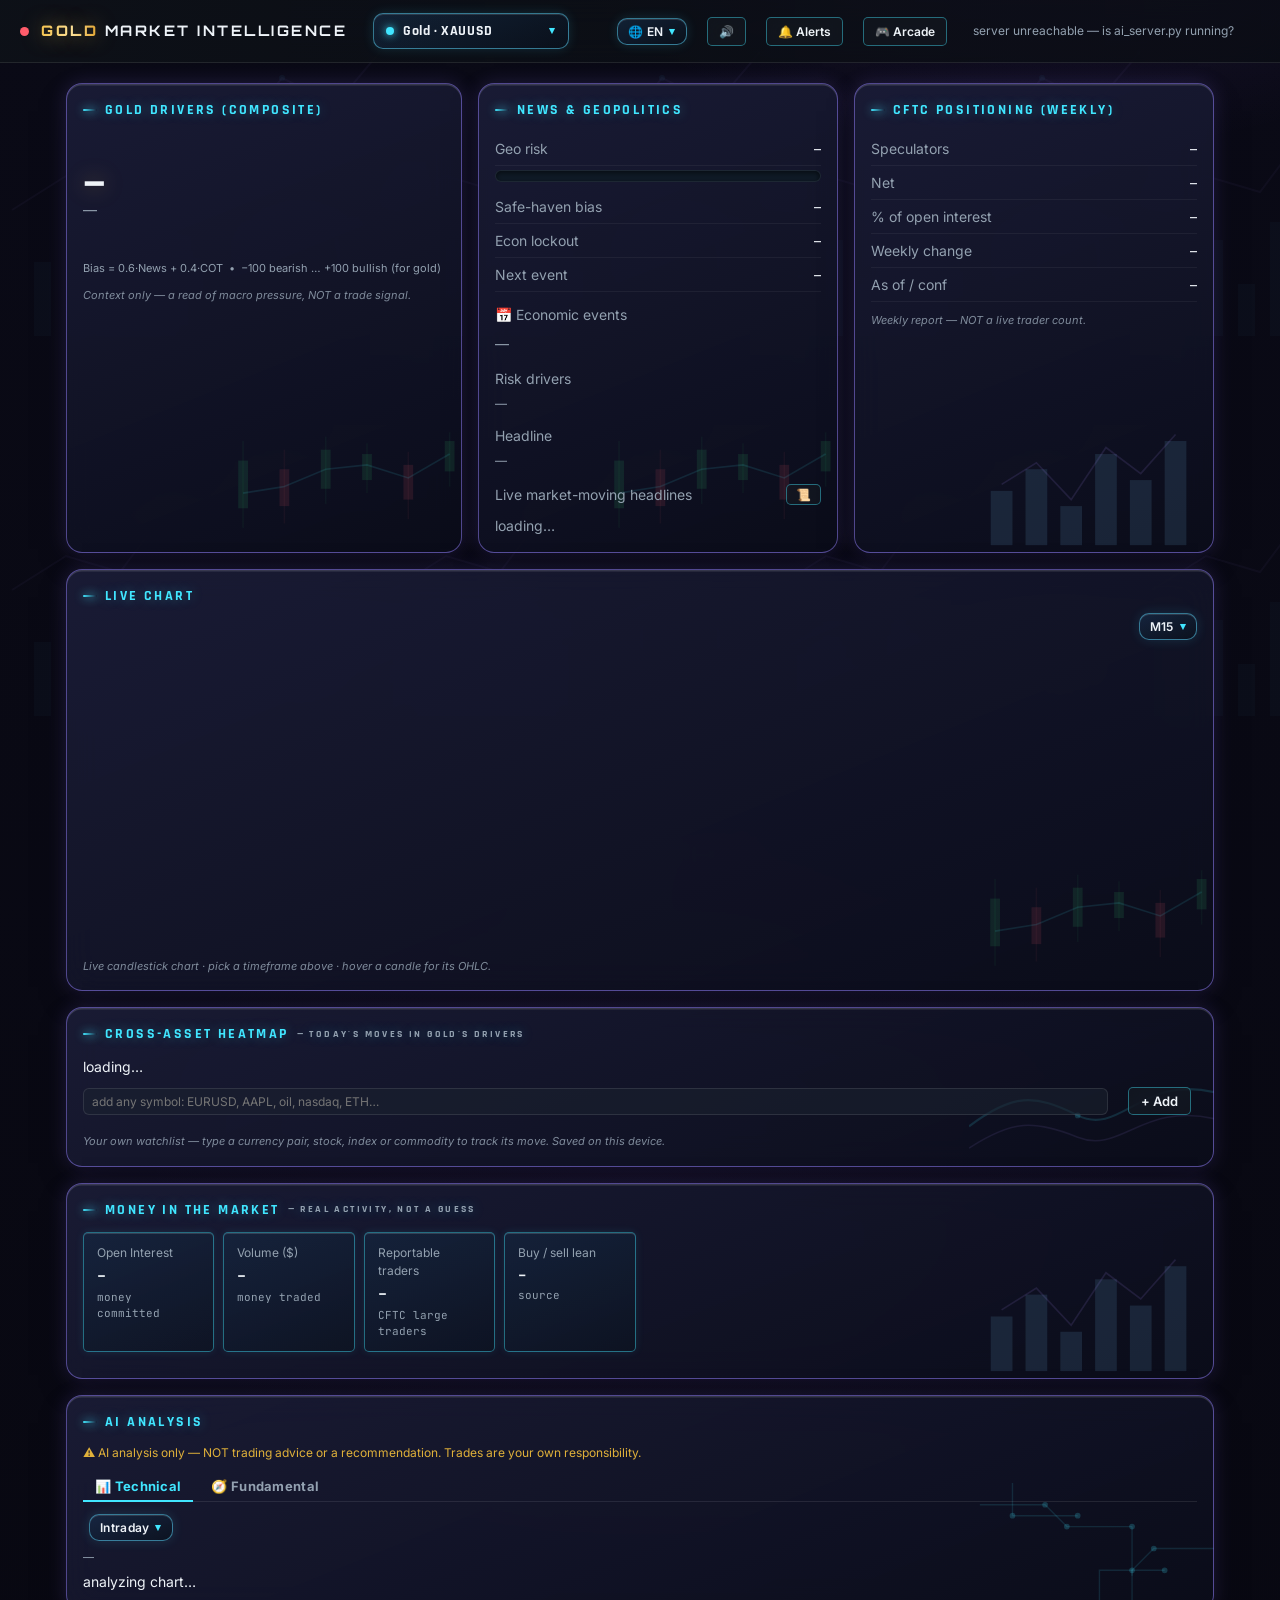
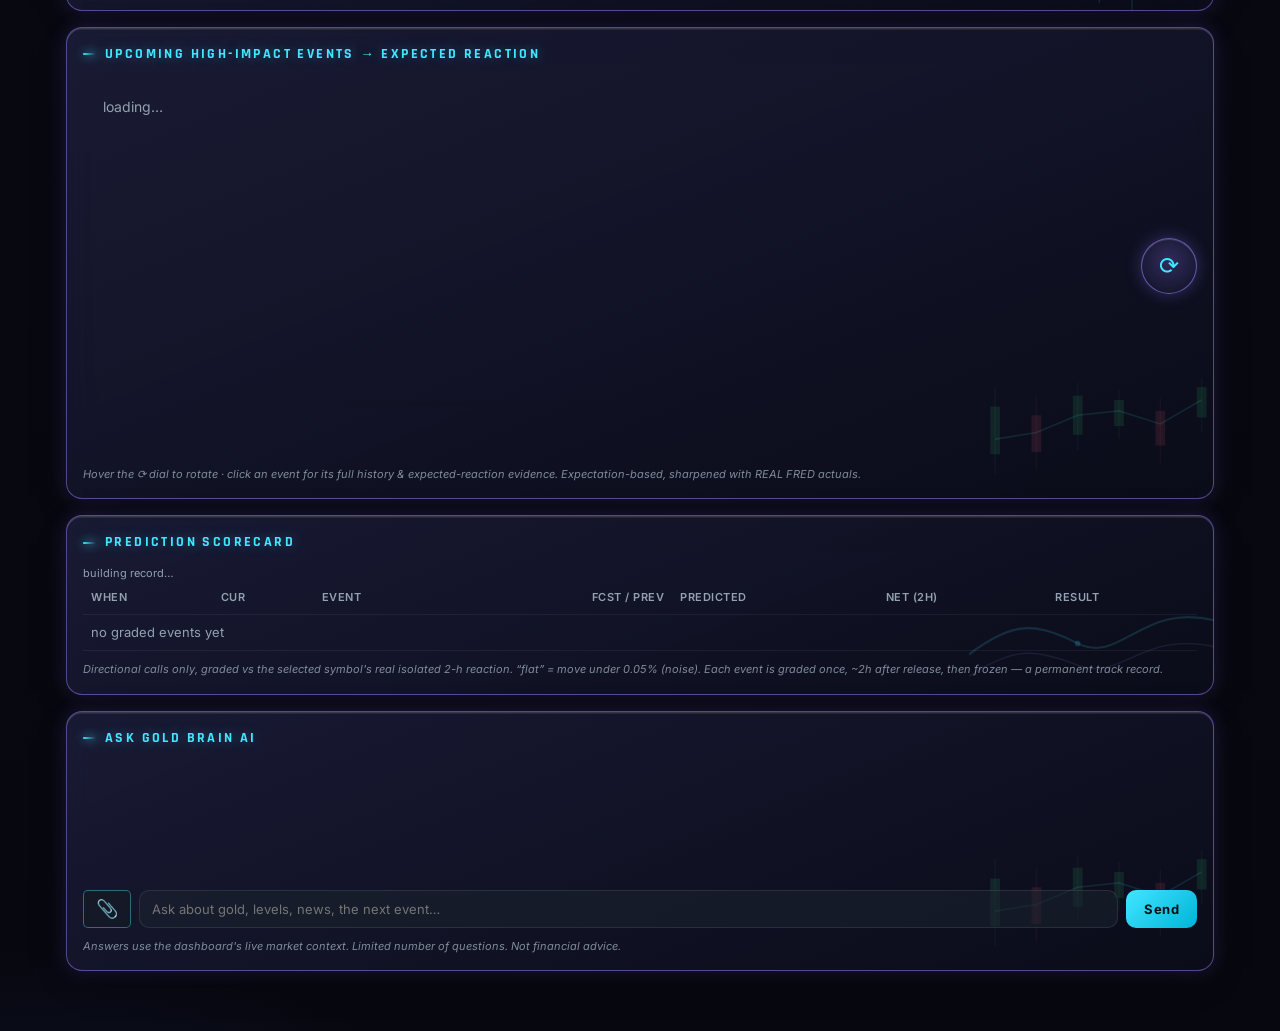
==== dashboard.html @ 7dfeee89 "Reaction window 30->15 min (news's true immediate impact; after that it's trader/whale flow) in scor" ====
<!doctype html>
<html lang="en">
<head>
<meta charset="utf-8">
<meta name="viewport" content="width=device-width, initial-scale=1">
<title>Gold Market Intelligence</title>
<link rel="icon" href="data:image/svg+xml,%3Csvg xmlns='http://www.w3.org/2000/svg' viewBox='0 0 32 32'%3E%3Ccircle cx='16' cy='16' r='12' fill='%23f5c451'/%3E%3Ccircle cx='16' cy='16' r='12' fill='none' stroke='%2341e6ff' stroke-width='2'/%3E%3C/svg%3E">
<link rel="preconnect" href="https://fonts.googleapis.com">
<link rel="preconnect" href="https://fonts.gstatic.com" crossorigin>
<link href="https://fonts.googleapis.com/css2?family=Inter:wght@400;500;600;700;800&family=JetBrains+Mono:wght@500;700&family=Orbitron:wght@500;700;900&family=Rajdhani:wght@500;600;700&display=swap" rel="stylesheet">
<style>
  :root{
    --bg:#080a0f; --panel:rgba(22,27,34,.62); --panel2:rgba(28,36,48,.55); --line:rgba(255,255,255,.09);
    --txt:#eef3f8; --dim:#93a1b0; --gold:#f1c453; --gold2:#e0a02a; --up:#37d67a; --down:#ff5c6c;
    --amber:#e0b13a; --glow:rgba(241,196,83,.20);
    --mono:'JetBrains Mono',ui-monospace,SFMono-Regular,Menlo,monospace;
  }
  *{box-sizing:border-box}
  html{-webkit-text-size-adjust:100%}
  body{margin:0;color:var(--txt);
       font:14px/1.5 'Inter',-apple-system,Segoe UI,Roboto,Helvetica,Arial,sans-serif;
       background:
         radial-gradient(1100px 600px at 88% -8%, rgba(241,196,83,.10), transparent 60%),
         radial-gradient(900px 620px at 5% 108%, rgba(56,120,220,.12), transparent 55%),
         linear-gradient(180deg,#0a0d13 0%, #080a0f 100%);
       background-attachment:fixed;min-height:100vh}
  ::selection{background:rgba(241,196,83,.28)}
  ::-webkit-scrollbar{width:10px;height:10px}
  ::-webkit-scrollbar-thumb{background:rgba(255,255,255,.12);border-radius:8px}
  ::-webkit-scrollbar-thumb:hover{background:rgba(255,255,255,.2)}
  .num,.big,.qp,.qc,td.r,.hmtile .pc,#scoreVal{font-family:var(--mono);font-variant-numeric:tabular-nums}
  header{position:sticky;top:0;z-index:30;display:flex;align-items:center;gap:12px;padding:13px 20px;
         border-bottom:1px solid var(--line);
         background:linear-gradient(90deg,rgba(14,18,24,.85),rgba(10,13,19,.72));
         backdrop-filter:blur(14px);-webkit-backdrop-filter:blur(14px)}
  header .dot{width:9px;height:9px;border-radius:50%;background:var(--down);flex:0 0 auto}
  header .dot.live{background:var(--up);box-shadow:0 0 0 0 rgba(55,214,122,.6);animation:pulse 2s infinite}
  @keyframes pulse{0%{box-shadow:0 0 0 0 rgba(55,214,122,.55)}70%{box-shadow:0 0 0 7px rgba(55,214,122,0)}100%{box-shadow:0 0 0 0 rgba(55,214,122,0)}}
  header h1{font-size:16px;margin:0;letter-spacing:.2px;font-weight:700}
  header h1 b{background:linear-gradient(92deg,var(--gold),#ffe6a0 55%,var(--gold2));
              -webkit-background-clip:text;background-clip:text;-webkit-text-fill-color:transparent;font-weight:800}
  header .ticker{display:flex;gap:9px;margin-left:18px;flex-wrap:wrap}
  .qchip{display:flex;align-items:baseline;gap:6px;background:var(--panel);border:1px solid var(--line);
         border-radius:10px;padding:5px 11px;backdrop-filter:blur(8px)}
  .qchip .qn{color:var(--dim);font-size:10px;text-transform:uppercase;letter-spacing:.6px}
  .qchip .qp{font-size:15px;font-weight:700}
  .qchip .qc{font-size:11px}
  header .meta{margin-left:auto;color:var(--dim);font-size:12px;text-align:right}
  .wrap{max-width:1180px;margin:0 auto;padding:20px 16px 60px}
  .grid{display:grid;grid-template-columns:1.1fr 1fr 1fr;gap:16px}
  @media(max-width:900px){.grid{grid-template-columns:1fr 1fr}}
  @media(max-width:640px){.grid{grid-template-columns:1fr}.wrap{padding:14px 12px 48px}
    header{flex-wrap:wrap;padding:12px 14px}header .ticker{margin-left:0;order:3;width:100%}header .meta{font-size:11px}}
  .card{position:relative;background:var(--panel);border:1px solid var(--line);border-radius:16px;padding:16px;
        backdrop-filter:blur(16px) saturate(1.2);-webkit-backdrop-filter:blur(16px) saturate(1.2);
        box-shadow:0 1px 0 rgba(255,255,255,.05) inset, 0 12px 30px -18px rgba(0,0,0,.8);
        transition:transform .18s ease, border-color .18s ease, box-shadow .18s ease}
  .card:hover{transform:translateY(-2px);border-color:rgba(241,196,83,.28);
        box-shadow:0 1px 0 rgba(255,255,255,.06) inset, 0 18px 42px -20px rgba(0,0,0,.85), 0 0 0 1px rgba(241,196,83,.06)}
  .card h2{margin:0 0 12px;font-size:11.5px;text-transform:uppercase;letter-spacing:1.2px;color:var(--dim);
           font-weight:600;display:flex;align-items:center;gap:8px}
  .card h2::before{content:"";width:14px;height:2px;border-radius:2px;
           background:linear-gradient(90deg,var(--gold),transparent)}
  .big{font-size:32px;font-weight:800;line-height:1.1}
  .row{display:flex;justify-content:space-between;gap:10px;padding:6px 0;border-bottom:1px solid rgba(255,255,255,.05)}
  .row:last-child{border-bottom:0}
  .row span:first-child{color:var(--dim)}
  .pill{display:inline-block;padding:2px 9px;border-radius:999px;font-size:11px;font-weight:600;border:1px solid transparent}
  .up{color:var(--up)} .down{color:var(--down)} .neu{color:var(--dim)} .amber{color:var(--amber)}
  .bg-up{background:rgba(55,214,122,.14);color:var(--up);border-color:rgba(55,214,122,.3)}
  .bg-down{background:rgba(255,92,108,.14);color:var(--down);border-color:rgba(255,92,108,.3)}
  .bg-neu{background:rgba(154,167,180,.14);color:var(--dim);border-color:rgba(154,167,180,.25)}
  table{width:100%;border-collapse:collapse;font-size:13px}
  th,td{text-align:left;padding:8px;border-bottom:1px solid rgba(255,255,255,.06);white-space:nowrap}
  tbody tr{transition:background .12s}
  tbody tr:hover td{background:rgba(255,255,255,.03)}
  th{color:var(--dim);font-weight:600;font-size:11px;text-transform:uppercase;letter-spacing:.5px}
  td.r,th.r{text-align:right}
  .soon{color:var(--gold);font-weight:700}
  .sub{color:var(--dim);font-size:10px}
  tr.grp td{background:rgba(241,196,83,.07);border-top:1px solid rgba(241,196,83,.4);
            font-weight:700;font-size:12px;padding:9px;color:var(--gold)}
  .disc{color:var(--dim);font-size:11px;margin-top:10px;font-style:italic;opacity:.85}
  .full{grid-column:1/-1}
  canvas{width:100%;height:120px;display:block}
  .gauge-wrap{display:flex;align-items:center;gap:16px}
  .legend{font-size:11px;color:var(--dim);margin-top:8px}
  /* --- Live geopolitics headline feed --- */
  .geofeed{display:flex;flex-direction:column;gap:5px;margin-top:4px;max-height:160px;overflow-y:auto}
  .geoitem{display:flex;gap:7px;align-items:flex-start;font-size:12px;line-height:1.4;
    padding:5px 8px;border-radius:7px;background:var(--panel2);border:1px solid var(--line)}
  .geoitem .gi-dot{flex:0 0 auto;font-weight:700;font-size:11px}
  .geoitem .gi-txt{color:var(--txt);word-break:break-word}
  .geoitem .gi-cat{color:var(--dim);font-size:10px;white-space:nowrap}
  .evhist{width:100%;border-collapse:collapse;margin-top:4px;font-size:12px}
  .evhist th{text-align:left;color:var(--dim);font-weight:600;padding:4px 8px;border-bottom:1px solid var(--line)}
  .evhist td{padding:4px 8px;border-bottom:1px solid var(--line);color:var(--txt)}
  .evhist .sub{font-size:10px}
  /* --- Economic events feed --- */
  .evfeed{display:flex;flex-direction:column;gap:4px;margin:2px 0 8px;max-height:180px;overflow-y:auto}
  .evitem{display:flex;gap:7px;align-items:baseline;font-size:12px;line-height:1.35;
    padding:4px 7px;border-radius:6px;background:var(--panel2);border:1px solid var(--line)}
  .evitem .ev-t{color:var(--dim);font-size:10px;white-space:nowrap;flex:0 0 auto;min-width:64px}
  .evitem .ev-cur{font-weight:700;font-size:10px;flex:0 0 auto}
  .evitem .ev-dot{flex:0 0 auto;font-size:9px}
  .evitem .ev-ttl{color:var(--txt);word-break:break-word;flex:1}
  .evitem .ev-dir{flex:0 0 auto;font-size:10px;white-space:nowrap}
  .evitem.ev-soon{border-color:var(--gold)}
  /* --- Candle Runner floating game window --- */
  #gamePanel{position:fixed;top:50%;left:50%;transform:translate(-50%,-50%);z-index:320;
    width:min(960px,96vw);height:min(620px,88vh);display:none;flex-direction:column;
    background:linear-gradient(158deg,rgba(13,19,22,.99),rgba(5,8,10,.99));
    border:1.5px solid var(--cyan2);border-radius:14px;overflow:hidden;
    box-shadow:0 34px 80px -20px rgba(0,0,0,.94),0 0 32px rgba(65,230,255,.16)}
  #gamePanel.open{display:flex}
  #gamePanel .gp-head{display:flex;align-items:center;gap:8px;padding:8px 12px;
    background:rgba(0,0,0,.35);border-bottom:1px solid var(--line);cursor:move}
  #gamePanel .gp-title{font:800 14px 'Rajdhani',var(--head,sans-serif);letter-spacing:1px;color:var(--cyan)}
  #gamePanel .gp-sp{flex:1}
  #gamePanel .gp-body{flex:1;position:relative;background:#05080a}
  #gamePanel .gp-body iframe{width:100%;height:100%;border:0;display:block}
  #gamePanel .gp-hint{position:absolute;inset:0;display:flex;align-items:center;justify-content:center;color:var(--dim);font-size:13px}
  /* --- News archive ("back room") overlay --- */
  #geoArchive{position:fixed;top:6vh;left:50%;transform:translateX(-50%);z-index:300;width:min(680px,94vw);
    max-height:84vh;display:none;flex-direction:column;background:linear-gradient(158deg,rgba(20,32,50,.99),rgba(9,14,24,.99));
    border:1.5px solid var(--cyan2);border-radius:14px;padding:14px;backdrop-filter:blur(16px);
    box-shadow:0 30px 70px -20px rgba(0,0,0,.92),0 0 30px rgba(65,230,255,.18)}
  #geoArchive.open{display:flex}
  #geoArchive .ga-head{display:flex;align-items:center;justify-content:space-between;margin-bottom:8px}
  #geoArchive h3{margin:0;color:var(--cyan)}
  #geoArchSearch{width:100%;box-sizing:border-box;background:var(--panel2);border:1px solid var(--line);
    border-radius:9px;padding:9px 12px;color:var(--txt);font-size:13px;outline:none;margin-bottom:10px}
  #geoArchSearch:focus{border-color:var(--cyan)}
  #geoArchList{overflow-y:auto;display:flex;flex-direction:column;gap:5px}
  .ga-row{display:flex;gap:8px;align-items:flex-start;font-size:12px;line-height:1.45;padding:6px 9px;
    border-radius:7px;background:var(--panel2);border:1px solid var(--line)}
  .ga-row .ga-t{color:var(--dim);font-size:10px;white-space:nowrap;flex:0 0 auto}
  /* --- AI Analysis tabs (Technical / Fundamental) --- */
  .antabs{display:flex;gap:6px;border-bottom:1px solid var(--line);margin-bottom:12px}
  .antab{background:none;border:none;border-bottom:2px solid transparent;color:var(--dim);
    font-family:inherit;font-size:13px;font-weight:700;letter-spacing:.3px;padding:6px 12px;cursor:pointer;
    margin-bottom:-1px;transition:color .15s,border-color .15s}
  .antab:hover{color:var(--txt)}
  .antab.active{color:var(--cyan);border-bottom-color:var(--cyan)}
  .anpane[hidden]{display:none}
  /* --- Ask Gold Brain AI chat --- */
  #chatMsgs{display:flex;flex-direction:column;gap:8px;min-height:120px;max-height:340px;
    overflow-y:auto;padding:6px 4px;margin-bottom:10px}
  .cmsg{max-width:82%;padding:8px 12px;border-radius:12px;font-size:13px;line-height:1.5;
    white-space:pre-wrap;word-wrap:break-word;border:1px solid var(--line)}
  .cmsg.user{align-self:flex-end;background:rgba(224,179,65,.12);border-color:var(--gold2);
    color:var(--txt);border-bottom-right-radius:4px}
  .cmsg.bot{align-self:flex-start;background:var(--panel2);border-color:var(--cyan2);
    color:var(--txt);border-bottom-left-radius:4px}
  .cmsg.sys{align-self:center;background:transparent;border:none;color:var(--dim);
    font-size:11px;font-style:italic}
  .cmsg.typing{color:var(--dim);font-style:italic}
  #chatRow{display:flex;gap:8px}
  #chatIn{flex:1;background:var(--panel2);border:1px solid var(--line);border-radius:10px;
    padding:10px 12px;color:var(--txt);font-size:13px;outline:none}
  #chatIn:focus{border-color:var(--cyan)}
  #chatIn:disabled{opacity:.5}
  #chatSend{background:linear-gradient(135deg,var(--cyan),var(--cyan2));color:#04121a;
    border:none;border-radius:10px;padding:0 18px;font-weight:700;font-size:13px;cursor:pointer;
    letter-spacing:.5px}
  #chatSend:disabled{opacity:.45;cursor:not-allowed}
  #chatSend:hover:not(:disabled){filter:brightness(1.1)}
  .vh{color:var(--gold);font-weight:700;font-size:13px;margin:14px 0 5px;text-transform:uppercase;letter-spacing:.4px}
  .vh:first-child{margin-top:0}
  .vul{margin:2px 0 4px;padding-left:18px}
  .vul li{margin:4px 0;line-height:1.5}
  .vp{margin:5px 0;line-height:1.6}
  .vwarn{background:rgba(224,177,58,.1);border-left:3px solid var(--amber);color:var(--amber);
         padding:9px 11px;border-radius:8px;margin:0 0 10px;font-size:13px;line-height:1.5}
  .hmgrid{display:grid;grid-template-columns:repeat(auto-fill,minmax(124px,1fr));gap:9px;margin:4px 0 8px}
  .hmtile{border-radius:12px;padding:11px 13px;background:var(--panel2);border:1px solid rgba(255,255,255,.07);
          transition:transform .15s, border-color .15s}
  .hmtile:hover{transform:translateY(-2px);border-color:rgba(255,255,255,.16)}
  .hmtile .nm{font-size:12px;color:var(--dim)}
  .hmtile .pc{font-size:18px;font-weight:700;margin-top:3px}
  .hmtile .px{font-size:11px;color:var(--dim);margin-top:1px;font-family:var(--mono)}
  #visText b{color:var(--txt)} #visText i{color:var(--dim)}
  .barbox{height:12px;background:var(--panel2);border-radius:8px;overflow:hidden;margin-top:4px;border:1px solid rgba(255,255,255,.06)}
  .barfill{height:100%;transition:width .5s ease}
  canvas{cursor:crosshair}
  #chartTip{position:fixed;z-index:50;pointer-events:none;background:#0b0e13;border:1px solid var(--gold);
    border-radius:8px;padding:5px 9px;font-size:11px;color:var(--txt);white-space:nowrap;font-family:var(--mono);
    box-shadow:0 4px 16px rgba(0,0,0,.6)}
  #chartTip b{color:var(--gold)}
  select,input,button{font-family:inherit}
  .symsel{margin-left:14px;background:var(--panel);color:var(--txt);border:1px solid var(--line);
    border-radius:10px;padding:6px 10px;font-size:13px;font-weight:600;backdrop-filter:blur(8px);cursor:pointer}
  .symsel:focus{outline:none;border-color:var(--gold);box-shadow:0 0 0 3px var(--glow)}
  /* --- Alerts / sounds control (added) --- */
  .abtn{background:var(--panel);color:var(--txt);border:1px solid var(--line);border-radius:10px;
    padding:6px 11px;font-size:12px;font-weight:600;cursor:pointer;backdrop-filter:blur(8px);transition:.15s}
  .abtn:hover{border-color:var(--gold);color:var(--gold)}
  .abtn.on{border-color:var(--up);color:var(--up)}
  #alertPanel{position:fixed;right:16px;bottom:16px;z-index:60;width:300px;max-width:calc(100vw - 32px);
    background:rgba(16,20,27,.92);border:1px solid var(--line);border-radius:16px;padding:14px 15px;
    backdrop-filter:blur(18px);box-shadow:0 20px 50px -20px rgba(0,0,0,.9);display:none}
  #alertPanel.open{display:block;animation:slideup .2s ease}
  @keyframes slideup{from{transform:translateY(10px);opacity:0}to{transform:translateY(0);opacity:1}}
  #alertPanel h3{margin:0 0 10px;font-size:12px;text-transform:uppercase;letter-spacing:1px;color:var(--gold)}
  #alertPanel label{display:flex;align-items:center;justify-content:space-between;gap:8px;padding:6px 0;
    font-size:13px;color:var(--txt);border-bottom:1px solid rgba(255,255,255,.05)}
  #alertPanel label:last-of-type{border-bottom:0}
  #alertPanel input[type=number],#alertPanel input[type=text]{width:92px;background:var(--panel2);color:var(--txt);
    border:1px solid var(--line);border-radius:8px;padding:5px 8px;font-size:12px;font-family:var(--mono);text-align:right}
  #alertPanel input[type=range]{width:120px;accent-color:var(--gold)}
  .switch{position:relative;width:40px;height:22px;flex:0 0 auto}
  .switch input{opacity:0;width:0;height:0}
  .slider{position:absolute;inset:0;background:rgba(255,255,255,.15);border-radius:999px;transition:.2s;cursor:pointer}
  .slider::before{content:"";position:absolute;height:16px;width:16px;left:3px;top:3px;background:#fff;border-radius:50%;transition:.2s}
  .switch input:checked + .slider{background:var(--up)}
  .switch input:checked + .slider::before{transform:translateX(18px)}
  .afeed{margin-top:10px;max-height:120px;overflow:auto;font-size:11.5px;color:var(--dim)}
  .afeed div{padding:3px 0;border-bottom:1px solid rgba(255,255,255,.05)}
  .afeed b{color:var(--gold);font-family:var(--mono)}
  .atoast{position:fixed;right:16px;bottom:16px;z-index:70;background:rgba(16,20,27,.96);
    border:1px solid var(--gold);border-left:4px solid var(--gold);border-radius:12px;padding:12px 14px;
    max-width:320px;box-shadow:0 16px 44px -16px rgba(0,0,0,.9);animation:slideup .25s ease}
  .atoast .at{font-weight:700;color:var(--gold);font-size:13px;margin-bottom:2px}
  .atoast .ab{font-size:12px;color:var(--txt)}
</style>

<!-- ===================== HUD / SCI-FI SKIN (override layer) ===================== -->
<style id="hud">
  :root{ --cyan:#41e6ff; --cyan2:#00b4d8; --hudline:rgba(65,230,255,.42); --gold:#f5c451; }
  /* animated tech grid + moving scan sheen behind everything */
  /* Calm PURPLE/BLUE scene (ref image 32) - darker & less busy so text is readable */
  body{background:
    radial-gradient(900px 520px at 82% -6%, rgba(150,90,255,.15), transparent 60%),
    radial-gradient(760px 540px at 6% 108%, rgba(60,120,225,.13), transparent 55%),
    radial-gradient(700px 520px at 50% 45%, rgba(120,60,200,.05), transparent 72%),
    linear-gradient(180deg,#0a0a16 0%, #07070f 100%) !important;
    background-attachment:fixed}
  /* faint floating chart/stats motif behind everything (not a rigid grid) */
  body::before{content:"";position:fixed;inset:0;z-index:-2;pointer-events:none;opacity:.55;
    background-image:url("data:image/svg+xml,%3Csvg xmlns='http://www.w3.org/2000/svg' width='380' height='380'%3E%3Cpolyline points='12,210 66,176 120,192 174,120 228,146 282,78 336,104 380,52' fill='none' stroke='%23a78bff' stroke-width='2' stroke-opacity='0.07'/%3E%3Cg fill='%237cc8ff' fill-opacity='0.05'%3E%3Crect x='34' y='262' width='17' height='74'/%3E%3Crect x='66' y='240' width='17' height='96'/%3E%3Crect x='98' y='284' width='17' height='52'/%3E%3Crect x='130' y='222' width='17' height='114'/%3E%3Crect x='162' y='258' width='17' height='78'/%3E%3C/g%3E%3Ccircle cx='300' cy='262' r='42' fill='none' stroke='%23a78bff' stroke-width='7' stroke-opacity='0.05'/%3E%3Cg fill='%2341e6ff' fill-opacity='0.08'%3E%3Ccircle cx='174' cy='120' r='3'/%3E%3Ccircle cx='282' cy='78' r='3'/%3E%3Ccircle cx='380' cy='52' r='3'/%3E%3C/g%3E%3C/svg%3E");
    background-size:380px 380px}
  body::after{content:"";position:fixed;left:0;right:0;top:-200px;height:200px;z-index:-1;pointer-events:none;
    background:linear-gradient(180deg,rgba(150,110,255,.05),transparent);animation:scan 11s linear infinite}
  @keyframes scan{0%{transform:translateY(0)}100%{transform:translateY(calc(100vh + 200px))}}
  /* title + headings -> Orbitron with glow */
  header h1{font-family:'Orbitron',sans-serif;font-weight:700;text-transform:uppercase;letter-spacing:2.5px;font-size:14.5px}
  header h1 b{text-shadow:0 0 20px rgba(245,196,81,.55)}
  .card h2{font-family:'Rajdhani',sans-serif;font-weight:700;font-size:13.5px;letter-spacing:2.4px;
           color:var(--cyan);text-shadow:0 0 12px rgba(65,230,255,.35)}
  .card h2::before{background:linear-gradient(90deg,var(--cyan),transparent);box-shadow:0 0 10px var(--cyan);height:2px}
  /* AI-BOARD GLOWING GLASS panels (ref image: a neon-lit glass slab with a circuit
     board glowing inside). ALWAYS-ON neon edge + inner glow + top highlight = it
     reads as luminous glass at rest, not just on hover. Faint PCB traces inside. */
  .card::before,.card::after{display:none}          /* drop the old HUD corner brackets */
  /* CLEAN readable glass: darker translucent fill (text pops), neon edge stays.
     The circuit/chart motif now lives in the PAGE BACKGROUND, not inside panels. */
  .card{position:relative;clip-path:none;border-radius:16px;filter:none;
    background:
      url("data:image/svg+xml,%3Csvg xmlns='http://www.w3.org/2000/svg' width='230' height='130'%3E%3Cg%3E%3Cline x1='24' y1='24' x2='24' y2='104' stroke='%2337d67a' stroke-opacity='0.05' stroke-width='1.5'/%3E%3Cline x1='24' y1='42' x2='24' y2='86' stroke='%2337d67a' stroke-opacity='0.11' stroke-width='9'/%3E%3Cline x1='62' y1='32' x2='62' y2='100' stroke='%23ff5c6c' stroke-opacity='0.05' stroke-width='1.5'/%3E%3Cline x1='62' y1='50' x2='62' y2='84' stroke='%23ff5c6c' stroke-opacity='0.11' stroke-width='9'/%3E%3Cline x1='100' y1='20' x2='100' y2='82' stroke='%2337d67a' stroke-opacity='0.05' stroke-width='1.5'/%3E%3Cline x1='100' y1='32' x2='100' y2='68' stroke='%2337d67a' stroke-opacity='0.11' stroke-width='9'/%3E%3Cline x1='138' y1='26' x2='138' y2='72' stroke='%2337d67a' stroke-opacity='0.05' stroke-width='1.5'/%3E%3Cline x1='138' y1='36' x2='138' y2='60' stroke='%2337d67a' stroke-opacity='0.11' stroke-width='9'/%3E%3Cline x1='176' y1='34' x2='176' y2='96' stroke='%23ff5c6c' stroke-opacity='0.05' stroke-width='1.5'/%3E%3Cline x1='176' y1='46' x2='176' y2='78' stroke='%23ff5c6c' stroke-opacity='0.11' stroke-width='9'/%3E%3Cline x1='214' y1='16' x2='214' y2='66' stroke='%2337d67a' stroke-opacity='0.05' stroke-width='1.5'/%3E%3Cline x1='214' y1='24' x2='214' y2='52' stroke='%2337d67a' stroke-opacity='0.11' stroke-width='9'/%3E%3C/g%3E%3Cpolyline points='24,72 62,66 100,50 138,46 176,58 214,36' fill='none' stroke='%2341e6ff' stroke-opacity='0.11' stroke-width='1.5'/%3E%3C/svg%3E") right -6px bottom -4px / 250px auto no-repeat,
      linear-gradient(158deg, rgba(28,30,58,.85), rgba(11,13,26,.92));
    backdrop-filter:blur(16px) saturate(1.2);-webkit-backdrop-filter:blur(16px) saturate(1.2);
    border:1.5px solid rgba(150,130,255,.5);
    box-shadow:0 0 18px rgba(140,110,255,.18),               /* outer violet-neon glow */
               0 12px 36px -16px rgba(0,0,0,.85),            /* raised drop shadow */
               inset 0 1.5px 0 rgba(255,255,255,.14)}        /* top glass edge highlight */
  .card:hover{transform:translateY(-2px);border-color:rgba(120,235,255,.9);
    box-shadow:0 0 28px rgba(90,200,255,.4), 0 16px 42px -14px rgba(0,0,0,.9),
               inset 0 1.5px 0 rgba(255,255,255,.2)}
  /* PER-PANEL motifs (different tech drawing per card, via :has) */
  .card:has(#anText), .card:has(#visText){   /* AI analyst / AI vision -> circuit board */
    background:url("data:image/svg+xml,%3Csvg xmlns='http://www.w3.org/2000/svg' width='230' height='130'%3E%3Cg fill='none' stroke='%2341e6ff' stroke-opacity='0.12' stroke-width='1.3'%3E%3Cpath d='M10 30H70L90 50H150M150 50V95'/%3E%3Cpath d='M40 10V40M40 40H100'/%3E%3Cpath d='M230 70H170L150 90V130'/%3E%3Cpath d='M120 120V90H180'/%3E%3C/g%3E%3Cg fill='%2341e6ff' fill-opacity='0.2'%3E%3Ccircle cx='70' cy='30' r='2.6'/%3E%3Ccircle cx='90' cy='50' r='2.6'/%3E%3Ccircle cx='150' cy='50' r='2.6'/%3E%3Ccircle cx='40' cy='40' r='2.6'/%3E%3Ccircle cx='100' cy='40' r='2.6'/%3E%3Ccircle cx='170' cy='70' r='2.6'/%3E%3Ccircle cx='150' cy='90' r='2.6'/%3E%3Ccircle cx='180' cy='90' r='2.6'/%3E%3C/g%3E%3C/svg%3E") right -6px bottom -4px / 250px auto no-repeat,
      linear-gradient(158deg, rgba(28,30,58,.85), rgba(11,13,26,.92))}
  .card:has(#cotNet), .card:has(#msOI){      /* positioning / money -> bar chart */
    background:url("data:image/svg+xml,%3Csvg xmlns='http://www.w3.org/2000/svg' width='230' height='130'%3E%3Cg fill='%237cc8ff' fill-opacity='0.12'%3E%3Crect x='20' y='70' width='20' height='50'/%3E%3Crect x='52' y='50' width='20' height='70'/%3E%3Crect x='84' y='84' width='20' height='36'/%3E%3Crect x='116' y='36' width='20' height='84'/%3E%3Crect x='148' y='60' width='20' height='60'/%3E%3Crect x='180' y='24' width='20' height='96'/%3E%3C/g%3E%3Cpolyline points='30,64 62,44 94,78 126,30 158,54 190,18' fill='none' stroke='%23a78bff' stroke-opacity='0.13' stroke-width='1.5'/%3E%3C/svg%3E") right -6px bottom -4px / 250px auto no-repeat,
      linear-gradient(158deg, rgba(28,30,58,.85), rgba(11,13,26,.92))}
  .card:has(#hmGrid), .card:has(#scBody){    /* heatmap / scorecard -> line-wave graph */
    background:url("data:image/svg+xml,%3Csvg xmlns='http://www.w3.org/2000/svg' width='230' height='130'%3E%3Cpath d='M0 90 C40 60 60 60 100 80 S160 40 230 60' fill='none' stroke='%2341e6ff' stroke-opacity='0.14' stroke-width='2'/%3E%3Cpath d='M0 110 C40 84 60 84 100 100 S160 66 230 84' fill='none' stroke='%23a78bff' stroke-opacity='0.10' stroke-width='1.5'/%3E%3Cg fill='%2341e6ff' fill-opacity='0.18'%3E%3Ccircle cx='100' cy='80' r='2.6'/%3E%3Ccircle cx='230' cy='60' r='2.6'/%3E%3C/g%3E%3C/svg%3E") right -6px bottom -4px / 250px auto no-repeat,
      linear-gradient(158deg, rgba(28,30,58,.85), rgba(11,13,26,.92))}
  /* chips / tiles / panel = same glowing glass */
  .qchip{border:1px solid rgba(95,220,255,.5);border-radius:10px;
    background:linear-gradient(158deg,rgba(24,48,76,.5),rgba(10,18,30,.55));
    box-shadow:0 0 11px rgba(65,230,255,.16), inset 0 1px 0 rgba(255,255,255,.18)}
  .hmtile{border:1px solid rgba(95,220,255,.42);border-radius:10px;
    background:linear-gradient(158deg,rgba(22,44,70,.55),rgba(12,20,32,.6));
    box-shadow:0 0 8px rgba(65,230,255,.1), inset 0 1px 0 rgba(255,255,255,.14)}
  .hmtile:hover{transform:translateY(-2px);border-color:rgba(140,242,255,.85);box-shadow:0 0 18px rgba(65,230,255,.35)}
  #alertPanel{border:1.5px solid rgba(95,220,255,.55);border-radius:14px;
    background:linear-gradient(158deg,rgba(22,44,68,.95),rgba(10,17,28,.96));
    box-shadow:0 0 28px rgba(65,230,255,.28), inset 0 1.5px 0 rgba(255,255,255,.22)}
  .barbox{background:#0f1a26;box-shadow:0 2px 5px rgba(0,0,0,.5) inset}
  .card::before{content:"";position:absolute;top:7px;left:7px;width:13px;height:13px;
    border-top:2px solid var(--cyan);border-left:2px solid var(--cyan);opacity:.85}
  .card::after{content:"";position:absolute;bottom:7px;right:7px;width:13px;height:13px;
    border-bottom:2px solid var(--cyan);border-right:2px solid var(--cyan);opacity:.85}
  /* glowing readout numbers */
  .big,#scoreVal{font-family:'Orbitron',sans-serif;text-shadow:0 0 22px rgba(245,196,81,.4)}
  .qchip{border-color:var(--hudline);border-radius:5px}
  .qchip .qp{font-family:'Orbitron',sans-serif;letter-spacing:.5px}
  header .dot.live{background:var(--cyan);box-shadow:0 0 12px var(--cyan)}
  @keyframes pulse{0%{box-shadow:0 0 0 0 rgba(65,230,255,.6)}70%{box-shadow:0 0 0 8px rgba(65,230,255,0)}100%{box-shadow:0 0 0 0 rgba(65,230,255,0)}}
  /* controls */
  .abtn,.symsel{border-color:var(--hudline);border-radius:5px}
  .abtn:hover{border-color:var(--cyan);color:var(--cyan);box-shadow:0 0 14px -5px var(--cyan)}
  .symsel:focus{border-color:var(--cyan);box-shadow:0 0 0 3px rgba(65,230,255,.18)}
  /* heatmap + tiles */
  .hmtile{border-radius:5px;border-color:var(--hudline)}
  .hmtile:hover{border-color:var(--cyan);box-shadow:0 0 20px -9px var(--cyan)}
  .vh{color:var(--cyan);text-shadow:0 0 12px rgba(65,230,255,.4)}
  tr.grp td{background:rgba(65,230,255,.06);border-top:1px solid rgba(65,230,255,.4);color:var(--cyan)}
  /* alert panel + login glass edges */
  #alertPanel{border-color:var(--hudline);border-radius:8px}
  #alertPanel h3{color:var(--cyan);font-family:'Rajdhani',sans-serif;letter-spacing:2px}
  @media(max-width:640px){ .card{clip-path:none} }
  /* ---- 3D rotating EVENTS WHEEL ---- */
  .evtwheel-wrap{position:relative;display:flex;align-items:center;gap:16px;
    min-height:380px;perspective:1100px}
  .evtwheel{position:relative;flex:1;height:380px;transform-style:preserve-3d;
    touch-action:none;cursor:grab;user-select:none}
  .evtwheel:active{cursor:grabbing}
  .evtitem{position:absolute;left:6px;right:6px;top:50%;transform-origin:center center;
    background:linear-gradient(158deg,rgba(46,40,86,.92),rgba(16,18,36,.94));
    border:1px solid rgba(150,130,255,.45);border-radius:13px;padding:11px 15px;cursor:pointer;
    backface-visibility:hidden;
    box-shadow:0 10px 26px -14px rgba(0,0,0,.85), inset 0 1px 0 rgba(255,255,255,.1);
    transition:transform .55s cubic-bezier(.2,.75,.2,1), opacity .5s ease, box-shadow .3s, border-color .3s}
  .evtitem.is-center{border-color:rgba(120,235,255,.8);
    box-shadow:0 0 26px rgba(90,200,255,.35), 0 14px 30px -14px rgba(0,0,0,.9), inset 0 1px 0 rgba(255,255,255,.16)}
  .evtitem:hover{border-color:var(--cyan);box-shadow:0 0 30px rgba(65,230,255,.5), 0 14px 30px -12px rgba(0,0,0,.9)}
  .evtitem .et-row{display:flex;align-items:center;gap:9px;margin-bottom:4px}
  .evtitem .et-time{font-family:var(--mono);font-size:12px;color:var(--cyan)}
  .evtitem .et-time.soon{color:var(--gold);font-weight:700}
  .evtitem .et-cur{font-family:var(--mono);font-size:11px;color:var(--dim)}
  .evtitem .et-title{font-weight:600;font-size:14px;color:var(--txt);white-space:nowrap;overflow:hidden;text-overflow:ellipsis}
  .evtitem .et-meta{font-size:11px;color:var(--dim);margin-top:2px}
  .evtitem .et-exp{font-size:12.5px;font-weight:700;margin-top:4px}
  .evtdial{flex:0 0 auto;width:56px;height:56px;border-radius:50%;color:var(--cyan);font-size:24px;
    border:1.5px solid rgba(150,130,255,.6);cursor:pointer;
    background:radial-gradient(circle at 50% 40%,rgba(52,46,96,.95),rgba(14,16,32,.98));
    box-shadow:0 0 16px rgba(140,110,255,.32), inset 0 1px 0 rgba(255,255,255,.15);
    transition:transform .4s ease, box-shadow .3s, border-color .3s}
  .evtdial:hover{border-color:var(--cyan);box-shadow:0 0 28px rgba(65,230,255,.6), inset 0 1px 0 rgba(255,255,255,.2)}
  .evtdial.spin{animation:dialspin 1.25s linear infinite}
  @keyframes dialspin{to{transform:rotate(360deg)}}
  .abtn.muted{border-color:rgba(255,92,108,.55);color:var(--down)}
  /* ---- custom glass INSTRUMENT dropdown ---- */
  .dd{position:relative;margin-left:14px}
  .dd-btn{display:flex;align-items:center;gap:9px;min-width:196px;
    background:linear-gradient(158deg,rgba(24,48,76,.6),rgba(10,18,30,.68));
    border:1.5px solid rgba(95,220,255,.5);border-radius:10px;padding:8px 12px;
    color:var(--txt);font-size:13px;font-weight:600;cursor:pointer;font-family:'Rajdhani',sans-serif;letter-spacing:.6px;
    box-shadow:0 0 12px rgba(65,230,255,.14), inset 0 1px 0 rgba(255,255,255,.12);transition:.2s}
  .dd-btn:hover{border-color:var(--cyan);box-shadow:0 0 20px rgba(65,230,255,.32)}
  .dd-dot{width:8px;height:8px;border-radius:50%;background:var(--cyan);box-shadow:0 0 8px var(--cyan);flex:0 0 auto}
  #symDDlabel{font-size:14px;font-weight:700}
  .dd-caret{margin-left:auto;color:var(--cyan);transition:transform .25s;font-size:11px}
  .dd.open .dd-caret{transform:rotate(180deg)}
  .dd-list{position:absolute;top:calc(100% + 7px);left:0;min-width:100%;z-index:200;
    background:linear-gradient(158deg,rgba(20,32,50,.98),rgba(9,14,24,.99));
    border:1.5px solid rgba(95,220,255,.5);border-radius:12px;padding:6px;display:none;
    max-height:74vh;overflow:auto;backdrop-filter:blur(16px);
    box-shadow:0 22px 54px -18px rgba(0,0,0,.92), 0 0 28px rgba(65,230,255,.2)}
  .dd.open .dd-list{display:block;animation:slideup .16s ease}
  .dd-item{padding:9px 12px;border-radius:8px;font-size:13px;color:var(--txt);cursor:pointer;
    display:flex;align-items:center;gap:8px;white-space:nowrap;transition:background .12s,color .12s}
  .dd-item:hover{background:rgba(65,230,255,.12);color:var(--cyan)}
  .dd-item.sel{background:rgba(65,230,255,.16);color:var(--cyan);font-weight:700}
  .dd-item.sel::before{content:"▸";color:var(--cyan);margin-right:-2px}
  @media(max-width:640px){ .dd{margin-left:0} .dd-btn{min-width:150px} }
  /* compact variant for in-card selectors (timeframe etc.) */
  .dd.compact{margin-left:6px;display:inline-block;vertical-align:middle}
  .dd.compact .dd-btn{min-width:0;padding:5px 10px;font-size:12px;gap:6px;font-family:inherit;letter-spacing:.3px}
  .dd.compact .dd-dot{display:none}
  .dd.compact .dd-list{min-width:130px}
  .dd-lbl{font-weight:600}
  /* when an in-card dropdown is open, lift the WHOLE card above later cards so its
     list isn't hidden behind the next panel (each card is its own stacking context) */
  .card:has(.dd.open){z-index:130}
  @media(max-width:640px){ .evtwheel-wrap{gap:10px} .evtdial{width:46px;height:46px;font-size:20px} }
  /* ---- RTL (Persian) : flip text direction; keep charts & numeric strings LTR ---- */
  html[dir=rtl] body{direction:rtl}
  html[dir=rtl] h1,html[dir=rtl] h2,html[dir=rtl] h3,html[dir=rtl] .disc,html[dir=rtl] .legend,
  html[dir=rtl] .row,html[dir=rtl] .hmtile,html[dir=rtl] #anText,html[dir=rtl] #taText,
  html[dir=rtl] #visText,html[dir=rtl] label{text-align:right}
  html[dir=rtl] canvas{direction:ltr}
  html[dir=rtl] table{text-align:right}
  html[dir=rtl] table td,html[dir=rtl] table th{text-align:right}
  html[dir=rtl] .meta{margin-left:0 !important;margin-right:14px}
  html[dir=rtl] #chatIn{text-align:right}
  /* numbers/prices/codes read left-to-right even inside RTL */
  html[dir=rtl] .ticker,html[dir=rtl] #geoRisk,html[dir=rtl] #cotNet,html[dir=rtl] #cotPct,
  html[dir=rtl] #cotWk,html[dir=rtl] #scoreVal,html[dir=rtl] #candleMeta{direction:ltr;unicode-bidi:isolate}
</style>
</head>
<body>
<header>
  <span class="dot" id="live"></span>
  <h1 data-i18n-html="h1"><b>Gold</b> Market Intelligence</h1>
  <select class="symsel" id="symSel" title="Instrument" style="display:none">
    <option value="XAUUSD">Gold · XAUUSD</option>
    <option value="XAUEUR">Gold · EUR (XAUEUR)</option>
    <option value="EURUSD">EUR/USD</option>
    <option value="GBPUSD">GBP/USD</option>
    <option value="USDJPY">USD/JPY</option>
    <option value="AUDUSD">AUD/USD</option>
    <option value="USDCAD">USD/CAD</option>
    <option value="USDCHF">USD/CHF</option>
    <option value="XAGUSD">Silver · XAGUSD</option>
    <option value="BTCUSD">Bitcoin · BTCUSD</option>
    <option value="ETHUSD">Ethereum · ETHUSD</option>
  </select>
  <div class="dd" id="symDD">
    <button class="dd-btn" id="symDDbtn"><span class="dd-dot"></span><span id="symDDlabel">Gold · XAUUSD</span><span class="dd-caret">▾</span></button>
    <div class="dd-list" id="symDDlist"></div>
  </div>
  <div class="ticker" id="ticker"></div>
  <select id="langSel" title="Language" style="margin-left:auto;display:none">
    <option value="en">🌐 EN</option>
    <option value="fa">🌐 فا</option>
    <option value="de">🌐 DE</option>
  </select>
  <button class="abtn" id="muteBtn" data-i18n-title="mute_title" title="Mute / unmute sounds" style="margin-left:8px">🔊</button>
  <button class="abtn" id="alertToggle" data-i18n="alerts_btn" data-i18n-title="alerts_title" title="Alerts &amp; sounds" style="margin-left:8px">🔔 Alerts</button>
  <button class="abtn" id="gameToggle" data-i18n-title="game_title" title="Candle Runner — take a break" style="margin-left:8px">🎮 Arcade</button>
  <div class="meta" id="meta" data-i18n="connecting" style="margin-left:14px">connecting…</div>
</header>

<!-- Candle Runner game (floating, lazy-loaded) -->
<div id="gamePanel">
  <div class="gp-head">
    <span class="gp-title">🎮 Candle Runner</span>
    <span class="gp-sp"></span>
    <button class="abtn" id="gameReload" title="Restart game" style="padding:2px 8px">⟳</button>
    <button class="abtn" id="gameClose" title="Close" style="padding:2px 9px">✕</button>
  </div>
  <div class="gp-body" id="gameBody"><div class="gp-hint" data-i18n="game_loading">loading game…</div></div>
</div>

<!-- Alerts & sounds panel -->
<div id="alertPanel">
  <h3 data-i18n="al_head">🔔 Alerts &amp; Sounds</h3>
  <label><span data-i18n="al_master">Master</span> <span class="switch"><input type="checkbox" id="alMaster"><span class="slider"></span></span></label>
  <label><span data-i18n="al_sound">Sound</span> <span class="switch"><input type="checkbox" id="alSound" checked><span class="slider"></span></span></label>
  <label><span data-i18n="al_notif">Desktop notification</span> <span class="switch"><input type="checkbox" id="alNotif" checked><span class="slider"></span></span></label>
  <label><span data-i18n="al_vol">Volume</span> <input type="range" id="alVol" min="0" max="100" value="70"></label>
  <label><span data-i18n="al_evtmin">High-impact event alert (min before)</span> <input type="number" id="alEvtMin" min="1" max="180" value="15"></label>
  <label><span data-i18n="al_flip">Alert on composite flip</span> <span class="switch"><input type="checkbox" id="alFlip" checked><span class="slider"></span></span></label>
  <label><span data-i18n="al_level">Gold price level</span> <input type="text" id="alLevel" data-i18n-ph="al_level_ph" placeholder="e.g. 4110"></label>
  <label><span data-i18n="al_levelon">Alert on level break</span> <span class="switch"><input type="checkbox" id="alLevelOn"><span class="slider"></span></span></label>
  <label><span data-i18n="al_move">⚡ Sudden-move alert</span> <span class="switch"><input type="checkbox" id="alMoveOn" checked><span class="slider"></span></span></label>
  <label><span data-i18n="al_moveusd">Move size ($)</span> <input type="number" id="alMoveUsd" min="1" max="100" value="8"></label>
  <label><span data-i18n="al_movemin">…within (min)</span> <input type="number" id="alMoveMin" min="1" max="120" value="10"></label>
  <label><span data-i18n="al_news">📰 Breaking-news alert</span> <span class="switch"><input type="checkbox" id="alNewsOn" checked><span class="slider"></span></span></label>
  <button class="abtn" id="alTest" data-i18n="al_test" style="margin-top:8px;width:100%">▶ Test sound</button>
  <div class="afeed" id="alFeed"><div class="neu" data-i18n="al_none">No alerts yet — armed and watching.</div></div>
</div>

<!-- News archive ("back room") overlay -->
<div id="geoArchive">
  <div class="ga-head">
    <h3 data-i18n="geo_archive">News archive</h3>
    <button id="geoArchClose" class="abtn" style="padding:2px 10px">✕</button>
  </div>
  <input id="geoArchSearch" type="text" data-i18n-ph="geo_search" placeholder="search headlines…" autocomplete="off">
  <div id="geoArchList"></div>
</div>

<div class="wrap">
  <div class="grid">
    <!-- Composite drivers -->
    <div class="card">
      <h2 id="compHdr">Gold Drivers (composite)</h2>
      <div class="gauge-wrap">
        <div>
          <div class="big" id="scoreVal">–</div>
          <div id="scoreLbl" class="neu">—</div>
        </div>
        <canvas id="gauge" width="220" height="120" style="width:220px;height:120px;flex:0 0 auto"></canvas>
      </div>
      <div class="legend" id="compFormula">
        Bias = 0.6·News + 0.4·COT &nbsp;•&nbsp; −100 bearish … +100 bullish (for gold)
      </div>
      <div class="disc" data-i18n="disc_comp">Context only — a read of macro pressure, NOT a trade signal.</div>
    </div>

    <!-- News / geopolitics -->
    <div class="card">
      <h2 data-i18n="news_hdr">News &amp; Geopolitics</h2>
      <div class="row"><span data-i18n="geo_risk">Geo risk</span><span id="geoRisk">–</span></div>
      <div class="barbox"><div class="barfill" id="geoBar" style="width:0%;background:var(--amber)"></div></div>
      <div class="row" style="margin-top:8px"><span data-i18n="safe_haven">Safe-haven bias</span><span id="geoBias">–</span></div>
      <div class="row"><span data-i18n="econ_lock">Econ lockout</span><span id="econLock">–</span></div>
      <div class="row"><span data-i18n="next_event">Next event</span><span id="nextEvt">–</span></div>
      <div class="row" style="border:0;margin-top:6px"><span data-i18n="ev_hdr">📅 Economic events</span></div>
      <div id="evFeed" class="evfeed"><div class="neu" data-i18n="loading">loading…</div></div>
      <div class="row" style="border:0"><span data-i18n="risk_drivers">Risk drivers</span></div>
      <div id="geoCats" style="color:var(--dim);font-size:12px">—</div>
      <div class="row" style="border:0;margin-top:6px"><span data-i18n="headline">Headline</span></div>
      <div id="headline" style="color:var(--dim);font-size:12px">—</div>
      <div class="row" style="border:0;margin-top:8px">
        <span data-i18n="live_geo">Live market-moving headlines</span>
        <button id="geoArchBtn" class="abtn" data-i18n-title="geo_archive" title="News archive (back room)" style="padding:2px 9px;font-size:12px">📜</button>
      </div>
      <div id="geoFeed" class="geofeed"><div class="neu" data-i18n="loading">loading…</div></div>
    </div>

    <!-- COT positioning -->
    <div class="card">
      <h2 data-i18n="cot_hdr">CFTC Positioning (weekly)</h2>
      <div class="row"><span data-i18n="speculators">Speculators</span><span id="cotLabel">–</span></div>
      <div class="row"><span data-i18n="net">Net</span><span id="cotNet">–</span></div>
      <div class="row"><span data-i18n="pct_oi">% of open interest</span><span id="cotPct">–</span></div>
      <div class="row"><span data-i18n="weekly_change">Weekly change</span><span id="cotWk">–</span></div>
      <div class="row"><span data-i18n="as_of">As of / conf</span><span id="cotMeta">–</span></div>
      <div class="disc" data-i18n="disc_cot">Weekly report — NOT a live trader count.</div>
    </div>

    <!-- Live candlestick chart (broker OHLC for gold; timeframe = the TA selector) -->
    <div class="card full">
      <h2><span data-i18n="live_chart">Live Chart</span> <span id="candleMeta" class="sub"></span></h2>
      <div style="display:flex;justify-content:flex-end;margin:-6px 0 8px">
        <select id="candleTf" class="symsel">
          <option value="M5">M5</option>
          <option value="M15" selected>M15</option>
          <option value="M30">M30</option>
          <option value="H1">H1</option>
          <option value="H4">H4</option>
          <option value="D1">D1</option>
          <option value="W1">W1</option>
        </select>
      </div>
      <canvas id="candleChart" width="1000" height="300" style="height:300px"></canvas>
      <div class="disc" id="candleNote" data-i18n="candle_note">Live candlestick chart · pick a timeframe above · hover a candle for its OHLC.</div>
    </div>

    <!-- Cross-asset heatmap (Finviz-style, legal source) -->
    <div class="card full">
      <h2><span data-i18n="heatmap_hdr">Cross-Asset Heatmap</span> <span class="sub" data-i18n="heatmap_sub">— today's moves in gold's drivers</span></h2>
      <div id="hmGrid" class="hmgrid" data-i18n="loading">loading…</div>
      <div id="hmRead" class="disc"></div>
      <div style="display:flex;gap:6px;align-items:center;flex-wrap:wrap;margin-top:10px">
        <input id="wlInput" data-i18n-ph="wl_ph" placeholder="add any symbol: EURUSD, AAPL, oil, nasdaq, ETH…" style="flex:1;min-width:180px;padding:5px 8px;font-size:12px;background:var(--panel2);border:1px solid rgba(255,255,255,.1);border-radius:6px;color:var(--txt)">
        <button id="wlAdd" class="symsel" data-i18n="wl_add" style="cursor:pointer;padding:5px 12px">+ Add</button>
        <span id="wlMsg" class="sub"></span>
      </div>
      <div id="wlGrid" class="hmgrid" style="margin-top:8px"></div>
      <div class="disc" data-i18n="disc_watch">Your own watchlist — type a currency pair, stock, index or commodity to track its move. Saved on this device.</div>
    </div>

    <!-- Money in the market (real proxies: OI, $ volume, trader count) -->
    <div class="card full">
      <h2 id="msHdr"><span data-i18n="money_hdr">Money in the Market</span> <span class="sub" data-i18n="money_sub">— real activity, not a guess</span></h2>
      <div class="hmgrid">
        <div class="hmtile"><div class="nm" data-i18n="open_interest">Open Interest</div><div class="pc" id="msOI" style="font-size:15px">–</div><div class="px" data-i18n="money_committed">money committed</div></div>
        <div class="hmtile"><div class="nm" id="msVolLbl" data-i18n="volume_usd">Volume ($)</div><div class="pc" id="msVol" style="font-size:15px">–</div><div class="px" data-i18n="money_traded">money traded</div></div>
        <div class="hmtile"><div class="nm" data-i18n="reportable">Reportable traders</div><div class="pc" id="msTraders" style="font-size:15px">–</div><div class="px" data-i18n="cftc_large">CFTC large traders</div></div>
        <div class="hmtile"><div class="nm" data-i18n="buysell_lean">Buy / sell lean</div><div class="pc" id="msLean" style="font-size:14px">–</div><div class="px" id="msSrc" data-i18n="source">source</div></div>
      </div>
      <div id="msFlowWrap" style="margin-top:6px;display:none">
        <div class="row" style="margin-bottom:2px"><span class="sub" data-i18n="broker_flow">Live broker order-flow (gold)</span><span id="msFlowTxt" class="sub"></span></div>
        <div class="barbox" style="display:flex;height:14px"><div id="msFlowBuy" class="barfill up" style="background:var(--up)"></div><div id="msFlowSell" class="barfill down" style="background:var(--down)"></div></div>
      </div>
      <div class="disc" id="msNote"></div>
    </div>

    <!-- AI analysis — merged card: Technical + Fundamental tabs -->
    <div class="card full">
      <h2><span data-i18n="ai_analysis">AI Analysis</span></h2>
      <div style="color:var(--amber);font-size:12px;margin:2px 0 10px" data-i18n="ai_warn">⚠️ AI analysis only — NOT trading advice or a recommendation. Trades are your own responsibility.</div>
      <div class="antabs">
        <button class="antab active" data-pane="paneTech" data-i18n="tab_tech">📊 Technical</button>
        <button class="antab" data-pane="paneFund" data-i18n="tab_fund">🧭 Fundamental</button>
      </div>
      <!-- Technical pane -->
      <div class="anpane" id="paneTech">
        <div style="display:flex;gap:8px;align-items:center;flex-wrap:wrap;margin-bottom:6px">
          <select id="tfSel" class="symsel" style="padding:3px 6px;font-size:12px">
            <option value="intraday" data-i18n="tf_intraday">Intraday</option>
            <option value="swing" data-i18n="tf_swing">Swing · daily</option>
            <option value="position" data-i18n="tf_position">Position · weekly</option>
          </select>
          <span id="taTrend" class="sub"></span>
        </div>
        <div id="taLevels" class="legend" style="margin-bottom:6px">—</div>
        <div id="taText" style="font-size:14px;line-height:1.6;color:var(--txt)" data-i18n="analyzing_chart">analyzing chart…</div>
      </div>
      <!-- Fundamental / macro pane -->
      <div class="anpane" id="paneFund" hidden>
        <div id="anLean" class="sub" style="margin-bottom:6px"></div>
        <div id="anText" style="font-size:14px;line-height:1.6;color:var(--txt)"></div>
        <div class="disc" data-i18n="disc_analyst">Auto-written from live data — price, geopolitics, positioning, and the next event vs its real prior-data trend. Context, not a trade signal.</div>
      </div>
    </div>

    <!-- Events -->
    <div class="card full">
      <h2 id="evtHdr" data-i18n="evt_hdr">Upcoming High-Impact Events → expected reaction</h2>
      <div class="evtwheel-wrap">
        <div id="evtWheel" class="evtwheel"><div class="neu" style="padding:20px" data-i18n="evt_loading">loading…</div></div>
        <button id="evtDial" class="evtdial" data-i18n-title="evt_dial_title" title="Hover to rotate the events">⟳</button>
      </div>
      <span id="evtColHdr" style="display:none"></span>
      <div class="disc" data-i18n="disc_events">Hover the ⟳ dial to rotate · click an event for its full history &amp; expected-reaction evidence. Expectation-based, sharpened with REAL FRED actuals.</div>
    </div>

    <!-- Prediction scorecard: track record (predicted vs real gold reaction) -->
    <div class="card full">
      <h2 id="scHdr"><span data-i18n="sc_hdr">Prediction Scorecard</span> <span id="scHitRate" class="sub"></span></h2>
      <div id="scSummary" class="legend" data-i18n="sc_building">building record…</div>
      <div style="overflow-x:auto"><table id="scTbl">
        <thead><tr><th data-i18n="th_when">When</th><th data-i18n="th_cur">Cur</th><th data-i18n="th_event">Event</th><th class="r" data-i18n="th_fcst">Fcst / Prev</th><th data-i18n="th_predicted">Predicted</th><th id="scNetHdr" data-i18n="th_net">Net (2h)</th><th data-i18n="th_result">Result</th></tr></thead>
        <tbody id="scBody"><tr><td colspan="7" class="neu" data-i18n="sc_none">no graded events yet</td></tr></tbody>
      </table></div>
      <div class="disc" data-i18n="disc_sc">Directional calls only, graded vs the selected symbol's real isolated 2-h reaction. “flat” = move under 0.05% (noise). Each event is graded once, ~2h after release, then frozen — a permanent track record.</div>
    </div>

    <!-- Event drill-down: real history + upcoming forecast -->
    <div class="card full" id="detailCard" hidden>
      <h2 id="detailTitle" data-i18n="detail_title">Event detail</h2>
      <canvas id="evtChart" width="1000" height="200"></canvas>
      <div class="legend" id="detailLegend"></div>
      <div id="detailNote" style="color:var(--dim);font-size:12px;margin-top:8px"></div>
      <div id="evtHist"></div>
    </div>

    <!-- Ask Gold Brain AI (live market chat) -->
    <div class="card full">
      <h2 data-i18n="ask_ai">Ask Gold Brain AI</h2><span id="chatLeft" class="sub"></span>
      <div id="chatBox">
        <div id="chatMsgs"></div>
        <div id="chatAttach" style="display:none;align-items:center;gap:8px;margin-bottom:8px">
          <img id="chatImgPrev" style="height:44px;border-radius:6px;border:1px solid var(--line)" />
          <select id="chatTf" class="symsel" style="padding:3px 6px;font-size:12px">
            <option value="" data-i18n="vis_auto">Auto-detect</option>
            <option value="M1">M1 · scalp</option>
            <option value="M5">M5 · scalp</option>
            <option value="M15">M15</option>
            <option value="M30">M30</option>
            <option value="H1">H1</option>
            <option value="H4">H4 · swing</option>
            <option value="D1">D1 · swing</option>
            <option value="W1">W1 · position</option>
          </select>
          <button id="chatImgX" type="button" class="abtn" title="Remove image" style="padding:2px 8px">✕</button>
        </div>
        <div id="chatRow">
          <input id="chatFile" type="file" accept="image/*" style="display:none">
          <button id="chatClip" type="button" class="abtn" data-i18n-title="attach_chart" title="Attach a chart screenshot" style="padding:0 12px;font-size:18px">📎</button>
          <input id="chatIn" type="text" maxlength="700" data-i18n-ph="chat_ph" placeholder="Ask about gold, levels, news, the next event…" autocomplete="off">
          <button id="chatSend" type="button" data-i18n="chat_send">Send</button>
        </div>
        <div class="disc" id="chatNote" data-i18n="chat_note">Answers use the dashboard's live market context. Limited number of questions. Not financial advice.</div>
      </div>
    </div>
  </div>
</div>

<script>
const $=id=>document.getElementById(id);
const clamp=(v,a,b)=>v<a?a:v>b?b:v;

function cls(v){ return v>0.08?'up':v<-0.08?'down':'neu'; }
function fmtSigned(n){ return (n>0?'+':'')+n; }

// ===================== i18n (EN / FA / DE) — whole-dashboard language =====================
const I18N = {
  en: {
    doc_title:"Gold Market Intelligence", h1:"<b>Gold</b> Market Intelligence",
    mute_title:"Mute / unmute sounds", alerts_btn:"🔔 Alerts", alerts_title:"Alerts & sounds",
    connecting:"connecting…", updated:"updated", news_ok:"news", cot_live:"COT live", events_lbl:"events",
    al_head:"🔔 Alerts & Sounds", al_master:"Master", al_sound:"Sound", al_notif:"Desktop notification",
    al_vol:"Volume", al_evtmin:"High-impact event alert (min before)", al_flip:"Alert on composite flip",
    al_move:"⚡ Sudden-move alert", al_moveusd:"Move size ($)", al_movemin:"…within (min)", al_news:"📰 Breaking-news alert",
    al_move_t:"Sudden gold move", al_move_in:"in", al_cause:"likely cause", al_news_t:"Breaking", al_bull:"gold up", al_bear:"gold down",
    game_title:"Candle Runner — take a break", game_loading:"loading game…",
    al_level:"Gold price level", al_levelon:"Alert on level break", al_test:"▶ Test sound",
    al_none:"No alerts yet — armed and watching.", al_level_ph:"e.g. 4110",
    comp_hdr:"{a} Drivers (composite)", disc_comp:"Context only — a read of macro pressure, NOT a trade signal.",
    bullish_lean:"BULLISH lean", bearish_lean:"BEARISH lean", neutral_lean:"NEUTRAL",
    news_hdr:"News & Geopolitics", geo_risk:"Geo risk", safe_haven:"Safe-haven bias",
    econ_lock:"Econ lockout", next_event:"Next event", ev_hdr:"📅 Economic events", ev_none:"no events this week", risk_drivers:"Risk drivers", headline:"Headline", live_geo:"Live market-moving headlines", geo_archive:"News archive", geo_search:"search headlines…", geo_empty:"nothing archived yet",
    risk_off:"risk-off (bullish gold)", risk_on:"risk-on", neutral:"neutral",
    locked:"LOCKED", clear:"clear", none_detected:"none detected",
    cot_hdr:"CFTC Positioning (weekly)", speculators:"Speculators", net:"Net", pct_oi:"% of open interest",
    weekly_change:"Weekly change", as_of:"As of / conf", disc_cot:"Weekly report — NOT a live trader count.",
    unavailable:"unavailable", bullish_x:"bullish {s}", bearish_x:"bearish {s}",
    live_chart:"Live Chart", candle_note:"Live candlestick chart · pick a timeframe above · hover a candle for its OHLC.",
    chart_unavail:"chart data unavailable — is the feed/PC on?",
    ai_analyst:"AI Analyst", disc_analyst:"Auto-written from live data — price, geopolitics, positioning, and the next event vs its real prior-data trend. Context, not a trade signal.",
    lean_word_bullish:"bullish", lean_word_bearish:"bearish", lean_word_neutral:"neutral", lean_suffix:"lean",
    heatmap_hdr:"Cross-Asset Heatmap", heatmap_sub:"— today's moves in gold's drivers",
    wl_ph:"add any symbol: EURUSD, AAPL, oil, nasdaq, ETH…", wl_add:"+ Add",
    disc_watch:"Your own watchlist — type a currency pair, stock, index or commodity to track its move. Saved on this device.",
    money_hdr:"Money in the Market", money_sub:"— real activity, not a guess",
    open_interest:"Open Interest", money_committed:"money committed", volume_usd:"Volume ($)", money_traded:"money traded",
    reportable:"Reportable traders", cftc_large:"CFTC large traders", buysell_lean:"Buy / sell lean", source:"source",
    broker_flow:"Live broker order-flow (gold)",
    ta_warn:"⚠️ AI technical analysis only — NOT trading advice or a recommendation. Trades are your own responsibility.",
    ta_hdr:"Technical Analysis", tf_intraday:"Intraday", tf_swing:"Swing · daily", tf_position:"Position · weekly",
    ta_support:"Support", ta_resistance:"Resistance", ta_range:"range", ta_now:"now",
    ta_broker:"● broker data", ta_feed:"○ market feed", analyzing_chart:"analyzing chart…",
    vis_warn:"⚠️ AI analysis only — NOT trading advice. Upload your own chart; trades are your own responsibility.",
    vis_hdr:"AI Chart Analysis", vis_sub:"— upload a screenshot (technical + fundamental)",
    vis_tf:"Timeframe", vis_auto:"Auto-detect", vis_analyze:"Analyze",
    evt_hdr:"Upcoming High-Impact Events → expected reaction", evt_hdr_x:"Upcoming High-Impact Events → expected reaction ({s})",
    evt_dial_title:"Hover to rotate the events",
    disc_events:"Hover the ⟳ dial to rotate · click an event for its full history & expected-reaction evidence. Expectation-based, sharpened with REAL FRED actuals.",
    evt_none:"no upcoming events right now — the calendar feed may still be loading.",
    evt_loading:"loading…", impact_high:"High", impact_med:"Med",
    inline_watch:"in-line · watch surprise", surprise_driven:"surprise-driven", reacted_now:"REACTED · now {v}",
    sc_hdr:"Prediction Scorecard", sc_hdr_x:"Prediction Scorecard · {s} ", sc_building:"building record…",
    th_when:"When", th_cur:"Cur", th_event:"Event", th_fcst:"Fcst / Prev", th_predicted:"Predicted",
    th_net:"Net (2h)", th_net_x:"{s} net (2h)", th_result:"Result", sc_none:"no graded events yet",
    disc_sc:"Directional calls only, graded vs the selected symbol's real isolated 2-h reaction. “flat” = move under 0.05% (noise). Each event is graded once, ~2h after release, then frozen — a permanent track record.",
    sc_hit:"✓ hit", sc_miss:"✗ miss", sc_flat:"– flat", pred_bear:"↓ bearish", pred_bull:"↑ bullish",
    sc_dir_calls:"Directional calls:", sc_hits:"hits", sc_misses:"misses", sc_flatw:"flat",
    sc_no_calls:"No graded calls for {s} yet — the next high-impact release is scored ~2h after it prints.",
    sc_none_x:"no graded events for {s} yet", pct_hit:"% hit",
    detail_title:"Event detail", evt_hist_hdr:"📊 Past reactions · same event (isolated 15-min window, permanent memory)", evt_hist_none:"No past record of this event yet — this one will be saved for next time.", eh_date:"Date", eh_actual:"Actual", eh_react:"Gold reaction (15m)", evt_reaction_title:"{t} · reaction around release",
    react_low:"low", react_high:"high", react_net:"net", react_dashed:"(dashed = release)",
    react_tracking:"tracking — building the price window around this release…",
    react_nodata:"not enough price data around this event yet — building…", release:"release",
    d_forecast:"Forecast", d_previous:"Previous", d_impact:"Impact", d_expected:"Expected",
    inline_priced:"In-line consensus — largely priced in", d_nofred:"No FRED price history for this release — the read below is expectation-based.",
    d_bars:"Bars = real actuals (FRED {series}) · dashed = 6-mo avg {mean}{unit} · ", d_goldbar:"gold bar = upcoming forecast {f}",
    ask_ai:"Ask Gold Brain AI", chat_ph:"Ask about gold, levels, news, the next event…",
    chat_note:"Answers use the dashboard's live market context. Limited number of questions. Not financial advice.",
    chat_intro:"Ask me about gold, key levels, the news backdrop or the next event.",
    chat_off:"Chat is temporarily unavailable.", chat_limit:"Question limit reached for now — please try again a bit later.",
    chat_neterr:"Network error — try again.", chat_left:"· {n} left", question:"question", questions:"questions",
    chat_send:"Send", local:"local", loading:"loading…",
    tr_up:"up", tr_down:"down", tr_side:"sideways",
    ai_analysis:"AI Analysis", ai_warn:"⚠️ AI analysis only — NOT trading advice or a recommendation. Trades are your own responsibility.",
    tab_tech:"📊 Technical", tab_fund:"🧭 Fundamental",
    attach_chart:"Attach a chart screenshot", analyzing_img:"analyzing your chart…", chat_img_sent:"(chart attached)",
  },
  fa: {
    doc_title:"هوش بازار طلا", h1:"هوشِ بازارِ <b>طلا</b>",
    mute_title:"قطع/وصل صدا", alerts_btn:"🔔 هشدارها", alerts_title:"هشدارها و صداها",
    connecting:"در حال اتصال…", updated:"به‌روزرسانی", news_ok:"اخبار", cot_live:"COT زنده", events_lbl:"رویدادها",
    al_head:"🔔 هشدارها و صداها", al_master:"اصلی", al_sound:"صدا", al_notif:"اعلان دسکتاپ",
    al_vol:"بلندی صدا", al_evtmin:"هشدار رویداد مهم (دقیقه قبل)", al_flip:"هشدار چرخش کامپوزیت",
    al_move:"⚡ هشدار حرکت ناگهانی", al_moveusd:"اندازه حرکت ($)", al_movemin:"…در عرض (دقیقه)", al_news:"📰 هشدار خبر فوری",
    al_move_t:"حرکت ناگهانی طلا", al_move_in:"در", al_cause:"علت محتمل", al_news_t:"فوری", al_bull:"صعودی طلا", al_bear:"نزولی طلا",
    game_title:"Candle Runner — کمی استراحت", game_loading:"در حال بارگذاری بازی…",
    al_level:"سطح قیمت طلا", al_levelon:"هشدار شکست سطح", al_test:"▶ تست صدا",
    al_none:"هنوز هشداری نیست — آماده و در حال رصد.", al_level_ph:"مثلاً ۴۱۱۰",
    comp_hdr:"محرک‌های {a} (کامپوزیت)", disc_comp:"فقط زمینه — سنجشِ فشارِ کلان، نه سیگنالِ معامله.",
    bullish_lean:"تمایل صعودی", bearish_lean:"تمایل نزولی", neutral_lean:"خنثی",
    news_hdr:"اخبار و ژئوپلیتیک", geo_risk:"ریسک ژئوپلیتیک", safe_haven:"تمایل امن‌طلبی",
    econ_lock:"قفل اقتصادی", next_event:"رویداد بعدی", ev_hdr:"📅 رویدادهای اقتصادی", ev_none:"این هفته رویدادی نیست", risk_drivers:"محرک‌های ریسک", headline:"تیتر", live_geo:"تیترهای زندهٔ بازارساز", geo_archive:"آرشیو خبرها", geo_search:"جستجوی تیترها…", geo_empty:"هنوز چیزی آرشیو نشده",
    risk_off:"ریسک‌گریزی (صعودی برای طلا)", risk_on:"ریسک‌پذیری", neutral:"خنثی",
    locked:"قفل", clear:"باز", none_detected:"موردی یافت نشد",
    cot_hdr:"موقعیت‌گیری CFTC (هفتگی)", speculators:"سفته‌بازان", net:"خالص", pct_oi:"٪ از بهرهٔ باز",
    weekly_change:"تغییر هفتگی", as_of:"تاریخ / اطمینان", disc_cot:"گزارش هفتگی — نه شمارِ زندهٔ معامله‌گران.",
    unavailable:"در دسترس نیست", bullish_x:"صعودی برای {s}", bearish_x:"نزولی برای {s}",
    live_chart:"چارت زنده", candle_note:"چارت کندلیِ زنده · تایم‌فریم را بالا انتخاب کن · برای دیدنِ OHLC روی کندل نگه دار.",
    chart_unavail:"داده‌ی چارت در دسترس نیست — آیا فید/کامپیوتر روشن است؟",
    ai_analyst:"تحلیلگر هوشمند", disc_analyst:"خودکار از دادهٔ زنده — قیمت، ژئوپلیتیک، موقعیت‌گیری و رویدادِ بعدی در برابر روندِ واقعیِ داده‌های قبلی. زمینه، نه سیگنالِ معامله.",
    lean_word_bullish:"صعودی", lean_word_bearish:"نزولی", lean_word_neutral:"خنثی", lean_suffix:"تمایل",
    heatmap_hdr:"نقشهٔ حرارتیِ چنددارایی", heatmap_sub:"— حرکاتِ امروزِ محرک‌های طلا",
    wl_ph:"هر نمادی اضافه کن: EURUSD، AAPL، نفت، نزدک، ETH…", wl_add:"+ افزودن",
    disc_watch:"واچ‌لیستِ خودت — یک جفت‌ارز، سهم، شاخص یا کالا تایپ کن تا حرکتش رصد شود. روی این دستگاه ذخیره می‌شود.",
    money_hdr:"پول در بازار", money_sub:"— فعالیتِ واقعی، نه حدس",
    open_interest:"بهرهٔ باز", money_committed:"پولِ درگیر", volume_usd:"حجم ($)", money_traded:"پولِ معامله‌شده",
    reportable:"معامله‌گرانِ گزارش‌شدنی", cftc_large:"معامله‌گرانِ بزرگِ CFTC", buysell_lean:"تمایلِ خرید/فروش", source:"منبع",
    broker_flow:"جریانِ زندهٔ سفارشاتِ بروکر (طلا)",
    ta_warn:"⚠️ فقط تحلیلِ تکنیکالِ هوش مصنوعی — نه توصیهٔ معاملاتی. مسئولیتِ معامله با خودت است.",
    ta_hdr:"تحلیل تکنیکال", tf_intraday:"درون‌روز", tf_swing:"سوینگ · روزانه", tf_position:"پوزیشن · هفتگی",
    ta_support:"حمایت", ta_resistance:"مقاومت", ta_range:"محدوده", ta_now:"اکنون",
    ta_broker:"● دادهٔ بروکر", ta_feed:"○ فیدِ بازار", analyzing_chart:"در حال تحلیلِ چارت…",
    vis_warn:"⚠️ فقط تحلیلِ هوش مصنوعی — نه توصیهٔ معاملاتی. چارتِ خودت را بارگذاری کن؛ مسئولیتِ معامله با خودت است.",
    vis_hdr:"تحلیلِ چارت با هوش مصنوعی", vis_sub:"— یک اسکرین‌شات بارگذاری کن (تکنیکال + فاندامنتال)",
    vis_tf:"تایم‌فریم", vis_auto:"تشخیص خودکار", vis_analyze:"تحلیل کن",
    evt_hdr:"رویدادهای مهمِ پیشِ‌رو ← واکنشِ موردانتظار", evt_hdr_x:"رویدادهای مهمِ پیشِ‌رو ← واکنشِ موردانتظار ({s})",
    evt_dial_title:"برای چرخاندنِ رویدادها نگه دار",
    disc_events:"روی ⟳ نگه دار تا بچرخد · روی یک رویداد کلیک کن تا تاریخچهٔ کامل و شواهدِ واکنشِ موردانتظارش را ببینی. مبتنی بر انتظار، تیزشده با داده‌های واقعیِ FRED.",
    evt_none:"فعلاً رویدادی پیشِ‌رو نیست — شاید فیدِ تقویم هنوز در حال بارگذاری است.",
    evt_loading:"در حال بارگذاری…", impact_high:"بالا", impact_med:"متوسط",
    inline_watch:"هم‌سطح · مراقبِ سورپرایز", surprise_driven:"سورپرایز-محور", reacted_now:"واکنش داد · اکنون {v}",
    sc_hdr:"کارنامهٔ پیش‌بینی", sc_hdr_x:"کارنامهٔ پیش‌بینی · {s} ", sc_building:"در حال ساختِ کارنامه…",
    th_when:"زمان", th_cur:"ارز", th_event:"رویداد", th_fcst:"پیش‌بینی / قبلی", th_predicted:"پیش‌بینی‌شده",
    th_net:"خالص (۲س)", th_net_x:"خالصِ {s} (۲س)", th_result:"نتیجه", sc_none:"هنوز رویدادِ نمره‌داده‌شده‌ای نیست",
    disc_sc:"فقط پیش‌بینیِ جهت، نمره‌داده در برابرِ واکنشِ واقعیِ ۲ساعتهٔ نمادِ انتخابی. «flat» = حرکتِ کمتر از ۰٫۰۵٪ (نویز). هر رویداد یک بار، حدودِ ۲ ساعت پس از انتشار نمره می‌گیرد و بعد ثابت می‌شود — کارنامه‌ای دائمی.",
    sc_hit:"✓ درست", sc_miss:"✗ غلط", sc_flat:"– خنثی", pred_bear:"↓ نزولی", pred_bull:"↑ صعودی",
    sc_dir_calls:"پیش‌بینیِ جهت:", sc_hits:"درست", sc_misses:"غلط", sc_flatw:"خنثی",
    sc_no_calls:"هنوز پیش‌بینیِ نمره‌داری برای {s} نیست — رویدادِ مهمِ بعدی حدودِ ۲ ساعت پس از انتشار نمره می‌گیرد.",
    sc_none_x:"هنوز رویدادِ نمره‌داری برای {s} نیست", pct_hit:"٪ درست",
    detail_title:"جزئیاتِ رویداد", evt_hist_hdr:"📊 واکنش‌های گذشته · همین خبر (پنجرهٔ ایزولهٔ ۱۵دقیقه، حافظهٔ دائمی)", evt_hist_none:"هنوز سابقه‌ای از این خبر نیست — همین یکی برای دفعهٔ بعد ذخیره می‌شود.", eh_date:"تاریخ", eh_actual:"واقعی", eh_react:"واکنشِ طلا (۱۵د)", evt_reaction_title:"{t} · واکنش پیرامونِ انتشار",
    react_low:"کف", react_high:"سقف", react_net:"خالص", react_dashed:"(خط‌چین = لحظهٔ انتشار)",
    react_tracking:"در حال رصد — ساختِ پنجرهٔ قیمتی پیرامونِ این انتشار…",
    react_nodata:"هنوز دادهٔ قیمتیِ کافی پیرامونِ این رویداد نیست — در حال ساخت…", release:"انتشار",
    d_forecast:"پیش‌بینی", d_previous:"قبلی", d_impact:"اثر", d_expected:"موردانتظار",
    inline_priced:"هم‌سطح با اجماع — عمدتاً قیمت‌گذاری‌شده", d_nofred:"تاریخچهٔ قیمتیِ FRED برای این انتشار نیست — خوانشِ زیر مبتنی بر انتظار است.",
    d_bars:"میله‌ها = مقادیرِ واقعی (FRED {series}) · خط‌چین = میانگینِ ۶ماهه {mean}{unit} · ", d_goldbar:"میلهٔ طلایی = پیش‌بینیِ پیشِ‌رو {f}",
    ask_ai:"از Gold Brain AI بپرس", chat_ph:"دربارهٔ طلا، سطوح، اخبار یا رویدادِ بعدی بپرس…",
    chat_note:"پاسخ‌ها از کانتکستِ زندهٔ داشبورد استفاده می‌کنند. تعدادِ سوال محدود است. توصیهٔ مالی نیست.",
    chat_intro:"دربارهٔ طلا، سطوحِ کلیدی، فضای اخبار یا رویدادِ بعدی از من بپرس.",
    chat_off:"چت فعلاً در دسترس نیست.", chat_limit:"سقفِ سوال فعلاً پر شد — کمی بعد دوباره امتحان کن.",
    chat_neterr:"خطای شبکه — دوباره امتحان کن.", chat_left:"· {n} باقی", question:"سوال", questions:"سوال",
    chat_send:"بفرست", local:"محلی", loading:"در حال بارگذاری…",
    tr_up:"صعودی", tr_down:"نزولی", tr_side:"خنثی",
    ai_analysis:"تحلیلِ هوشمند", ai_warn:"⚠️ فقط تحلیلِ هوش مصنوعی — نه توصیهٔ معاملاتی. مسئولیتِ معامله با خودت است.",
    tab_tech:"📊 تکنیکال", tab_fund:"🧭 بنیادی",
    attach_chart:"پیوستِ اسکرین‌شاتِ چارت", analyzing_img:"در حال تحلیلِ چارتت…", chat_img_sent:"(چارت پیوست شد)",
  },
  de: {
    doc_title:"Gold-Marktintelligenz", h1:"<b>Gold</b>-Marktintelligenz",
    mute_title:"Ton stumm/an", alerts_btn:"🔔 Alarme", alerts_title:"Alarme & Töne",
    connecting:"verbinde…", updated:"aktualisiert", news_ok:"News", cot_live:"COT live", events_lbl:"Ereignisse",
    al_head:"🔔 Alarme & Töne", al_master:"Haupt", al_sound:"Ton", al_notif:"Desktop-Benachrichtigung",
    al_vol:"Lautstärke", al_evtmin:"Alarm für wichtiges Ereignis (Min. vorher)", al_flip:"Alarm bei Composite-Wechsel",
    al_move:"⚡ Alarm bei plötzlicher Bewegung", al_moveusd:"Bewegungsgröße ($)", al_movemin:"…innerhalb (Min.)", al_news:"📰 Eilmeldungs-Alarm",
    al_move_t:"Plötzliche Goldbewegung", al_move_in:"in", al_cause:"wahrscheinliche Ursache", al_news_t:"Eilmeldung", al_bull:"Gold hoch", al_bear:"Gold runter",
    game_title:"Candle Runner — eine Pause", game_loading:"Spiel wird geladen…",
    al_level:"Gold-Preisniveau", al_levelon:"Alarm bei Niveaubruch", al_test:"▶ Ton testen",
    al_none:"Noch keine Alarme — scharf und wachsam.", al_level_ph:"z. B. 4110",
    comp_hdr:"{a}-Treiber (Composite)", disc_comp:"Nur Kontext — ein Maß für Makrodruck, KEIN Handelssignal.",
    bullish_lean:"BULLISCHE Neigung", bearish_lean:"BÄRISCHE Neigung", neutral_lean:"NEUTRAL",
    news_hdr:"News & Geopolitik", geo_risk:"Geo-Risiko", safe_haven:"Safe-Haven-Neigung",
    econ_lock:"Wirtschafts-Sperre", next_event:"Nächstes Ereignis", ev_hdr:"📅 Wirtschaftsereignisse", ev_none:"keine Ereignisse diese Woche", risk_drivers:"Risikotreiber", headline:"Schlagzeile", live_geo:"Live-marktbewegende Schlagzeilen", geo_archive:"Nachrichtenarchiv", geo_search:"Schlagzeilen suchen…", geo_empty:"noch nichts archiviert",
    risk_off:"Risk-off (bullisch für Gold)", risk_on:"Risk-on", neutral:"neutral",
    locked:"GESPERRT", clear:"frei", none_detected:"nichts erkannt",
    cot_hdr:"CFTC-Positionierung (wöchentlich)", speculators:"Spekulanten", net:"Netto", pct_oi:"% des Open Interest",
    weekly_change:"Wochenänderung", as_of:"Stand / Konfidenz", disc_cot:"Wochenbericht — KEINE Live-Händlerzahl.",
    unavailable:"nicht verfügbar", bullish_x:"bullisch für {s}", bearish_x:"bärisch für {s}",
    live_chart:"Live-Chart", candle_note:"Live-Kerzenchart · Zeitrahmen oben wählen · Kerze für OHLC überfahren.",
    chart_unavail:"Chartdaten nicht verfügbar — ist der Feed/PC an?",
    ai_analyst:"KI-Analyst", disc_analyst:"Automatisch aus Live-Daten — Preis, Geopolitik, Positionierung und das nächste Ereignis gegen seinen realen Vortrend. Kontext, kein Handelssignal.",
    lean_word_bullish:"bullisch", lean_word_bearish:"bärisch", lean_word_neutral:"neutral", lean_suffix:"Neigung",
    heatmap_hdr:"Cross-Asset-Heatmap", heatmap_sub:"— heutige Bewegungen der Gold-Treiber",
    wl_ph:"Symbol hinzufügen: EURUSD, AAPL, Öl, Nasdaq, ETH…", wl_add:"+ Hinzufügen",
    disc_watch:"Deine eigene Watchlist — Währungspaar, Aktie, Index oder Rohstoff eingeben. Auf diesem Gerät gespeichert.",
    money_hdr:"Geld im Markt", money_sub:"— echte Aktivität, keine Schätzung",
    open_interest:"Open Interest", money_committed:"eingesetztes Geld", volume_usd:"Volumen ($)", money_traded:"gehandeltes Geld",
    reportable:"Meldepflichtige Händler", cftc_large:"CFTC-Großhändler", buysell_lean:"Kauf-/Verkaufsneigung", source:"Quelle",
    broker_flow:"Live-Broker-Orderflow (Gold)",
    ta_warn:"⚠️ Nur KI-Technikanalyse — KEINE Handelsberatung. Handel auf eigene Verantwortung.",
    ta_hdr:"Technische Analyse", tf_intraday:"Intraday", tf_swing:"Swing · täglich", tf_position:"Position · wöchentlich",
    ta_support:"Unterstützung", ta_resistance:"Widerstand", ta_range:"Spanne", ta_now:"jetzt",
    ta_broker:"● Broker-Daten", ta_feed:"○ Markt-Feed", analyzing_chart:"analysiere Chart…",
    vis_warn:"⚠️ Nur KI-Analyse — KEINE Handelsberatung. Lade deinen eigenen Chart hoch; Handel auf eigene Verantwortung.",
    vis_hdr:"KI-Chartanalyse", vis_sub:"— Screenshot hochladen (technisch + fundamental)",
    vis_tf:"Zeitrahmen", vis_auto:"Auto-Erkennung", vis_analyze:"Analysieren",
    evt_hdr:"Bevorstehende wichtige Ereignisse → erwartete Reaktion", evt_hdr_x:"Bevorstehende wichtige Ereignisse → erwartete Reaktion ({s})",
    evt_dial_title:"Zum Drehen der Ereignisse überfahren",
    disc_events:"Über ⟳ fahren zum Drehen · Ereignis anklicken für Historie & erwartete Reaktion. Erwartungsbasiert, geschärft mit ECHTEN FRED-Werten.",
    evt_none:"gerade keine bevorstehenden Ereignisse — der Kalender-Feed lädt evtl. noch.",
    evt_loading:"lädt…", impact_high:"Hoch", impact_med:"Mittel",
    inline_watch:"im Rahmen · auf Überraschung achten", surprise_driven:"überraschungsgetrieben", reacted_now:"REAGIERT · jetzt {v}",
    sc_hdr:"Prognose-Bilanz", sc_hdr_x:"Prognose-Bilanz · {s} ", sc_building:"Bilanz wird aufgebaut…",
    th_when:"Wann", th_cur:"Währ.", th_event:"Ereignis", th_fcst:"Prog. / Vorher", th_predicted:"Prognose",
    th_net:"Netto (2h)", th_net_x:"{s} Netto (2h)", th_result:"Ergebnis", sc_none:"noch keine bewerteten Ereignisse",
    disc_sc:"Nur Richtungsprognosen, bewertet an der realen isolierten 2-h-Reaktion des Symbols. „flat“ = Bewegung unter 0,05% (Rauschen). Jedes Ereignis wird einmal, ~2h nach Veröffentlichung, bewertet und dann fixiert — eine dauerhafte Bilanz.",
    sc_hit:"✓ Treffer", sc_miss:"✗ Fehler", sc_flat:"– flach", pred_bear:"↓ bärisch", pred_bull:"↑ bullisch",
    sc_dir_calls:"Richtungsprognosen:", sc_hits:"Treffer", sc_misses:"Fehler", sc_flatw:"flach",
    sc_no_calls:"Noch keine bewerteten Prognosen für {s} — die nächste wichtige Veröffentlichung wird ~2h danach bewertet.",
    sc_none_x:"noch keine bewerteten Ereignisse für {s}", pct_hit:"% Treffer",
    detail_title:"Ereignis-Detail", evt_hist_hdr:"📊 Frühere Reaktionen · gleiches Ereignis (isoliertes 15-Min-Fenster, dauerhaft)", evt_hist_none:"Noch kein früherer Datensatz — dieser wird für das nächste Mal gespeichert.", eh_date:"Datum", eh_actual:"Ist", eh_react:"Gold-Reaktion (15m)", evt_reaction_title:"{t} · Reaktion rund um die Veröffentlichung",
    react_low:"Tief", react_high:"Hoch", react_net:"Netto", react_dashed:"(gestrichelt = Veröffentlichung)",
    react_tracking:"verfolge — baue das Preisfenster rund um diese Veröffentlichung…",
    react_nodata:"noch nicht genug Preisdaten rund um dieses Ereignis — wird aufgebaut…", release:"Veröffentl.",
    d_forecast:"Prognose", d_previous:"Vorher", d_impact:"Wirkung", d_expected:"Erwartet",
    inline_priced:"Im Rahmen des Konsenses — weitgehend eingepreist", d_nofred:"Keine FRED-Preishistorie für diese Veröffentlichung — die Einschätzung unten ist erwartungsbasiert.",
    d_bars:"Balken = echte Werte (FRED {series}) · gestrichelt = 6-Mon-Schnitt {mean}{unit} · ", d_goldbar:"goldener Balken = kommende Prognose {f}",
    ask_ai:"Frag Gold Brain AI", chat_ph:"Frag zu Gold, Niveaus, News oder dem nächsten Ereignis…",
    chat_note:"Antworten nutzen den Live-Marktkontext des Dashboards. Begrenzte Fragenzahl. Keine Finanzberatung.",
    chat_intro:"Frag mich zu Gold, wichtigen Niveaus, der Nachrichtenlage oder dem nächsten Ereignis.",
    chat_off:"Chat ist vorübergehend nicht verfügbar.", chat_limit:"Fragenlimit vorerst erreicht — bitte später erneut versuchen.",
    chat_neterr:"Netzwerkfehler — bitte erneut versuchen.", chat_left:"· {n} übrig", question:"Frage", questions:"Fragen",
    chat_send:"Senden", local:"lokal", loading:"lädt…",
    tr_up:"aufwärts", tr_down:"abwärts", tr_side:"seitwärts",
    ai_analysis:"KI-Analyse", ai_warn:"⚠️ Nur KI-Analyse — KEINE Handelsberatung. Handel auf eigene Verantwortung.",
    tab_tech:"📊 Technisch", tab_fund:"🧭 Fundamental",
    attach_chart:"Chart-Screenshot anhängen", analyzing_img:"analysiere deinen Chart…", chat_img_sent:"(Chart angehängt)",
  }
};
function t(key, vars){   // _lang is the single language global (declared below, set by the header selector)
  const L = (typeof _lang!=='undefined' && I18N[_lang]) ? _lang : 'en';
  let s = (I18N[L] && I18N[L][key]);
  if(s==null) s = (I18N.en[key]!=null ? I18N.en[key] : key);
  if(vars) for(const k in vars) s = s.split('{'+k+'}').join(vars[k]);
  return s;
}
function applyStaticI18n(){
  const L = (typeof _lang!=='undefined' && I18N[_lang]) ? _lang : 'en';
  document.documentElement.lang = L;
  document.documentElement.dir = (L==='fa') ? 'rtl' : 'ltr';
  try{ document.title = t('doc_title'); }catch(e){}
  document.querySelectorAll('[data-i18n]').forEach(el=>{ el.textContent = t(el.getAttribute('data-i18n')); });
  document.querySelectorAll('[data-i18n-html]').forEach(el=>{ el.innerHTML = t(el.getAttribute('data-i18n-html')); });
  document.querySelectorAll('[data-i18n-title]').forEach(el=>{ el.title = t(el.getAttribute('data-i18n-title')); });
  document.querySelectorAll('[data-i18n-ph]').forEach(el=>{ el.placeholder = t(el.getAttribute('data-i18n-ph')); });
}
// ===================== end i18n =====================

// --- 3D events wheel: position each .evtitem by its offset from the centered index ---
function layoutWheel(){
  const wheel=document.getElementById('evtWheel'); if(!wheel) return;
  const items=wheel.querySelectorAll('.evtitem'); const n=items.length; if(!n) return;
  const idx=(((window._evtIdx||0)%n)+n)%n;
  for(let i=0;i<n;i++){
    let off=i-idx; if(off> n/2) off-=n; if(off< -n/2) off+=n;   // nearest wrap -> continuous wheel
    const a=Math.abs(off), vis=a<=2;
    const it=items[i];
    it.style.transform='translateY(calc(-50% + '+(off*94)+'px)) translateZ('+(-a*48)+'px) '+
                       'rotateX('+(-off*10)+'deg) scale('+(1-a*0.12)+')';
    it.style.opacity = a===0?'1': a===1?'0.8': a===2?'0.4':'0';
    it.style.zIndex = String(30-a);
    it.style.pointerEvents = vis?'auto':'none';
    it.classList.toggle('is-center', off===0);
  }
}

function drawGauge(score){ // score -100..100 — speedometer style with numbers
  const c=$('gauge'), x=c.getContext('2d'); const W=c.width,H=c.height;
  x.clearRect(0,0,W,H);
  const cx=W/2, cy=H-12, r=78;
  const A=v=> Math.PI + ((clamp(v,-100,100)/100)+1)/2*Math.PI;  // value -> angle
  // colored zone bands (bearish | neutral | bullish)
  x.lineCap='butt'; x.lineWidth=9;
  x.beginPath(); x.arc(cx,cy,r,A(-100),A(-8)); x.strokeStyle='rgba(255,92,108,.30)'; x.stroke();
  x.beginPath(); x.arc(cx,cy,r,A(-8),A(8));    x.strokeStyle='rgba(154,167,180,.28)'; x.stroke();
  x.beginPath(); x.arc(cx,cy,r,A(8),A(100));   x.strokeStyle='rgba(55,214,122,.30)'; x.stroke();
  // ticks + numbers (like a car gauge)
  x.textAlign='center'; x.textBaseline='middle';
  const minors=[-75,-25,25,75], majors=[-100,-50,0,50,100];
  x.strokeStyle='rgba(65,230,255,.5)';
  minors.forEach(v=>{ const a=A(v); x.lineWidth=1;
    x.beginPath(); x.moveTo(cx+Math.cos(a)*(r-4),cy+Math.sin(a)*(r-4));
    x.lineTo(cx+Math.cos(a)*(r+3),cy+Math.sin(a)*(r+3)); x.stroke(); });
  x.fillStyle='#aeb9c6'; x.font="600 9px 'JetBrains Mono',monospace";
  majors.forEach(v=>{ const a=A(v); x.lineWidth=2; x.strokeStyle='rgba(65,230,255,.7)';
    x.beginPath(); x.moveTo(cx+Math.cos(a)*(r-6),cy+Math.sin(a)*(r-6));
    x.lineTo(cx+Math.cos(a)*(r+4),cy+Math.sin(a)*(r+4)); x.stroke();
    x.fillText((v>0?'+':'')+v, cx+Math.cos(a)*(r-17), cy+Math.sin(a)*(r-17)); });
  // value arc from center (glowing)
  const mid=1.5*Math.PI, ang=A(score);
  const col = score>8?'#37d67a':score<-8?'#ff5c6c':'#9aa7b4';
  x.save(); x.shadowBlur=10; x.shadowColor=col; x.lineWidth=6; x.lineCap='round';
  x.beginPath(); x.arc(cx,cy,r, Math.min(mid,ang), Math.max(mid,ang)); x.strokeStyle=col; x.stroke(); x.restore();
  // needle (glowing)
  x.save(); x.shadowBlur=8; x.shadowColor='#41e6ff';
  x.beginPath(); x.moveTo(cx,cy); x.lineTo(cx+Math.cos(ang)*(r-10), cy+Math.sin(ang)*(r-10));
  x.strokeStyle='#eef3f8'; x.lineWidth=2.5; x.stroke();
  x.beginPath(); x.arc(cx,cy,4.5,0,2*Math.PI); x.fillStyle='#41e6ff'; x.fill(); x.restore();
  // baseline labels
  x.fillStyle='#93a1b0'; x.font="10px 'Inter',sans-serif";
  x.textAlign='left';  x.fillText('bearish',2,H-3);
  x.textAlign='right'; x.fillText('bullish',W-2,H-3);
  x.textAlign='left';
}

function pushHistory(score){
  let h=[];
  try{ h=JSON.parse(localStorage.getItem('gmi_hist')||'[]'); }catch(e){}
  h.push({t:Date.now(),s:score});
  const cutoff=Date.now()-6*3600*1000; h=h.filter(p=>p.t>=cutoff).slice(-400);
  try{ localStorage.setItem('gmi_hist',JSON.stringify(h)); }catch(e){}
  return h;
}
function drawSpark(h){
  const c=$('spark'); if(!c) return;   // spark card replaced by the chat card
  const x=c.getContext('2d'); const W=c.width=c.clientWidth||1000, H=c.height;
  x.clearRect(0,0,W,H);
  // zero line
  const y0=H/2; x.strokeStyle='#2a323d'; x.lineWidth=1;
  x.beginPath(); x.moveTo(0,y0); x.lineTo(W,y0); x.stroke();
  if(h.length<2){ x.fillStyle='#9aa7b4'; x.font='12px sans-serif'; x.fillText('collecting…',10,y0-6); return; }
  const t0=h[0].t, t1=h[h.length-1].t||t0+1;
  const xp=p=>((p.t-t0)/Math.max(1,(t1-t0)))*(W-6)+3;
  const yp=s=>y0 - clamp(s,-100,100)/100*(H/2-8);
  x.beginPath();
  h.forEach((p,i)=>{ const X=xp(p),Y=yp(p.s); i?x.lineTo(X,Y):x.moveTo(X,Y); });
  x.strokeStyle=h[h.length-1].s>=0?'#3fb950':'#f85149'; x.lineWidth=2; x.stroke();
  c.__pts=h.map(p=>({px:xp(p),text:'<b>'+fmtSigned(p.s)+'</b> · '+new Date(p.t).toLocaleString([], {hour:'2-digit',minute:'2-digit',day:'2-digit',month:'2-digit'})}));
}

function localT(iso){ try{ return new Date(iso).toLocaleString([], {weekday:'short',hour:'2-digit',minute:'2-digit'}); }catch(e){ return ''; } }
function timeUntil(hrs){
  if(hrs==null) return '—';
  if(hrs<0) return Math.round(-hrs*10)/10+'h ago';
  if(hrs<1) return Math.round(hrs*60)+'m';
  if(hrs<24) return (Math.round(hrs*10)/10)+'h';
  return Math.round(hrs/24)+'d';
}

let _detailEvt=null;
let _priceSeries=[];   // [[epoch_ms, price], ...] for the SELECTED symbol (reactions)
let _symbol='XAUUSD';
try{ _symbol=localStorage.getItem('gmi_symbol')||'XAUUSD'; }catch(e){}
let _lang='en';   // single language global: whole dashboard UI + chat + chart analysis (en/fa/de)
try{ _lang=localStorage.getItem('gmi_lang')||'en'; }catch(e){}
if(!I18N[_lang]) _lang='en';
let _tf='swing';
try{ _tf=localStorage.getItem('gmi_tf')||'swing'; }catch(e){}

function pairParts(s){ return [s.slice(0,3), s.slice(3,6)]; }
function decFor(s){ if(s.slice(0,3)==='XAU')return 2; if(s==='XAGUSD')return 3; if(s==='BTCUSD')return 1; if(s==='ETHUSD')return 2; if(s.slice(3,6)==='JPY')return 3; return 5; }
// Per-pair reaction read. Gold keeps its rich USD-macro label; FX pairs get a
// pair-relative direction from the event currency's expected strength.
function pairView(e){
  if(_symbol==='XAUUSD') return {dir:e.impact_dir, label:e.impact_label||'—', rich:true};
  const [base,quote]=pairParts(_symbol);
  const c=e.currency;
  const cc = e.impact_dir==='down'?'str' : e.impact_dir==='up'?'weak' : e.impact_dir==='muted'?'flat':'na';
  if(cc==='na') return {dir:'na', label:'tone-driven'};
  if(c!==base && c!==quote) return {dir:'ind', label:'· indirect ('+c+')'};
  if(cc==='flat') return {dir:'muted', label:'muted — priced in'};
  const strong=(cc==='str');
  const up=(strong && c===base) || (!strong && c===quote);
  const dir=up?'up':'down';
  return {dir, label:(up?'↑ bullish':'↓ bearish')+' ('+c+' '+(strong?'strength':'weakness')+')'};
}

async function loadSeries(){
  try{ const d=await (await fetch('/series?symbol='+_symbol,{cache:'no-store'})).json();
       if(d.series && d.series.length) _priceSeries=d.series; }catch(e){}
}

// A news release's REAL impact is the move in the first minutes, not the drift
// hours later (that's traders, and it gets contaminated by the NEXT event). So we
// measure ONLY an isolated window right after release, then FREEZE it (cached in
// localStorage) so a past event's reaction never drifts and never disappears.
const REACT_WIN_MIN = 15;
function reactionFor(whenISO){
  // Isolated window [release, release+15min]: the news's own immediate impact, not
  // the later drift (traders) and not contaminated by the NEXT event. On the site
  // this is transient; the PERMANENT record lives server-side (/event_history).
  const et=Date.parse(whenISO), winEnd=et+REACT_WIN_MIN*60000, s=_priceSeries;
  if(!s || s.length<2) return null;
  const baseT=et-5*60000;
  let pre=null, preT=null;
  for(const pt of s){ if(pt[0]<=baseT){ pre=pt[1]; preT=pt[0]; } else break; }
  if(pre==null){ if(s[0][0]>et+30*60000) return null; pre=s[0][1]; preT=s[0][0]; }
  const win=s.filter(pt=>pt[0]>=et && pt[0]<=winEnd);
  if(!win.length) return null;
  let lo=1e12, hi=-1e12; const last=win[win.length-1][1];
  win.forEach(pt=>{ if(pt[1]<lo)lo=pt[1]; if(pt[1]>hi)hi=pt[1]; });
  return {pre,lo,hi,last,drop:lo-pre,pop:hi-pre,net:last-pre,
          approx:(et-preT)>40*60*1000, win:REACT_WIN_MIN};
}
function fnum(s){ if(!s) return null; const t=(''+s).replace('%','').replace(',',''); const v=parseFloat(t); return isNaN(v)?null:v; }
function mmyy(d){ const p=(d||'').split('-'); return p.length>=2? p[1]+'/'+p[0].slice(2):d; }

function drawReactionChart(e){
  const c=$('evtChart'), x=c.getContext('2d'); const W=c.width=c.clientWidth||1000, H=c.height;
  x.clearRect(0,0,W,H);
  const et=Date.parse(e.when);
  // focus on the reaction window (the news's real impact), not hours of later drift
  const from=et-15*60000, to=Math.min(Date.now(), et+(REACT_WIN_MIN+15)*60000);
  const pts=_priceSeries.filter(p=>p[0]>=from&&p[0]<=to);
  if(pts.length<2){ x.fillStyle='#9aa7b4'; x.font='13px sans-serif';
    x.fillText(t('react_nodata'),12,28); return; }
  const pad={l:54,r:12,t:16,b:24};
  const pr=pts.map(p=>p[1]); let lo=Math.min(...pr),hi=Math.max(...pr); const pv=(hi-lo)*0.12||1; lo-=pv; hi+=pv;
  const t0=pts[0][0],t1=pts[pts.length-1][0];
  const xp=t=>pad.l+(t-t0)/Math.max(1,(t1-t0))*(W-pad.l-pad.r);
  const yp=v=>pad.t+(hi-v)/(hi-lo)*(H-pad.t-pad.b);
  x.strokeStyle='#2a323d'; x.lineWidth=1; x.beginPath(); x.moveTo(pad.l,pad.t); x.lineTo(pad.l,H-pad.b); x.lineTo(W-pad.r,H-pad.b); x.stroke();
  const dd=decFor(_symbol);
  x.fillStyle='#9aa7b4'; x.font='10px sans-serif'; x.textAlign='right';
  [lo,(lo+hi)/2,hi].forEach(v=>x.fillText(v.toFixed(dd),pad.l-5,yp(v)+3));
  const rxp=xp(et); x.strokeStyle='#e3b341'; x.setLineDash([4,3]); x.beginPath(); x.moveTo(rxp,pad.t); x.lineTo(rxp,H-pad.b); x.stroke(); x.setLineDash([]);
  x.textAlign='center'; x.fillStyle='#e3b341'; x.font='10px sans-serif'; x.fillText(t('release'),rxp,pad.t+9);
  const base=(pts.find(p=>p[0]>=et)||pts[0])[1], net=pts[pts.length-1][1]-base;
  x.strokeStyle=net>=0?'#3fb950':'#f85149'; x.lineWidth=2; x.beginPath();
  pts.forEach((p,i)=>{ const X=xp(p[0]),Y=yp(p[1]); i?x.lineTo(X,Y):x.moveTo(X,Y); }); x.stroke();
  c.__pts=pts.map(p=>({px:xp(p[0]),text:'<b>'+p[1].toFixed(dd)+'</b> · '+new Date(p[0]).toLocaleString([], {hour:'2-digit',minute:'2-digit',day:'2-digit',month:'2-digit'})}));
}

// Permanent LEARNING MEMORY (server-side): past occurrences of THIS event type and
// how the market really reacted (isolated 15-min window), so the next release's read
// builds on "last time fc/prev -> reaction was X".
async function loadEventHistory(title){
  const box=$('evtHist'); if(!box) return;
  box.innerHTML='';
  if(!title) return;
  try{
    const d=await (await fetch('/event_history?symbol='+encodeURIComponent(_symbol)+'&title='+encodeURIComponent(title),{cache:'no-store'})).json();
    const recs=(d.records||[]); const dd=decFor(_symbol);
    if(!recs.length){ box.innerHTML='<div class="sub" style="margin-top:12px">'+t('evt_hist_none')+'</div>'; return; }
    const rows=recs.map(r=>{
      const n=(r.net30!=null?r.net30:r.net);
      const react = n!=null ? ('<span class="'+(n>=0?'up':'down')+'">'+fmtSigned((+n).toFixed(dd))+'</span>'
                    +((r.pop30!=null&&r.drop30!=null)?' <span class="sub">▲'+fmtSigned((+r.pop30).toFixed(dd))+' ▼'+fmtSigned((+r.drop30).toFixed(dd))+'</span>':'')) : '—';
      return '<tr><td>'+(r.when||'').slice(0,10)+'</td><td>'+(r.forecast||'—')+'</td><td>'+(r.previous||'—')+'</td><td>'+(r.actual||'—')+'</td><td>'+react+'</td></tr>';
    }).join('');
    box.innerHTML='<div class="sub" style="margin:12px 0 6px;color:var(--cyan)">'+t('evt_hist_hdr')+'</div>'+
      '<table class="evhist"><thead><tr><th>'+t('eh_date')+'</th><th>'+t('d_forecast')+'</th><th>'+t('d_previous')+'</th><th>'+t('eh_actual')+'</th><th>'+t('eh_react')+'</th></tr></thead><tbody>'+rows+'</tbody></table>';
  }catch(_){ box.innerHTML=''; }
}

function showDetail(e, noScroll){
  _detailEvt=e;
  $('detailCard').hidden=false;
  loadEventHistory(e.title);              // learning memory for this event type
  $('evtChart').style.display='block';
  $('evtChart').style.display='block';   // reset (the no-history branch hides it)
  // PASSED event -> show the real GOLD REACTION line around the release.
  if(e.hours_until<=0.15 && _priceSeries.length){
    $('detailTitle').textContent=t('evt_reaction_title',{t:e.title});
    drawReactionChart(e);
    const rx=reactionFor(e.when), dd=decFor(_symbol);
    $('detailLegend').innerHTML = rx
      ? (_symbol+': <span class="down">'+t('react_low')+' '+fmtSigned(rx.drop.toFixed(dd))+'</span> · <span class="up">'+t('react_high')+' '+fmtSigned(rx.pop.toFixed(dd))+'</span> · '+t('react_net')+' <span class="'+(rx.net>=0?'up':'down')+'">'+fmtSigned(rx.net.toFixed(dd))+'</span> '+t('react_dashed'))
      : t('react_tracking');
    $('detailNote').textContent=e.note||'';
    if(!noScroll) $('detailCard').scrollIntoView({behavior:'smooth',block:'nearest'});
    return;
  }
  $('detailTitle').textContent=e.title+' · '+e.currency+'  ('+(e.impact)+')';
  const h=e.hist;
  if(!h || !h.recent || !h.recent.length){
    // No FRED chart for this release -> show a rich EXPECTATION readout (never blank).
    $('evtChart').style.display='none';
    const pv=pairView(e), dir=pv.dir;
    const dcol=dir==='down'?'down':dir==='up'?'up':'amber';
    const arrow=dir==='down'?'↓':dir==='up'?'↑':'•';
    const same=e.forecast&&e.previous&&(''+e.forecast===''+e.previous);
    const expTxt=e.impact_label ? e.impact_label
               : same ? t('inline_priced')
               : t('surprise_driven');
    $('detailLegend').innerHTML=
      '<div style="display:flex;gap:20px;flex-wrap:wrap;margin-bottom:8px;font-size:13px">'+
        '<span class="neu">'+t('d_forecast')+' <b style="color:var(--txt)">'+(e.forecast||'—')+'</b></span>'+
        '<span class="neu">'+t('d_previous')+' <b style="color:var(--txt)">'+(e.previous||'—')+'</b></span>'+
        '<span class="neu">'+t('d_impact')+' <b style="color:var(--txt)">'+(e.impact||'—')+'</b></span>'+
        '<span class="neu">'+t('d_expected')+' <b class="'+dcol+'">'+arrow+' '+expTxt+'</b></span>'+
      '</div>'+
      '<div class="sub">'+t('d_nofred')+'</div>';
  } else {
    $('evtChart').style.display='block';
    drawEventChart(e);
    $('detailLegend').innerHTML=t('d_bars',{series:h.series,mean:h.mean,unit:h.unit})+
      '<span style="color:var(--gold)">'+t('d_goldbar',{f:(e.forecast||'—')})+'</span>';
  }
  $('detailNote').textContent=e.note||'';
  if(!noScroll) $('detailCard').scrollIntoView({behavior:'smooth',block:'nearest'});
}

function drawEventChart(e){
  const h=e.hist, c=$('evtChart'), x=c.getContext('2d');
  const W=c.width=c.clientWidth||1000, H=c.height;
  x.clearRect(0,0,W,H);
  const pad={l:44,r:12,t:18,b:26};
  const fc=fnum(e.forecast);
  const pts=h.recent.map(p=>({d:mmyy(p.date),v:p.val,fore:false}));
  if(fc!=null) pts.push({d:'next',v:fc,fore:true});
  const vals=pts.map(p=>p.v).concat([h.mean]);
  let lo=Math.min(...vals), hi=Math.max(...vals);
  if(lo===hi){lo-=1;hi+=1;} const padv=(hi-lo)*0.15; lo-=padv; hi+=padv;
  const zero=(lo<0&&hi>0);
  const xw=(W-pad.l-pad.r)/pts.length;
  const yp=v=>pad.t+(hi-v)/(hi-lo)*(H-pad.t-pad.b);
  // axes
  x.strokeStyle='#2a323d'; x.lineWidth=1;
  x.beginPath(); x.moveTo(pad.l,pad.t); x.lineTo(pad.l,H-pad.b); x.lineTo(W-pad.r,H-pad.b); x.stroke();
  // y labels (lo, mid, hi)
  x.fillStyle='#9aa7b4'; x.font='10px sans-serif'; x.textAlign='right';
  [lo,(lo+hi)/2,hi].forEach(v=>{ x.fillText(v.toFixed(2),pad.l-5,yp(v)+3); });
  if(zero){ x.strokeStyle='#3a434f'; x.beginPath(); x.moveTo(pad.l,yp(0)); x.lineTo(W-pad.r,yp(0)); x.stroke(); }
  // avg dashed line
  x.strokeStyle='#d29922'; x.setLineDash([5,4]); x.beginPath();
  x.moveTo(pad.l,yp(h.mean)); x.lineTo(W-pad.r,yp(h.mean)); x.stroke(); x.setLineDash([]);
  // bars
  x.textAlign='center';
  pts.forEach((p,i)=>{
    const bx=pad.l+i*xw+xw*0.18, bw=xw*0.64;
    const y=yp(p.v), y0=zero?yp(0):(H-pad.b);
    x.fillStyle = p.fore? '#e3b341' : (p.v>=0? '#3fb950':'#f85149');
    if(p.fore){ x.globalAlpha=.85; }
    x.fillRect(bx, Math.min(y,y0), bw, Math.abs(y-y0)); x.globalAlpha=1;
    x.fillStyle='#c7d0da'; x.font='9px sans-serif';
    x.fillText(p.v.toFixed(2), bx+bw/2, y-4>pad.t? y-4 : y+10);
    x.fillStyle= p.fore?'#e3b341':'#7d8896';
    x.fillText(p.d, bx+bw/2, H-pad.b+12);
  });
  c.__pts=pts.map((p,i)=>({px:pad.l+i*xw+xw*0.5,text:'<b>'+p.v.toFixed(2)+(h.unit||'')+'</b> · '+(p.fore?'forecast':p.d)}));
}

function drawCandles(candles){
  const c=$('candleChart'); if(!c) return; const x=c.getContext('2d');
  const W=c.width=c.clientWidth||1000, H=c.height;
  x.clearRect(0,0,W,H);
  if(!candles || candles.length<2){ x.fillStyle='#9aa7b4'; x.font='13px sans-serif';
    x.fillText(t('chart_unavail'),12,28); c.__pts=[]; return; }
  const pad={l:58,r:12,t:12,b:20};
  let lo=Infinity,hi=-Infinity;
  candles.forEach(k=>{ if(k[3]<lo)lo=k[3]; if(k[2]>hi)hi=k[2]; });
  const pv=(hi-lo)*0.06||1; lo-=pv; hi+=pv;
  const n=candles.length, cw=(W-pad.l-pad.r)/n;
  const yp=v=>pad.t+(hi-v)/(hi-lo)*(H-pad.t-pad.b);
  const dd=decFor(_symbol);
  x.strokeStyle='rgba(255,255,255,.12)'; x.lineWidth=1;
  x.beginPath(); x.moveTo(pad.l,pad.t); x.lineTo(pad.l,H-pad.b); x.lineTo(W-pad.r,H-pad.b); x.stroke();
  x.fillStyle='#93a1b0'; x.font="10px 'JetBrains Mono',monospace"; x.textAlign='right';
  [lo,(lo+hi)/2,hi].forEach(v=>x.fillText(v.toFixed(dd),pad.l-6,yp(v)+3));
  const pts=[];
  const _tflab=($('candleTf')&&$('candleTf').value)||'';
  candles.forEach((k,i)=>{
    const o=k[1],h=k[2],l=k[3],cl=k[4];
    const cx=pad.l+i*cw+cw/2, up=cl>=o, col=up?'#37d67a':'#ff5c6c';
    x.strokeStyle=col; x.fillStyle=col; x.lineWidth=1;
    x.beginPath(); x.moveTo(cx,yp(h)); x.lineTo(cx,yp(l)); x.stroke();     // wick
    const bw=Math.max(1.5,cw*0.62), yo=yp(o), yc=yp(cl);
    x.fillRect(cx-bw/2, Math.min(yo,yc), bw, Math.max(1,Math.abs(yc-yo))); // body
    const when=k[0]?(' · '+new Date(k[0]).toLocaleString([],{month:'2-digit',day:'2-digit',hour:'2-digit',minute:'2-digit'})):'';
    pts.push({px:cx,text:'<b>'+_tflab+'</b> &nbsp; <b>O</b> '+o.toFixed(dd)+' <b>H</b> '+h.toFixed(dd)+' <b>L</b> '+l.toFixed(dd)+' <b>C</b> '+cl.toFixed(dd)+when});
  });
  c.__pts=pts;
}
async function loadCandles(){
  const sym=_symbol, tf=($('candleTf')&&$('candleTf').value)||'M15';
  try{
    const r=await (await fetch('/ohlc?symbol='+sym+'&tf='+tf,{cache:'no-store'})).json();
    if(sym!==_symbol) return;
    drawCandles(r.candles||[]);
    const broker=(r.source==='broker');
    $('candleMeta').textContent='· '+sym+' · '+tf+' · '+(broker?'● MT5':'○ live');
  }catch(e){}
}

async function refresh(){
  const sym=_symbol;   // lock the symbol for this render; abandon if it changes mid-flight
  const reqLang=_lang; // lock the language too, so a stale (old-language) response can't overwrite
  try{
    const r=await fetch('/market/summary',{cache:'no-store'});
    const d=await r.json();
    if(sym!==_symbol) return;
    $('live').classList.add('live');
    const n=d.news||{}, p=d.positioning||{}, ev=(d.events&&d.events.events)||[];

    // per-symbol positioning + AI analysis (drive the gauge & COT panel)
    let pos={}, an={};
    try{ pos=await (await fetch('/positioning?symbol='+sym,{cache:'no-store'})).json(); }catch(e){}
    try{ an=await (await fetch('/analysis?symbol='+sym+'&lang='+reqLang,{cache:'no-store'})).json(); }catch(e){}
    if(sym!==_symbol) return;   // symbol switched while fetching -> drop this stale render

    // composite gauge (symbol-aware; computed server-side in /analysis)
    const score=(an && typeof an.composite==='number')?an.composite:0;
    $('scoreVal').textContent=fmtSigned(score);
    $('scoreVal').className='big '+cls(score/100);
    $('scoreLbl').textContent= score>8?t('bullish_lean'):score<-8?t('bearish_lean'):t('neutral_lean');
    $('scoreLbl').className= cls(score/100);
    drawGauge(score);
    const _isCrypto=(_symbol==='BTCUSD'||_symbol==='ETHUSD');
    $('compHdr').textContent=t('comp_hdr',{a:(_symbol.slice(0,3)==='XAU'?'Gold':_symbol)});
    $('compFormula').innerHTML=(_symbol.slice(0,3)==='XAU'
      ? 'Bias = 0.6·News + 0.4·COT'
      : _isCrypto
      ? 'Bias = 0.4·Risk + 0.3·USD + 0.3·COT'
      : 'Bias = 0.5·USD + 0.5·COT')+' &nbsp;•&nbsp; −100 bearish … +100 bullish (for '+_symbol+')';
    if($('spark')){   // only when the composite sparkline card is present
      try{
        const hd=await (await fetch('/history',{cache:'no-store'})).json();
        if(hd && hd.count>0) drawSpark(hd.points); else drawSpark(pushHistory(score));
      }catch(e){ drawSpark(pushHistory(score)); }
    }

    // news / geopolitics (macro context)
    const geoB=+n.geo_bias||0;
    const gc=n.geo_categories||{};
    const gparts=Object.keys(gc).filter(k=>gc[k]>0).sort((a,b)=>gc[b]-gc[a]).map(k=>k+' '+gc[k]);
    $('geoCats').textContent = gparts.length? gparts.join(' · ') : t('none_detected');
    const gr=Math.round((+n.geo_risk||0)*100);
    $('geoRisk').textContent=gr+'%'; $('geoBar').style.width=gr+'%';
    $('geoBias').innerHTML='<span class="'+cls(geoB)+'">'+(geoB>0?t('risk_off'):geoB<0?t('risk_on'):t('neutral'))+'</span>';
    $('econLock').innerHTML = n.econ_blocked?'<span class="pill bg-down">'+t('locked')+'</span>':'<span class="pill bg-up">'+t('clear')+'</span>';
    $('nextEvt').textContent = (n.next_event||'—')+(n.next_minutes>=0?(' · '+n.next_minutes+'m'):'');
    $('headline').textContent = n.headline||'—';
    // Live market-moving headlines feed (geopolitics / Fed / data) with gold direction.
    (function(){ const gf=$('geoFeed'); if(!gf) return;
      const gh=n.geo_headlines||[];
      if(!gh.length){ gf.innerHTML='<div class="neu" style="font-size:11px">'+t('none_detected')+'</div>'; return; }
      gf.innerHTML='';
      gh.forEach(it=>{
        const lean=it.lean==='up'?'up':it.lean==='down'?'down':'neu';
        const dot=it.lean==='up'?'↑':it.lean==='down'?'↓':'•';
        const d=document.createElement('div'); d.className='geoitem';
        d.innerHTML='<span class="gi-dot '+lean+'">'+dot+'</span>'+
                    '<span class="gi-txt">'+(it.title||'').replace(/</g,'&lt;')+
                    (it.cat?' <span class="gi-cat">· '+it.cat+'</span>':'')+'</span>';
        gf.appendChild(d);
      });
    })();

    // COT (per selected symbol) + what it means for the pair
    if(pos && pos.ok && pos.report_date){
      const pb=+pos.pair_bias||0;
      const implic = pb>0.05?t('bullish_x',{s:_symbol}):pb<-0.05?t('bearish_x',{s:_symbol}):t('neutral');
      $('cotLabel').innerHTML='<span class="'+(pos.spec_net_pct_oi>0?'up':'down')+'">'+(pos.asset?pos.asset+': ':'')+(pos.label||'–')+'</span>';
      $('cotNet').textContent=(pos.noncomm_net||0).toLocaleString();
      $('cotPct').textContent=(pos.spec_net_pct_oi||0)+'%';
      $('cotWk').innerHTML='<span class="'+cls(pos.weekly_change_net/30000)+'">'+fmtSigned((pos.weekly_change_net||0).toLocaleString())+'</span>';
      $('cotMeta').innerHTML=(pos.report_date||'—')+' · '+(pos.confidence||0)+'% · <span class="'+cls(pb)+'">'+implic+'</span>';
    } else { $('cotLabel').textContent=t('unavailable'); ['cotNet','cotPct','cotWk','cotMeta'].forEach(id=>$(id).textContent='—'); }

    // events
    $('evtHdr').textContent=t('evt_hdr_x',{s:_symbol});
    $('evtColHdr').textContent='Expected → '+_symbol+' / Reacted';
    const wheel=$('evtWheel'); wheel.innerHTML='';
    const _dial=$('evtDial'), _wrap=document.querySelector('.evtwheel-wrap');
    const up=ev.filter(e=>e.hours_until>=-12).slice(0,16);   // keep recent PASSED events too
    if(!up.length){
      wheel.innerHTML='<div class="neu" style="padding:22px">'+t('evt_none')+'</div>';
      window._evtCount=0;
      if(_dial) _dial.style.display='none'; if(_wrap) _wrap.style.minHeight='0'; wheel.style.height='auto';
    }
    else {
      if(_dial) _dial.style.display=''; if(_wrap) _wrap.style.minHeight=''; wheel.style.height='';
      up.forEach((e,i)=>{
        const soon=e.hours_until>=0 && e.hours_until<3;
        const pv=pairView(e); const dir=pv.dir;
        const dc=dir==='down'?'down':dir==='up'?'up':'neu';
        const dot=dir==='down'?'↓ ':dir==='up'?'↑ ':'';
        const inLine=e.forecast&&e.previous&&(''+e.forecast===''+e.previous);
        const richLbl=e.impact_label||(inLine?t('inline_watch'):t('surprise_driven'));
        let expTxt=pv.rich?richLbl:pv.label, expCls=dc;
        if(e.hours_until<=0.15){ const rx=reactionFor(e.when);
          if(rx){ const dd=decFor(_symbol); expCls=rx.net>=0?'up':'down'; expTxt=t('reacted_now',{v:fmtSigned(rx.net.toFixed(dd))}); } }
        const it=document.createElement('div');
        it.className='evtitem';
        it.dataset.idx=i;
        // Click a CENTER item -> open its detail. Click a visible BACK item -> rotate
        // it to the front (works both directions: upper items go back, lower go forward).
        it.onclick=()=>{ if(window._wheelDragged) return;           // ignore clicks that were drags
                         window._evtUserSet=true; window._evtClickT=Date.now();
                         if(it.classList.contains('is-center')) showDetail(e);
                         else { window._evtIdx=i; layoutWheel(); } };
        it.innerHTML=
          '<div class="et-row"><span class="et-time'+(soon?' soon':'')+'">'+timeUntil(e.hours_until)+'</span>'+
          '<span class="et-cur">'+e.currency+'</span>'+
          (e.impact==='High'?'<span class="pill bg-down">'+t('impact_high')+'</span>':'<span class="pill bg-neu">'+t('impact_med')+'</span>')+
          (e.tier1?' <span class="soon">★</span>':'')+'</div>'+
          '<div class="et-title">'+e.title+'</div>'+
          '<div class="et-meta">F '+(e.forecast||'—')+' · Prev '+(e.previous||'—')+' · '+localT(e.when)+' '+t('local')+'</div>'+
          '<div class="et-exp '+expCls+'">'+dot+expTxt+'</div>';
        wheel.appendChild(it);
      });
      window._evtCount=up.length;
      if(!window._evtUserSet){
        // center on the NEXT upcoming event so the just-passed one sits visible above
        let ni=up.findIndex(x=>x.hours_until>=0); if(ni<0) ni=up.length-1;
        window._evtIdx=ni;
      } else {
        window._evtIdx=((window._evtIdx||0)%up.length+up.length)%up.length;
      }
      layoutWheel();
      // AUTO-show the MOST RECENT passed event's result at the bottom (live), unless the
      // user is actively exploring (clicked an event within the last 90s).
      const passed=up.filter(x=>x.hours_until<0);
      if(passed.length && (Date.now()-(window._evtClickT||0)>90000)){
        // most-recent passed event, preferring High-impact among same release time
        const cand=passed.reduce((a,b)=>
          (b.hours_until>a.hours_until || (b.hours_until===a.hours_until && b.impact==='High' && a.impact!=='High')) ? b : a);
        try{ showDetail(cand, true); }catch(_){}
      }
    }

    // Prediction scorecard (per-symbol track record)
    try{
      const sc=await (await fetch('/scorecard?symbol='+sym,{cache:'no-store'})).json();
      if(sym!==_symbol) return;
      const dd=decFor(sym);
      $('scHdr').firstChild.textContent=t('sc_hdr_x',{s:sym});
      $('scNetHdr').textContent=t('th_net_x',{s:sym});
      $('scHitRate').textContent = sc.hit_rate!=null? ('· '+sc.hit_rate+'% ('+sc.hits+'/'+sc.directional+')') : '';
      $('scSummary').innerHTML = sc.directional
        ? (t('sc_dir_calls')+' <b>'+sc.directional+'</b> · <span class="up">'+t('sc_hits')+' '+sc.hits+'</span> · <span class="down">'+t('sc_misses')+' '+sc.misses+'</span> · '+t('sc_flatw')+' '+sc.flat)
        : t('sc_no_calls',{s:sym});
      const sb=$('scBody');
      if(sc.records && sc.records.length){
        sb.innerHTML='';
        sc.records.forEach(r=>{
          const rc=r.result==='hit'?'up':r.result==='miss'?'down':'neu';
          const rt=r.result==='hit'?t('sc_hit'):r.result==='miss'?t('sc_miss'):t('sc_flat');
          const pd=r.predicted==='down'?'<span class="down">'+t('pred_bear')+'</span>':'<span class="up">'+t('pred_bull')+'</span>';
          const tr=document.createElement('tr');
          tr.innerHTML='<td class="sub">'+localT(r.when)+'</td><td>'+r.currency+'</td><td>'+r.title+'</td>'+
            '<td class="r sub">'+(r.forecast||'—')+' / '+(r.previous||'—')+'</td>'+
            '<td>'+pd+'</td><td class="'+(r.net<0?'down':'up')+'">'+fmtSigned(r.net.toFixed(dd))+'</td>'+
            '<td class="'+rc+'">'+rt+'</td>';
          sb.appendChild(tr);
        });
      } else { sb.innerHTML='<tr><td colspan="7" class="neu">'+t('sc_none_x',{s:sym})+'</td></tr>'; }
    }catch(e){}

    // AI analyst paragraph (an fetched above; text is localized server-side by lang)
    if(an && an.text && _lang===reqLang){ $('anText').textContent=an.text;
      const lw={bullish:t('lean_word_bullish'),bearish:t('lean_word_bearish'),neutral:t('lean_word_neutral')}[an.lean]||an.lean;
      $('anLean').textContent='· '+lw+' '+t('lean_suffix')+' ('+(an.composite>=0?'+':'')+an.composite+')'; }

    // technical analysis (support/resistance + read, per timeframe)
    try{
      const ta=await (await fetch('/technicals?symbol='+sym+'&tf='+_tf+'&lang='+reqLang,{cache:'no-store'})).json();
      if(sym!==_symbol || _lang!==reqLang) return;
      if(ta && ta.ok){
        const tc=ta.trend==='up'?'up':ta.trend==='down'?'down':'neu';
        const tw={up:t('tr_up'),down:t('tr_down'),sideways:t('tr_side')}[ta.trend]||ta.trend;
        $('taTrend').innerHTML='· <span class="'+tc+'">'+tw+'</span>';
        var srcTag=ta.source==='broker'?'<span class="up">'+t('ta_broker')+'</span>':'<span class="sub">'+t('ta_feed')+'</span>';
        $('taLevels').innerHTML=t('ta_support')+' <b class="up">'+ta.support+'</b> &nbsp;·&nbsp; '+t('ta_resistance')+' <b class="down">'+ta.resistance+'</b>'+
          ' &nbsp;·&nbsp; <span class="sub">'+t('ta_range')+' '+ta.major_support+'–'+ta.major_resistance+' · '+t('ta_now')+' '+ta.current+'</span>'+
          ' &nbsp;·&nbsp; '+srcTag;
        $('taText').textContent=ta.text;
      } else { $('taText').textContent=(ta&&ta.text)||t('chart_unavail'); $('taLevels').textContent='—'; $('taTrend').textContent=''; }
    }catch(e){}

    // money in the market — rendered by its own faster poll (loadMarketSize)
    loadMarketSize(sym);

    const _now=new Date().toLocaleTimeString();
    $('meta').innerHTML=t('updated')+' '+_now+' · '+t('news_ok')+' '+(n.ok?'✓':'✕')+' · '+t('cot_live')+' '+(p.availability||'?')+' · '+t('events_lbl')+' '+(d.events&&d.events.ok?'✓':'✕');
  }catch(e){
    $('live').classList.remove('live');
    $('meta').textContent='server unreachable — is ai_server.py running?';
  }
}
function qchip(name,q){
  if(!q) return '<div class="qchip"><span class="qn">'+name+'</span><span class="qp neu">—</span></div>';
  const up=q.chg>=0, c=up?'up':'down', a=up?'▲':'▼';
  const dec=(q.dec!=null?q.dec:2);
  const price=q.price.toLocaleString(undefined,{minimumFractionDigits:dec,maximumFractionDigits:dec});
  return '<div class="qchip" title="source: '+(q.source||'')+'"><span class="qn">'+name+'</span>'+
    '<span class="qp">'+price+'</span>'+
    '<span class="qc '+c+'">'+a+' '+fmtSigned(q.chg.toFixed(Math.min(dec,4)))+' ('+fmtSigned(q.pct.toFixed(2))+'%)</span></div>';
}
async function pollQuotes(){
  try{
    const q=await (await fetch('/quotes',{cache:'no-store'})).json();
    const syms=q.symbols||{}, sel=syms[_symbol];
    let html='';
    if(sel) html+=qchip(sel.label||_symbol, sel);
    if(_symbol!=='XAUUSD' && syms['XAUUSD']) html+=qchip('Gold', syms['XAUUSD']);
    if(q.dxy) html+=qchip('USDX', q.dxy);
    $('ticker').innerHTML = html || qchip(_symbol, sel);
    // Gold: prefer the REAL broker sampler (matches MetaTrader); Yahoo only as fallback.
    if(_symbol==='XAUUSD'){
      if(q.gold_series && q.gold_series.length>=2) _priceSeries=q.gold_series;
      else if(q.gold_intraday && q.gold_intraday.length) _priceSeries=q.gold_intraday;
    }
  }catch(e){ /* keep last */ }
}
// --- hover tooltip on charts (price + time / value + date) ---
const chartTip=document.createElement('div'); chartTip.id='chartTip'; chartTip.hidden=true; document.body.appendChild(chartTip);
function attachHover(cv){
  if(!cv) return;
  cv.addEventListener('mousemove',ev=>{
    const pts=cv.__pts; if(!pts||!pts.length){ chartTip.hidden=true; return; }
    const r=cv.getBoundingClientRect(); const mx=(ev.clientX-r.left)*(cv.width/r.width);
    let best=null,bd=1e9;
    for(const p of pts){ const d=Math.abs(p.px-mx); if(d<bd){bd=d;best=p;} }
    if(!best||bd>60){ chartTip.hidden=true; return; }
    chartTip.innerHTML=best.text; chartTip.hidden=false;
    // flip to the LEFT / UP near the edges so the text is never cut off
    const tw=chartTip.offsetWidth||220, th=chartTip.offsetHeight||26;
    let lx=ev.clientX+14; if(lx+tw>window.innerWidth-8) lx=ev.clientX-tw-14; if(lx<8) lx=8;
    let ty=ev.clientY+16; if(ty+th>window.innerHeight-8) ty=ev.clientY-th-12; if(ty<8) ty=8;
    chartTip.style.left=lx+'px'; chartTip.style.top=ty+'px';
  });
  cv.addEventListener('mouseleave',()=>{ chartTip.hidden=true; });
}
attachHover($('evtChart')); attachHover($('spark')); attachHover($('candleChart'));

// --- News archive ("back room"): open, search, list ---
(function(){
  const btn=$('geoArchBtn'), pane=$('geoArchive'), closeB=$('geoArchClose'),
        search=$('geoArchSearch'), list=$('geoArchList');
  if(!btn||!pane) return;
  let tmr=null;
  function fmtTs(s){ try{ return new Date((s||'').replace(' ','T')).toLocaleString([],{month:'2-digit',day:'2-digit',hour:'2-digit',minute:'2-digit'}); }catch(e){ return (s||'').slice(5,16); } }
  async function load(){
    const q=(search.value||'').trim();
    try{
      const r=await (await fetch('/geo_history?q='+encodeURIComponent(q),{cache:'no-store'})).json();
      const items=r.items||[];
      if(!items.length){ list.innerHTML='<div class="neu" style="font-size:12px;padding:10px">'+t('geo_empty')+'</div>'; return; }
      list.innerHTML='';
      items.forEach(it=>{
        const lean=it.lean==='up'?'up':it.lean==='down'?'down':'neu';
        const dot=it.lean==='up'?'↑':it.lean==='down'?'↓':'•';
        const d=document.createElement('div'); d.className='ga-row';
        d.innerHTML='<span class="ga-t">'+fmtTs(it.ts)+'</span>'+
                    '<span class="gi-dot '+lean+'">'+dot+'</span>'+
                    '<span class="gi-txt">'+(it.title||'').replace(/</g,'&lt;')+
                    (it.cat?' <span class="gi-cat">· '+it.cat+'</span>':'')+'</span>';
        list.appendChild(d);
      });
    }catch(e){ list.innerHTML='<div class="neu" style="padding:10px">—</div>'; }
  }
  function open(){ pane.classList.add('open'); load(); search.focus(); }
  function close(){ pane.classList.remove('open'); }
  btn.addEventListener('click',open);
  closeB.addEventListener('click',close);
  search.addEventListener('input',()=>{ clearTimeout(tmr); tmr=setTimeout(load,300); });
  document.addEventListener('keydown',e=>{ if(e.key==='Escape') close(); });
})();

// --- AI Analysis card: Technical / Fundamental tabs ---
(function(){
  const tabs=document.querySelectorAll('.antab'); if(!tabs.length) return;
  tabs.forEach(tb=>tb.addEventListener('click',function(){
    tabs.forEach(x=>x.classList.remove('active')); tb.classList.add('active');
    document.querySelectorAll('.anpane').forEach(p=>{ p.hidden = (p.id!==tb.dataset.pane); });
  }));
})();

// --- Ask Gold Brain AI (live market chat, server-side rate-limited) ---
(function(){
  const box=$('chatMsgs'), inp=$('chatIn'), btn=$('chatSend'), left=$('chatLeft'), note=$('chatNote');
  if(!box||!inp||!btn) return;
  const clip=$('chatClip'), file=$('chatFile'), attach=$('chatAttach'), imgPrev=$('chatImgPrev'), imgX=$('chatImgX'), tfSel=$('chatTf');
  let hist=[], busy=false, off=false, unavailable=false, limited=false, lastRem=null;
  let pendImg=null;   // {b64, mime, url} of an attached chart screenshot
  function fmt(t){   // safe: escape HTML, then render **bold** and - bullets
    const esc=String(t).replace(/&/g,'&amp;').replace(/</g,'&lt;').replace(/>/g,'&gt;');
    return esc.replace(/\*\*(.+?)\*\*/g,'<b>$1</b>').replace(/(^|\n)\s*[\*\-]\s+/g,'$1• ');
  }
  function add(role,text){
    const d=document.createElement('div');
    d.className='cmsg '+(role==='user'?'user':role==='sys'?'sys':'bot');
    if(role==='bot') d.innerHTML=fmt(text); else d.textContent=text;
    box.appendChild(d); box.scrollTop=box.scrollHeight; return d;
  }
  function addUserImg(url, caption){
    const d=document.createElement('div'); d.className='cmsg user';
    d.innerHTML='<img src="'+url+'" style="max-width:100%;border-radius:8px;display:block">'+
      (caption?'<div style="margin-top:4px">'+fmt(caption)+'</div>':'');
    box.appendChild(d); box.scrollTop=box.scrollHeight; return d;
  }
  function setBot(d,text){ d.classList.remove('typing'); d.innerHTML=fmt(text); box.scrollTop=box.scrollHeight; }
  function setBotRich(d,text){ d.classList.remove('typing');
    d.innerHTML=(typeof mdLite==='function')?mdLite(text):fmt(text); box.scrollTop=box.scrollHeight; }
  function setLeft(r){
    lastRem = (typeof r==='number') ? r : lastRem;
    if(typeof r!=='number'){ left.textContent=''; return; }
    left.textContent=t('chat_left',{n:r});
    if(r<=0){ limited=true; off=true; inp.disabled=true; btn.disabled=true; note.textContent=t('chat_limit'); }
  }
  function lock(b){ busy=b; inp.disabled=b||(off&&!pendImg); btn.disabled=b; }
  function clearImg(){ pendImg=null; if(file) file.value=''; if(attach) attach.style.display='none'; }
  // ---- image analysis (chart screenshot) goes through the vision endpoint ----
  async function sendImg(){
    if(!pendImg||busy) return;
    const cap=inp.value.trim(); const img=pendImg; const tf=(tfSel&&tfSel.value)||'';
    addUserImg(img.url, cap); inp.value=''; clearImg(); lock(true);
    const typing=add('bot',t('analyzing_img')); typing.classList.add('typing');
    try{
      const r=await (await fetch('/vision',{method:'POST',headers:{'Content-Type':'application/json'},
        body:JSON.stringify({image:img.b64, mime:img.mime, symbol:_symbol, tf:tf, lang:_lang})})).json();
      setBotRich(typing, r.text||'…');
    }catch(e){ setBot(typing,t('chat_neterr')); }
    lock(false); inp.focus();
  }
  async function send(){
    if(pendImg) return sendImg();
    const msg=inp.value.trim(); if(!msg||busy||off) return;
    add('user',msg); hist.push({role:'user',text:msg}); inp.value=''; lock(true);
    const typing=add('bot','…'); typing.classList.add('typing');
    try{
      const r=await (await fetch('/chat',{method:'POST',headers:{'Content-Type':'application/json'},
        body:JSON.stringify({message:msg,history:hist.slice(0,-1),symbol:_symbol,lang:_lang})})).json();
      setBot(typing, r.text||'…');
      if(r.ok){ hist.push({role:'model',text:r.text}); }
      if(typeof r.remaining==='number') setLeft(r.remaining);
      if(r.limited){ limited=true; off=true; inp.disabled=true; btn.disabled=true; note.textContent=t('chat_limit'); }
    }catch(e){ setBot(typing,t('chat_neterr')); }
    lock(false); inp.focus();
  }
  if(clip) clip.addEventListener('click',()=>file&&file.click());
  if(file) file.addEventListener('change',()=>{
    const f=file.files&&file.files[0]; if(!f) return;
    const rd=new FileReader();
    rd.onload=()=>{ const s=String(rd.result); const i=s.indexOf(',');
      pendImg={b64:i>=0?s.slice(i+1):s, mime:f.type||'image/png', url:s};
      if(imgPrev) imgPrev.src=s; if(attach) attach.style.display='flex';
      inp.disabled=false; btn.disabled=false; inp.focus(); };   // allow send even if text-chat limit hit
    rd.readAsDataURL(f);
  });
  if(imgX) imgX.addEventListener('click',clearImg);
  btn.addEventListener('click',send);
  inp.addEventListener('keydown',e=>{ if(e.key==='Enter'&&!e.shiftKey){ e.preventDefault(); send(); } });
  // re-render language-dependent chat text when the dashboard language changes
  window._refreshChatUI=function(){
    if(unavailable) note.textContent=t('chat_off');
    else if(limited) note.textContent=t('chat_limit');
    box.querySelectorAll('.cmsg.sys').forEach(el=>{ el.textContent = unavailable? t('chat_off') : t('chat_intro'); });
    if(typeof lastRem==='number') left.textContent=t('chat_left',{n:lastRem});
  };
  (async function(){
    try{
      const s=await (await fetch('/chat/status',{cache:'no-store'})).json();
      if(!s.available){ unavailable=true; off=true; inp.disabled=true; btn.disabled=true;
        note.textContent=t('chat_off'); add('sys',t('chat_off')); return; }
      setLeft(s.remaining);
      add('sys',t('chat_intro'));
    }catch(e){}
  })();
})();

// --- instrument menu (multi-symbol) ---
$('symSel').value=_symbol;
$('symSel').addEventListener('change',e=>{
  _symbol=e.target.value;
  try{ localStorage.setItem('gmi_symbol',_symbol); }catch(_){}
  _priceSeries=[]; $('detailCard').hidden=true;
  loadSeries(); pollQuotes(); refresh(); loadMarketSize(_symbol); loadCandles();
});
// custom glass dropdown that drives the (hidden) native <select>
(function(){
  const sel=$('symSel'), dd=$('symDD'), btn=$('symDDbtn'), list=$('symDDlist'), lbl=$('symDDlabel');
  if(!sel||!dd) return;
  Array.prototype.forEach.call(sel.options,function(o){
    const it=document.createElement('div');
    it.className='dd-item'+(o.value===sel.value?' sel':''); it.textContent=o.textContent; it.dataset.val=o.value;
    it.addEventListener('click',function(){
      sel.value=o.value; lbl.textContent=o.textContent;
      Array.prototype.forEach.call(list.children,function(x){ x.classList.toggle('sel', x.dataset.val===o.value); });
      dd.classList.remove('open'); sel.dispatchEvent(new Event('change'));
    });
    list.appendChild(it);
  });
  const cur=sel.options[sel.selectedIndex]; if(cur) lbl.textContent=cur.textContent;
  btn.addEventListener('click',function(e){ e.stopPropagation(); dd.classList.toggle('open'); });
  document.addEventListener('click',function(){ dd.classList.remove('open'); });
})();
// Generic: turn ANY <select> into a glass dropdown (used for the small in-card ones)
function makeDD(sel, compact){
  if(!sel || sel._dd) return; sel._dd=true; sel.style.display='none';
  const dd=document.createElement('div'); dd.className='dd'+(compact?' compact':'');
  const btn=document.createElement('button'); btn.className='dd-btn'; btn.type='button';
  const lbl=document.createElement('span'); lbl.className='dd-lbl';
  const car=document.createElement('span'); car.className='dd-caret'; car.textContent='▾';
  btn.appendChild(lbl); btn.appendChild(car);
  const list=document.createElement('div'); list.className='dd-list';
  function sync(){ const o=sel.options[sel.selectedIndex]; lbl.textContent=o?o.textContent:'';
    Array.prototype.forEach.call(list.children,function(x){ x.classList.toggle('sel', x.dataset.val===sel.value); }); }
  Array.prototype.forEach.call(sel.options,function(o){
    const it=document.createElement('div'); it.className='dd-item'; it.textContent=o.textContent; it.dataset.val=o.value;
    it.addEventListener('click',function(){ sel.value=o.value; dd.classList.remove('open'); sync(); sel.dispatchEvent(new Event('change')); });
    list.appendChild(it);
  });
  dd.appendChild(btn); dd.appendChild(list);
  sel.parentNode.insertBefore(dd, sel.nextSibling);
  btn.addEventListener('click',function(e){ e.stopPropagation();
    document.querySelectorAll('.dd.open').forEach(function(x){ if(x!==dd) x.classList.remove('open'); });
    dd.classList.toggle('open'); });
  document.addEventListener('click',function(){ dd.classList.remove('open'); });
  sel._ddSync=sync; sync();
}
makeDD($('tfSel'), true);
makeDD($('visTf'), true);
(function(){ var s=$('candleTf'); if(!s) return;
  try{ var sv=localStorage.getItem('gmi_ctf'); if(sv) s.value=sv; }catch(_){}
  s.addEventListener('change',function(){ try{localStorage.setItem('gmi_ctf',s.value);}catch(_){} loadCandles(); });
})();
makeDD($('candleTf'), true);
// Whole-dashboard language selector (UI + chat + chart analysis) — AI-native, not translation
(function(){ var s=$('langSel'); if(!s) return;
  s.style.display=''; s.value=_lang;
  s.addEventListener('change',function(){
    _lang=s.value; try{localStorage.setItem('gmi_lang',_lang);}catch(_){}
    applyStaticI18n();
    try{ refresh(); }catch(_){}
    try{ loadCandles(); }catch(_){}
    try{ loadMarketSize(_symbol); }catch(_){}
    try{ if(window._refreshChatUI) window._refreshChatUI(); }catch(_){}
    try{ if(_detailEvt) showDetail(_detailEvt, true); }catch(_){}
  });
})();
makeDD($('langSel'), true);
$('tfSel').value=_tf;
$('tfSel').addEventListener('change',e=>{
  _tf=e.target.value; try{ localStorage.setItem('gmi_tf',_tf); }catch(_){}
  refresh(); loadCandles();
});

// --- AI chart-screenshot analysis (vision) ---
// Minimal, safe Markdown -> HTML for the analysis text (escape first, then format).
function mdLite(src){
  var esc=String(src||'').replace(/&/g,'&amp;').replace(/</g,'&lt;').replace(/>/g,'&gt;');
  var lines=esc.split(/\r?\n/), html='', inUl=false;
  function closeUl(){ if(inUl){ html+='</ul>'; inUl=false; } }
  var inline=function(t){
    return t.replace(/\*\*(.+?)\*\*/g,'<b>$1</b>')
            .replace(/(^|[^_])_(?!_)([^_]+?)_(?!_)/g,'$1<i>$2</i>');
  };
  for(var i=0;i<lines.length;i++){
    var ln=lines[i].trim();
    if(!ln){ closeUl(); continue; }
    var q=ln.match(/^>\s+(.*)$/);
    if(q){ closeUl(); html+='<div class="vwarn">⚠️ '+inline(q[1])+'</div>'; continue; }
    var h=ln.match(/^#{1,6}\s+(.*)$/);
    if(h){ closeUl(); html+='<div class="vh">'+inline(h[1])+'</div>'; continue; }
    var b=ln.match(/^[-*]\s+(.*)$/);
    if(b){ if(!inUl){ html+='<ul class="vul">'; inUl=true; } html+='<li>'+inline(b[1])+'</li>'; continue; }
    closeUl(); html+='<div class="vp">'+inline(ln)+'</div>';
  }
  closeUl();
  return html;
}
async function loadMarketSize(sym){
  sym=sym||_symbol;
  try{
    const ms=await (await fetch('/marketsize?symbol='+sym,{cache:'no-store'})).json();
    if(sym!==_symbol) return;   // symbol switched mid-fetch -> drop
    $('msHdr').innerHTML='Money in the Market <span class="sub">— '+sym+', real activity not a guess</span>';
    if(ms && ms.ok){
      $('msOI').textContent=ms.oi_display||'–';
      $('msVolLbl').textContent=(ms.vol_label||'Volume')+' ($)';
      $('msVol').textContent=ms.vol_display||'–';
      $('msTraders').textContent=(ms.traders!=null?(''+ms.traders):'n/a (live perp)');
      $('msLean').textContent=ms.lean_display||'–';
      $('msSrc').textContent=ms.source||'';
      $('msNote').textContent=ms.note||'';
      if(ms.flow){
        $('msFlowWrap').style.display='block';
        $('msFlowBuy').style.width=ms.flow.buy+'%';
        $('msFlowSell').style.width=ms.flow.sell+'%';
        $('msFlowTxt').textContent=ms.flow_display||'';
      } else { $('msFlowWrap').style.display='none'; }
    } else { $('msOI').textContent='–'; $('msVol').textContent='–'; $('msTraders').textContent='–'; $('msLean').textContent='–'; $('msNote').textContent=(ms&&ms.note)||'unavailable'; }
  }catch(e){}
}

async function loadHeatmap(){
  try{
    const h=await (await fetch('/heatmap',{cache:'no-store'})).json();
    const g=$('hmGrid'); if(!g) return;
    if(!h.rows || !h.rows.length){ g.textContent='heatmap unavailable'; return; }
    g.innerHTML='';
    h.rows.forEach(function(r){
      const up=r.pct>=0, mag=Math.min(1,Math.abs(r.pct)/3);
      const bg=up?'rgba(34,197,94,'+(0.10+mag*0.35)+')':'rgba(239,68,68,'+(0.10+mag*0.35)+')';
      const d=document.createElement('div'); d.className='hmtile'; d.style.background=bg;
      d.innerHTML='<div class="nm">'+r.name+'</div><div class="pc '+(up?'up':'down')+'">'+(up?'+':'')+r.pct.toFixed(2)+'%</div><div class="px">'+r.price+'</div>';
      g.appendChild(d);
    });
    $('hmRead').textContent=h.read||'';
  }catch(e){}
}

// --- custom watchlist (search any symbol, saved per-device) ---
function wlGet(){ try{ return JSON.parse(localStorage.getItem('gmi_watch')||'[]'); }catch(_){ return []; } }
function wlSet(a){ try{ localStorage.setItem('gmi_watch', JSON.stringify(a)); }catch(_){} }
function wlTile(r, q){
  const up=r.pct>=0, mag=Math.min(1,Math.abs(r.pct)/3);
  const bg=up?'rgba(34,197,94,'+(0.10+mag*0.35)+')':'rgba(239,68,68,'+(0.10+mag*0.35)+')';
  const d=document.createElement('div'); d.className='hmtile'; d.style.background=bg; d.style.position='relative';
  d.innerHTML='<div class="nm">'+r.name+' <span style="cursor:pointer;color:var(--dim)" data-x="'+q+'">✕</span></div>'+
    '<div class="pc '+(up?'up':'down')+'">'+(up?'+':'')+r.pct.toFixed(2)+'%</div><div class="px">'+r.price+'</div>';
  d.querySelector('[data-x]').addEventListener('click',function(){ wlSet(wlGet().filter(function(x){return x!==q;})); renderWatch(); });
  return d;
}
async function renderWatch(){
  const g=$('wlGrid'); if(!g) return; const list=wlGet(); g.innerHTML='';
  for(const q of list){
    try{ const r=await (await fetch('/quote_any?q='+encodeURIComponent(q),{cache:'no-store'})).json();
         if(r&&r.ok) g.appendChild(wlTile(r,q)); }catch(e){}
  }
}
async function wlAdd(){
  const inp=$('wlInput'); const q=(inp.value||'').trim(); if(!q) return;
  $('wlMsg').textContent='checking…';
  try{
    const r=await (await fetch('/quote_any?q='+encodeURIComponent(q),{cache:'no-store'})).json();
    if(r&&r.ok){ const l=wlGet(); if(l.indexOf(q)<0){ l.push(q); wlSet(l); } inp.value=''; $('wlMsg').textContent=''; renderWatch(); }
    else { $('wlMsg').textContent='not found — try a ticker like AAPL or GC=F'; }
  }catch(e){ $('wlMsg').textContent='error'; }
}
(function(){
  var b=$('wlAdd'), i=$('wlInput');
  if(b) b.addEventListener('click', wlAdd);
  if(i) i.addEventListener('keydown', function(e){ if(e.key==='Enter'){ e.preventDefault(); wlAdd(); } });
})();

applyStaticI18n();   // paint all static labels in the saved language before first data render
async function loadEvents(){
  const box=$('evFeed'); if(!box) return;
  try{
    const d=await (await fetch('/events',{cache:'no-store'})).json();
    let evs=(d.events||[]).filter(e=> e.hours_until==null || e.hours_until > -1.5);
    evs.sort((a,b)=>((a.hours_until==null?999:a.hours_until)-(b.hours_until==null?999:b.hours_until)));
    evs=evs.slice(0,6);
    if(!evs.length){ box.innerHTML='<div class="neu" style="font-size:11px">'+t('ev_none')+'</div>'; return; }
    box.innerHTML='';
    evs.forEach(e=>{
      const imp=(e.impact||'').toLowerCase();
      const col= imp==='high'?'var(--down)' : imp==='medium'?'var(--gold)' : 'var(--dim)';
      let tm='—'; try{ tm=new Date(e.when).toLocaleString([],{weekday:'short',hour:'2-digit',minute:'2-digit'}); }catch(_){}
      const dir = e.impact_dir==='up'?'↑gold' : e.impact_dir==='down'?'↓gold' : '';
      const soon = (e.hours_until!=null && e.hours_until>=0 && e.hours_until<=6);
      const row=document.createElement('div'); row.className='evitem'+(soon?' ev-soon':'');
      row.innerHTML='<span class="ev-t">'+tm+'</span>'+
                    '<span class="ev-cur">'+(e.currency||'')+'</span>'+
                    '<span class="ev-dot" style="color:'+col+'">●</span>'+
                    '<span class="ev-ttl">'+(e.title||'').replace(/</g,'&lt;')+'</span>'+
                    (dir?'<span class="ev-dir" style="color:'+(e.impact_dir==='up'?'var(--up)':'var(--down)')+'">'+dir+'</span>':'');
      box.appendChild(row);
    });
  }catch(_){ box.innerHTML='<div class="neu">—</div>'; }
}
loadEvents(); setInterval(loadEvents, 60000);
loadSeries(); setInterval(loadSeries, 60000);
loadCandles(); setInterval(loadCandles, 30000);
loadHeatmap(); setInterval(loadHeatmap, 60000);
renderWatch(); setInterval(renderWatch, 60000);
loadMarketSize(_symbol); setInterval(function(){ loadMarketSize(_symbol); }, 12000);
pollQuotes(); setInterval(pollQuotes, 15000);
refresh(); setInterval(refresh, 45000);
// --- events wheel: rotate dial (hover = auto-spin, click = step) + wheel-scroll ---
(function(){
  const dial=document.getElementById('evtDial');
  const wheel=document.getElementById('evtWheel');
  const adv=(d)=>{ window._evtUserSet=true; window._evtClickT=Date.now();
                   window._evtIdx=(window._evtIdx||0)+(d||1); layoutWheel(); };
  if(dial){
    let spin=null, dir=1;
    dial.addEventListener('mouseenter',()=>{ dial.classList.add('spin'); if(!spin) spin=setInterval(()=>adv(dir),1250); });
    dial.addEventListener('mouseleave',()=>{ dial.classList.remove('spin'); if(spin){clearInterval(spin);spin=null;} });
    dial.addEventListener('click',()=>adv(dir));
    // right-click the dial = reverse its direction
    dial.addEventListener('contextmenu',ev=>{ ev.preventDefault(); dir=-dir; dial.style.transform='scaleY('+dir+')'; adv(dir); });
  }
  if(wheel){
    wheel.addEventListener('wheel',ev=>{ ev.preventDefault(); adv(ev.deltaY>0?1:-1); },{passive:false});
    // DRAG / SWIPE the roller (mouse + finger) - both directions
    let down=false, startY=0, startIdx=0, moved=false;
    wheel.addEventListener('pointerdown',ev=>{ down=true; moved=false; startY=ev.clientY;
      startIdx=window._evtIdx||0; window._wheelDragged=false;
      window._evtUserSet=true; window._evtClickT=Date.now();
      try{wheel.setPointerCapture(ev.pointerId);}catch(e){} });
    wheel.addEventListener('pointermove',ev=>{ if(!down) return;
      const dy=ev.clientY-startY; if(Math.abs(dy)>6){ moved=true; window._wheelDragged=true; }
      const step=Math.round(-dy/60);                 // drag up = forward, down = back
      window._evtIdx=startIdx+step; layoutWheel(); });
    const end=()=>{ down=false; setTimeout(()=>{window._wheelDragged=false;},60); };
    wheel.addEventListener('pointerup',end);
    wheel.addEventListener('pointercancel',end);
    wheel.addEventListener('pointerleave',()=>{ if(down) end(); });
  }
})();
window.addEventListener('resize',()=>{
  try{drawSpark(JSON.parse(localStorage.getItem('gmi_hist')||'[]'));}catch(e){}
  if(_detailEvt && _detailEvt.hist) try{drawEventChart(_detailEvt);}catch(e){}
});
</script>

<!-- ===================== ALERTS & SOUNDS ===================== -->
<script>
(function(){
  const $ = id => document.getElementById(id);
  const LSK = 'gmi_alerts_v1';
  const def = {master:false, sound:true, notif:true, vol:35, evtMin:15, flip:true, level:'', levelOn:false,
               moveOn:true, moveUsd:8, moveMin:10, newsOn:true};
  let cfg = Object.assign({}, def);
  try{ const s=JSON.parse(localStorage.getItem(LSK)); if(s) cfg=Object.assign(cfg,s); }catch(e){}

  // --- reflect cfg into the controls ---
  function apply(){
    $('alMaster').checked=cfg.master; $('alSound').checked=cfg.sound; $('alNotif').checked=cfg.notif;
    $('alVol').value=cfg.vol; $('alEvtMin').value=cfg.evtMin; $('alFlip').checked=cfg.flip;
    $('alLevel').value=cfg.level; $('alLevelOn').checked=cfg.levelOn;
    $('alMoveOn').checked=cfg.moveOn; $('alMoveUsd').value=cfg.moveUsd; $('alMoveMin').value=cfg.moveMin; $('alNewsOn').checked=cfg.newsOn;
    $('alertToggle').classList.toggle('on', cfg.master);
    const mb=$('muteBtn'); if(mb){ mb.textContent=cfg.sound?'🔊':'🔇'; mb.title=cfg.sound?'Mute sounds':'Unmute sounds'; mb.classList.toggle('muted', !cfg.sound); }
  }
  function save(){ try{ localStorage.setItem(LSK, JSON.stringify(cfg)); }catch(e){} apply(); }

  // --- Web Audio beep (no external file) ---
  let AC=null,_lp=null,_dry=null,_wet=null,_verb=null;
  // Build a warm reverb impulse (decaying noise) once — gives the sound air/space.
  function _makeVerb(ac,sec,decay){
    const rate=ac.sampleRate, len=Math.floor(rate*sec), b=ac.createBuffer(2,len,rate);
    for(let ch=0;ch<2;ch++){ const d=b.getChannelData(ch);
      for(let i=0;i<len;i++) d[i]=(Math.random()*2-1)*Math.pow(1-i/len,decay); }
    const c=ac.createConvolver(); c.buffer=b; return c;
  }
  function _audio(){
    if(AC) return;
    AC=new (window.AudioContext||window.webkitAudioContext)();
    _lp=AC.createBiquadFilter(); _lp.type='lowpass'; _lp.frequency.value=2900; _lp.Q.value=0.3; // warmth
    _dry=AC.createGain(); _dry.gain.value=0.7;
    _wet=AC.createGain(); _wet.gain.value=0.22;      // much less echo
    _verb=_makeVerb(AC,1.6,2.6);
    _lp.connect(_dry); _dry.connect(AC.destination);
    _lp.connect(_verb); _verb.connect(_wet); _wet.connect(AC.destination);
  }
  // A soft, VELVETY note: sine body + gentle triangle + a sub-octave for warmth,
  // slow attack, long smooth tail, subtle vibrato. Overlapping long tails + reverb
  // blend the arpeggio into a lush warm chord (not a dry beep).
  function _note(freq,t0,dur,peak){
    const o1=AC.createOscillator(),o2=AC.createOscillator(),sub=AC.createOscillator(),g=AC.createGain();
    o1.type='sine'; o2.type='triangle'; sub.type='sine';
    o1.frequency.value=freq; o2.frequency.value=freq*1.004; sub.frequency.value=freq/2;
    // subtle vibrato for a living, velvety tone
    const lfo=AC.createOscillator(),lg=AC.createGain();
    lfo.frequency.value=5.2; lg.gain.value=freq*0.004;
    lfo.connect(lg); lg.connect(o1.frequency); lg.connect(o2.frequency);
    const sg=AC.createGain(); sg.gain.value=0.35; sub.connect(sg);
    g.gain.setValueAtTime(0,t0);
    g.gain.linearRampToValueAtTime(peak,t0+0.055);            // soft attack (not clicky)
    g.gain.exponentialRampToValueAtTime(0.0001,t0+dur);       // long velvety release
    o1.connect(g); o2.connect(g); sg.connect(g); g.connect(_lp);
    [o1,o2,sub,lfo].forEach(o=>o.start(t0));
    [o1,o2,sub,lfo].forEach(o=>o.stop(t0+dur));
  }
  function beep(kind){
    if(!cfg.sound) return;
    try{
      _audio(); if(AC.state==='suspended') AC.resume();
      const v=Math.max(0,Math.min(1,cfg.vol/100))*0.5;
      const now=AC.currentTime+0.02;
      let seq;
      if(kind==='spike')       // URGENT: insistent rising triple, repeated — grabs attention fast
        seq=[[659.25,0,.5,.72],[880.00,.18,.5,.75],[1046.50,.36,.7,.8],
             [659.25,.72,.5,.72],[880.00,.90,.5,.75],[1046.50,1.08,.9,.82]];
      else if(kind==='event')  // warm rising arpeggio that blooms into a major chord
        seq=[[392.00,0,1.6,.55],[523.25,.16,1.6,.55],[659.25,.32,1.7,.6],[783.99,.48,1.9,.65]];
      else if(kind==='level')  // mellow, catchy two-note rise
        seq=[[587.33,0,1.3,.6],[880.00,.14,1.7,.62]];
      else                     // composite flip: soft warm third
        seq=[[523.25,0,1.4,.55],[659.25,.12,1.7,.6]];
      seq.forEach(n=>_note(n[0], now+n[1], n[2], n[3]*v/0.5));
    }catch(e){}
  }

  function toast(title, body){
    const el=document.createElement('div'); el.className='atoast';
    el.innerHTML='<div class="at">'+title+'</div><div class="ab">'+body+'</div>';
    document.body.appendChild(el);
    setTimeout(()=>{ el.style.transition='opacity .4s'; el.style.opacity='0'; setTimeout(()=>el.remove(),400); }, 6000);
  }
  function feed(title, body){
    const f=$('alFeed');
    const t=new Date().toTimeString().slice(0,5);
    const d=document.createElement('div'); d.innerHTML='<b>'+t+'</b> '+title+' — '+body;
    if(f.firstChild && f.firstChild.className==='neu') f.innerHTML='';
    f.insertBefore(d, f.firstChild);
    while(f.children.length>25) f.removeChild(f.lastChild);
  }
  function notify(title, body){
    if(cfg.notif && 'Notification' in window && Notification.permission==='granted'){
      try{ new Notification(title, {body:body, icon:'', tag:'gmi'}); }catch(e){}
    }
  }
  function fire(kind, title, body){
    beep(kind); toast(title, body); feed(title, body); notify(title, body);
  }

  // --- de-dup state ---
  let firedEvent=null;     // event title we've already alerted for
  let lastComposite=null;  // last composite sign
  let lastPrice=null;      // last gold price (for cross detection)
  let priceHist=[];        // [{t,p}] rolling window for sudden-move detection
  let lastSpikeAt=0;       // last sudden-move alert time (cooldown)
  let lastBreaking='';     // last breaking-news headline we alerted for
  // Reject glitch ticks: gold is in the thousands, and it cannot move ±35% in one
  // 20s tick. A stray forex-leak value (e.g. 1.12) would otherwise cross the level
  // both ways and fire the alarm endlessly ("rooster crowing at the wrong time").
  function goldOK(p, ref){
    if(!(p>0) || p<100) return false;                       // <100 = not gold (glitch)
    if(ref!=null && ref>0 && Math.abs(p-ref)/ref > 0.35) return false; // impossible jump
    return true;
  }

  async function tick(){
    if(!cfg.master) return;
    // 1) high-impact event countdown
    try{
      const m=await (await fetch('/market/summary',{cache:'no-store'})).json();
      const n=m.news||{};
      if(n.next_event && (n.next_impact||'').toLowerCase()==='high'){
        const mins = +n.next_minutes;
        if(!isNaN(mins) && mins>=0 && mins<=cfg.evtMin && firedEvent!==n.next_event){
          firedEvent=n.next_event;
          fire('event','⏰ High-impact event soon', n.next_event+' ('+n.next_currency+') in '+mins+'m');
        }
        if(firedEvent && firedEvent!==n.next_event) firedEvent=n.next_event; // new event -> re-arm
      }
    }catch(e){}
    // 2) composite flip
    if(cfg.flip){
      try{
        const a=await (await fetch('/analysis?symbol=XAUUSD',{cache:'no-store'})).json();
        const c=+a.composite;
        if(!isNaN(c)){
          const sign = c>3?1 : c<-3?-1 : 0;
          if(lastComposite!==null && sign!==0 && sign!==lastComposite && lastComposite!==0){
            fire('flip','🔄 Composite flipped', (sign>0?'now BULLISH':'now BEARISH')+' ('+c+') for gold');
          }
          if(sign!==0) lastComposite=sign;
        }
      }catch(e){}
    }
    // 3) price level break
    if(cfg.levelOn && cfg.level){
      const lv=parseFloat(cfg.level);
      if(!isNaN(lv)){
        try{
          const q=await (await fetch('/quotes',{cache:'no-store'})).json();
          const p=q.symbols && q.symbols.XAUUSD && q.symbols.XAUUSD.price;
          if(goldOK(p, lastPrice)){                 // ignore glitch values
            if(lastPrice!==null && ((lastPrice<lv && p>=lv) || (lastPrice>lv && p<=lv))){
              fire('level','🎯 Level break', 'Gold crossed '+lv+' (now '+p.toFixed(2)+')');
            }
            lastPrice=p;
          }
        }catch(e){}
      }
    }
    // 4) SUDDEN MOVE — gold moved more than $X within Y minutes (names the likely driver)
    if(cfg.moveOn){
      try{
        const q=await (await fetch('/quotes',{cache:'no-store'})).json();
        const p=q.symbols && q.symbols.XAUUSD && q.symbols.XAUUSD.price;
        const _ref = priceHist.length ? priceHist[priceHist.length-1].p : null;
        if(goldOK(p, _ref)){                        // ignore glitch values
          const now=Date.now();
          priceHist.push({t:now,p:p});
          const winMs=(cfg.moveMin||10)*60000;
          while(priceHist.length && now-priceHist[0].t>winMs) priceHist.shift();
          // extreme move across the window
          let lo=p, hi=p, loT=now, hiT=now;
          for(const h of priceHist){ if(h.p<lo){lo=h.p;loT=h.t;} if(h.p>hi){hi=h.p;hiT=h.t;} }
          const span=hi-lo;
          const thr=Math.max(1, cfg.moveUsd||8);
          if(span>=thr && now-lastSpikeAt>winMs){      // one alert per window
            lastSpikeAt=now;
            const up = hiT>=loT;                         // which extreme came last = direction
            const n2=await (await fetch('/news',{cache:'no-store'})).json().catch(()=>({}));
            const gh=(n2.geo_headlines||[])[0];
            const cause = gh ? (' — '+t('al_cause')+': '+(gh.title||'').slice(0,80)) : '';
            fire('spike', (up?'⚡ ':'⚡ ')+t('al_move_t'),
                 'Gold '+(up?'▲ +':'▼ −')+span.toFixed(2)+' '+t('al_move_in')+' '+(cfg.moveMin||10)+'m (now '+p.toFixed(2)+')'+cause);
          }
        }
      }catch(e){}
    }
    // 5) BREAKING NEWS — a NEW high-impact headline just appeared (often precedes the move)
    if(cfg.newsOn){
      try{
        const nn=await (await fetch('/news',{cache:'no-store'})).json();
        const gh=(nn.geo_headlines||[])[0];
        const risk=+nn.geo_risk||0;
        if(gh && gh.title && gh.title!==lastBreaking && risk>=0.45){
          lastBreaking=gh.title;
          const dir = gh.lean==='up'?' ('+t('al_bull')+')' : gh.lean==='down'?' ('+t('al_bear')+')' : '';
          fire('event','📰 '+t('al_news_t'), gh.title.slice(0,100)+dir);
        } else if(gh && gh.title && !lastBreaking){ lastBreaking=gh.title; } // prime without firing on first load
      }catch(e){}
    }
  }

  // --- wire controls ---
  $('alertToggle').addEventListener('click',()=>{ $('alertPanel').classList.toggle('open'); });
  $('alMaster').addEventListener('change',e=>{
    cfg.master=e.target.checked; save();
    if(cfg.master){
      if(cfg.notif && 'Notification' in window && Notification.permission==='default') Notification.requestPermission();
      try{ AC = AC || new (window.AudioContext||window.webkitAudioContext)(); }catch(_){}
      tick();
    }
  });
  $('alSound').addEventListener('change',e=>{cfg.sound=e.target.checked;save();});
  $('alNotif').addEventListener('change',e=>{cfg.notif=e.target.checked;save(); if(cfg.notif&&'Notification'in window&&Notification.permission==='default')Notification.requestPermission();});
  $('alVol').addEventListener('input',e=>{cfg.vol=+e.target.value;save();});
  $('alEvtMin').addEventListener('change',e=>{cfg.evtMin=+e.target.value||15;save();});
  $('alFlip').addEventListener('change',e=>{cfg.flip=e.target.checked;save();});
  $('alLevel').addEventListener('change',e=>{cfg.level=e.target.value.trim();save();});
  $('alLevelOn').addEventListener('change',e=>{cfg.levelOn=e.target.checked;save();});
  $('alMoveOn').addEventListener('change',e=>{cfg.moveOn=e.target.checked;save();});
  $('alMoveUsd').addEventListener('change',e=>{cfg.moveUsd=+e.target.value||8;save();});
  $('alMoveMin').addEventListener('change',e=>{cfg.moveMin=+e.target.value||10;save();});
  $('alNewsOn').addEventListener('change',e=>{cfg.newsOn=e.target.checked;save();});
  $('alTest').addEventListener('click',()=>{ beep('spike'); toast('🔔 Test','Sound & alerts are working.'); });
  const _mb=$('muteBtn'); if(_mb) _mb.addEventListener('click',()=>{ cfg.sound=!cfg.sound; save(); if(cfg.sound){beep('flip');} });

  // --- Candle Runner floating game: toggle, lazy-load iframe, drag, reload ---
  (function(){
    const btn=$('gameToggle'), pane=$('gamePanel'), body=$('gameBody'),
          closeB=$('gameClose'), reloadB=$('gameReload');
    if(!btn||!pane) return;
    let loaded=false;
    function ensure(){ if(loaded) return;
      const f=document.createElement('iframe'); f.id='gameFrame'; f.src='/game/';
      f.title='Candle Runner'; f.allow='autoplay; fullscreen';
      body.innerHTML=''; body.appendChild(f); loaded=true; }
    function open(){ ensure(); pane.classList.add('open'); }
    function close(){ pane.classList.remove('open'); }   // keep iframe (progress persists)
    btn.addEventListener('click',()=>{ pane.classList.contains('open')?close():open(); });
    closeB.addEventListener('click',close);
    reloadB.addEventListener('click',()=>{ const f=$('gameFrame'); if(f) f.src='/game/'; });
    document.addEventListener('keydown',e=>{ if(e.key==='Escape'&&pane.classList.contains('open')) close(); });
    // drag by the header
    const head=pane.querySelector('.gp-head'); let drag=null;
    head.addEventListener('mousedown',e=>{ if(e.target.tagName==='BUTTON') return;
      const r=pane.getBoundingClientRect(); drag={x:e.clientX,y:e.clientY,l:r.left,t:r.top};
      pane.style.transform='none'; pane.style.left=r.left+'px'; pane.style.top=r.top+'px'; e.preventDefault(); });
    window.addEventListener('mousemove',e=>{ if(!drag) return;
      pane.style.left=(drag.l+e.clientX-drag.x)+'px'; pane.style.top=(drag.t+e.clientY-drag.y)+'px'; });
    window.addEventListener('mouseup',()=>{ drag=null; });
  })();

  // --- Tech HOVER blip: a short soft sci-fi click when the mouse enters a panel ---
  let _lastHover=0, _lastEl=null;
  function hoverBlip(){
    if(!cfg.sound) return;
    try{ _audio(); }catch(e){ return; }
    if(!AC || AC.state!=='running') return;      // needs audio unlocked (after 1st click)
    const now=Date.now(); if(now-_lastHover<55) return; _lastHover=now;
    try{
      const t=AC.currentTime;
      // Very modern, calm UI micro-click: a tiny filtered noise transient + a short
      // soft sine body. DRY (no reverb/echo), quiet. A crisp "tk" like a sci-fi HUD.
      const out=AC.createGain(); const lp=AC.createBiquadFilter();
      lp.type='lowpass'; lp.frequency.value=2400; out.connect(lp); lp.connect(AC.destination);
      const vol=Math.max(0,Math.min(1,cfg.vol/100))*0.045;   // quiet
      // noise "click"
      const N=Math.floor(AC.sampleRate*0.022), nb=AC.createBuffer(1,N,AC.sampleRate), d=nb.getChannelData(0);
      for(let i=0;i<N;i++) d[i]=(Math.random()*2-1)*Math.pow(1-i/N,2);
      const ns=AC.createBufferSource(); ns.buffer=nb; const ng=AC.createGain(); ng.gain.value=vol*0.6;
      ns.connect(ng); ng.connect(out); ns.start(t); ns.stop(t+0.025);
      // soft sine body
      const o=AC.createOscillator(); o.type='sine';
      o.frequency.setValueAtTime(920,t); o.frequency.exponentialRampToValueAtTime(620,t+0.04);
      const og=AC.createGain();
      og.gain.setValueAtTime(0,t); og.gain.linearRampToValueAtTime(vol,t+0.004);
      og.gain.exponentialRampToValueAtTime(0.0001,t+0.055);
      o.connect(og); og.connect(out); o.start(t); o.stop(t+0.06);
    }catch(e){}
  }
  document.addEventListener('mouseover', ev=>{
    const el = ev.target.closest ? ev.target.closest('.evtitem,.dd-item,.dd-btn,.qchip,.hmtile,.abtn,.card') : null;
    if(el!==_lastEl){ _lastEl=el; if(el) hoverBlip(); }
  });
  // unlock the audio engine on the first user gesture so sounds are ready
  ['click','keydown','touchstart'].forEach(evt=>
    window.addEventListener(evt, ()=>{ try{ _audio(); AC.resume(); }catch(e){} }, {once:true, capture:true}));

  apply();
  setInterval(tick, 20000);
})();
</script>
</body>
</html>
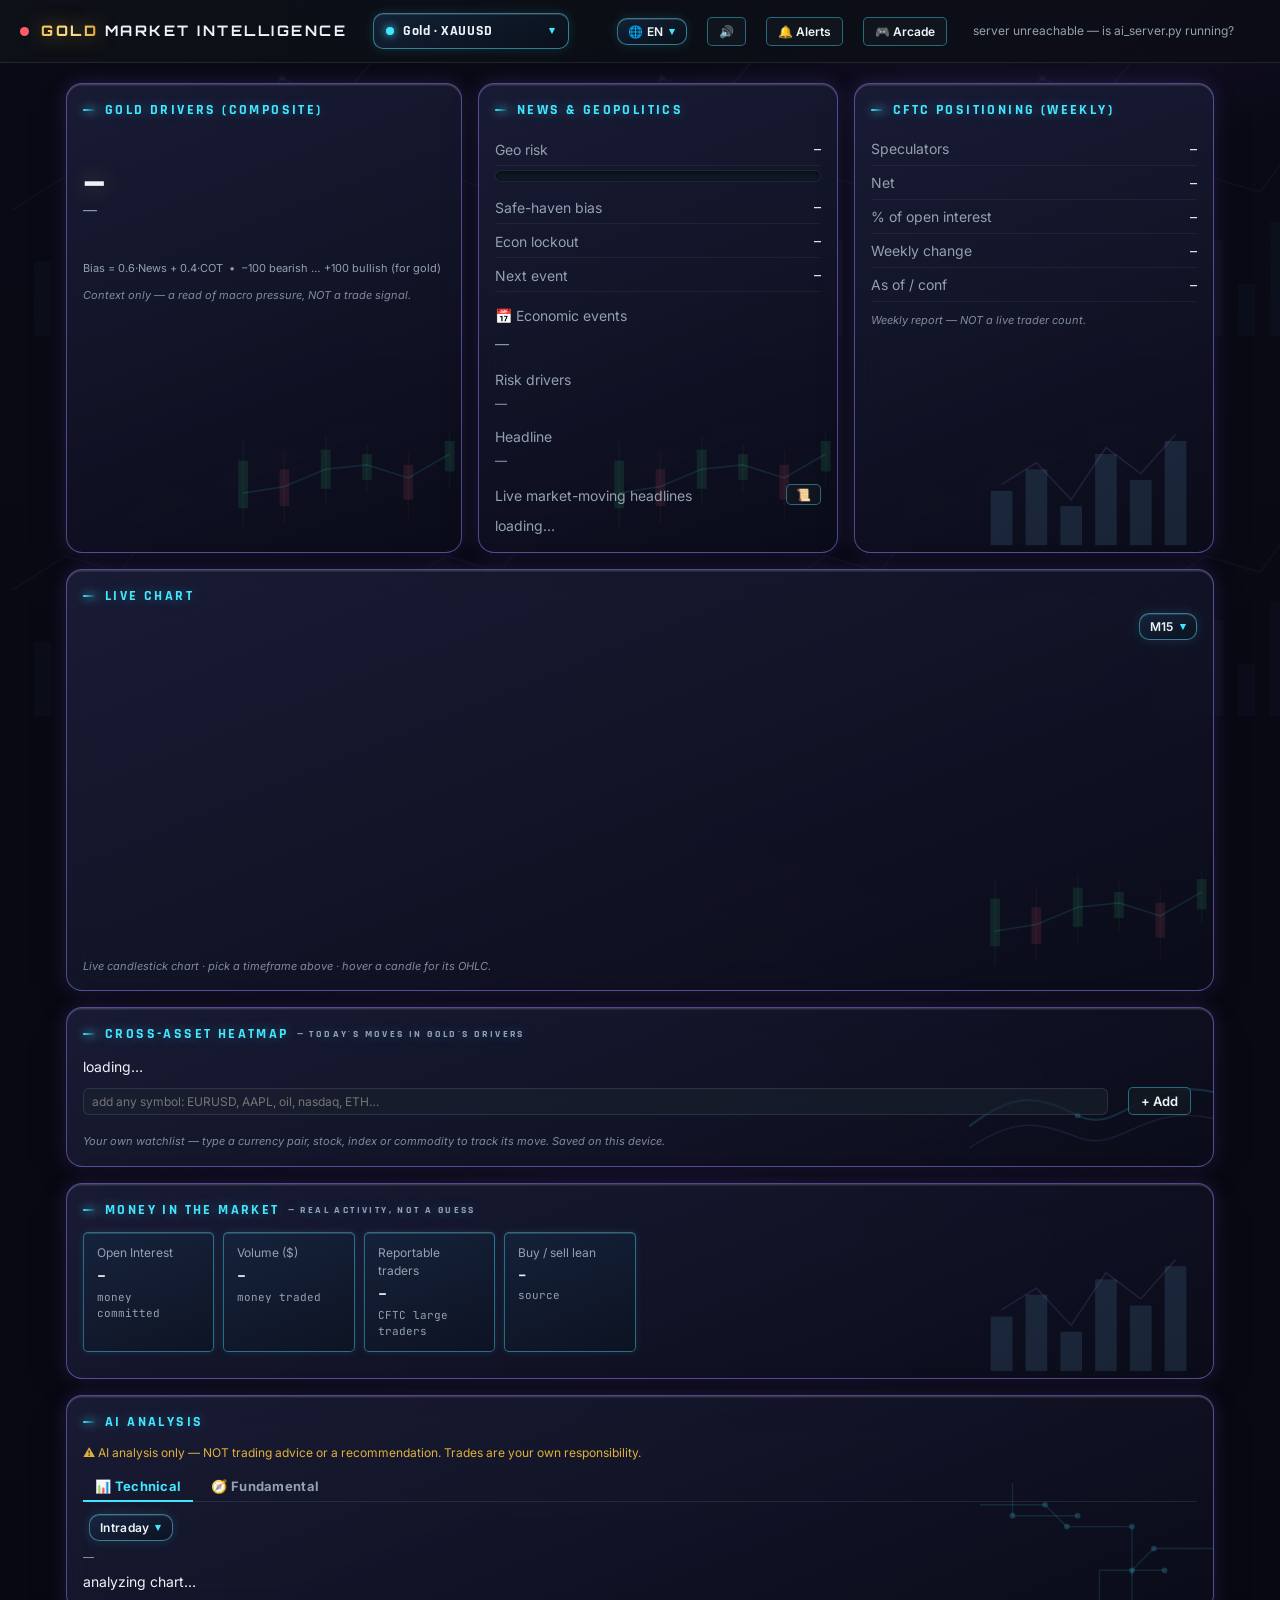
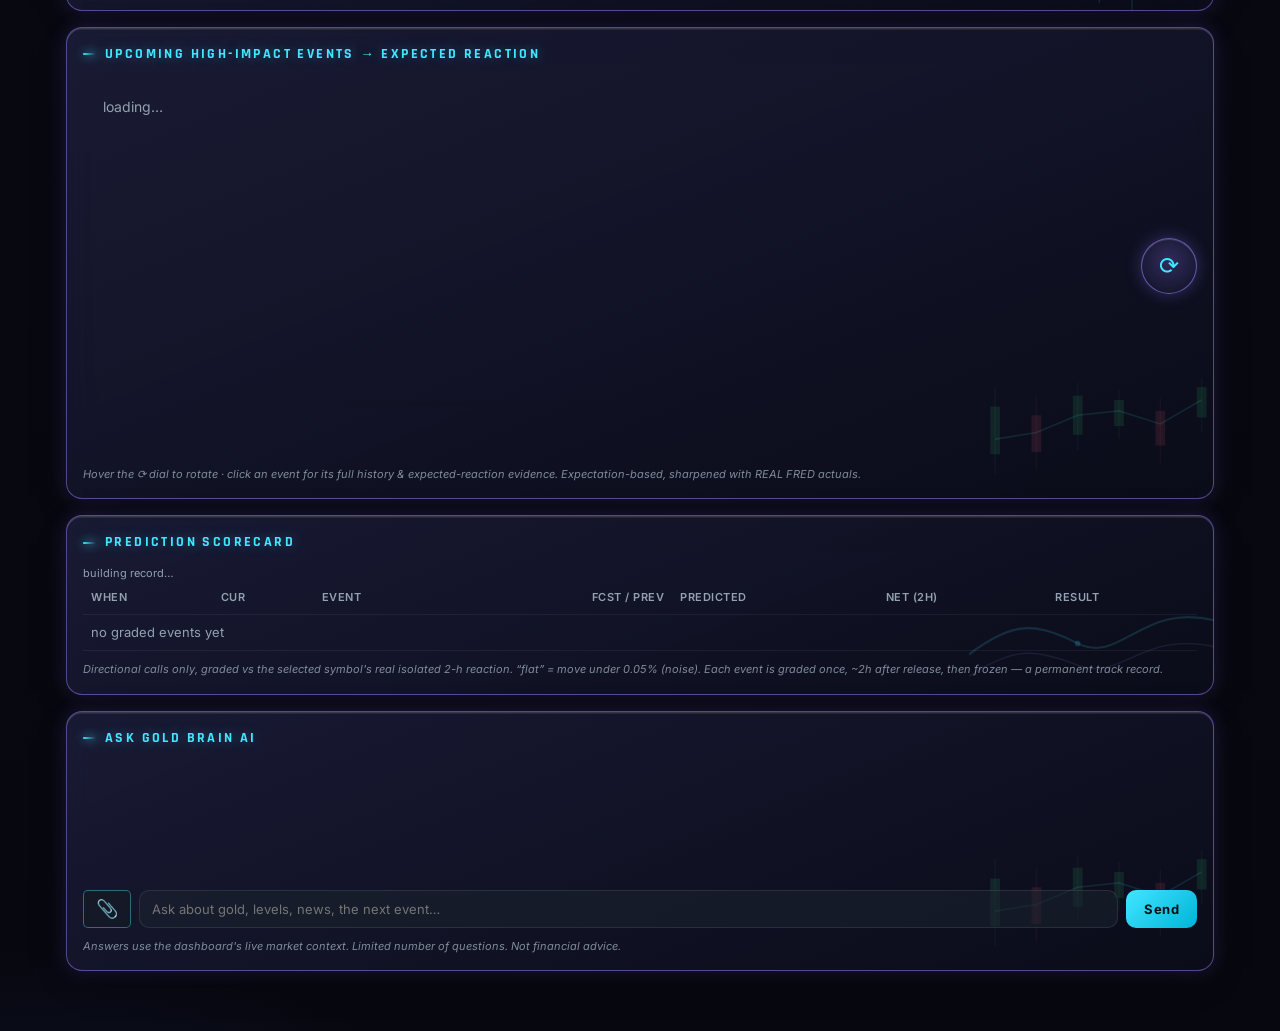
==== commit 4551e9a6: "Fix premature event reaction (only show REACTED for events that have actually passed, hours_until<0 " ====
--- a/dashboard.html
+++ b/dashboard.html
@@ -1016,6 +1016,17 @@
   try{ const d=await (await fetch('/series?symbol='+_symbol,{cache:'no-store'})).json();
        if(d.series && d.series.length) _priceSeries=d.series; }catch(e){}
 }
+// Fine OHLC candles (M1 if the broker pushes them, else M5) so event reactions are
+// measured from real candle HIGHS/LOWS - that captures the violent release spike
+// (e.g. the 40-dollar 1-min CPI candle) that a close-only series smooths away.
+let _reactCandles=[];
+async function loadReactCandles(){
+  for(const tf of ['M1','M5']){
+    try{ const d=await (await fetch('/ohlc?symbol='+_symbol+'&tf='+tf,{cache:'no-store'})).json();
+         const c=d.candles||[];
+         if(c.length && c[0].length>=5){ _reactCandles=c; return; } }catch(e){}
+  }
+}
 
 // A news release's REAL impact is the move in the first minutes, not the drift
 // hours later (that's traders, and it gets contaminated by the NEXT event). So we
@@ -1026,7 +1037,20 @@
   // Isolated window [release, release+15min]: the news's own immediate impact, not
   // the later drift (traders) and not contaminated by the NEXT event. On the site
   // this is transient; the PERMANENT record lives server-side (/event_history).
-  const et=Date.parse(whenISO), winEnd=et+REACT_WIN_MIN*60000, s=_priceSeries;
+  const et=Date.parse(whenISO), winEnd=et+REACT_WIN_MIN*60000;
+  // Prefer real OHLC candles (highs/lows capture the spike); fall back to the quote series.
+  const C=_reactCandles;
+  if(C && C.length && C[0].length>=5){
+    const win=C.filter(c=>c[0]>=et && c[0]<=winEnd);
+    if(win.length){
+      const before=C.filter(c=>c[0]<et);
+      const pre=before.length?before[before.length-1][4]:win[0][1];
+      let lo=1e12,hi=-1e12; win.forEach(c=>{ if(c[3]<lo)lo=c[3]; if(c[2]>hi)hi=c[2]; });
+      const last=win[win.length-1][4];
+      return {pre,lo,hi,last,drop:lo-pre,pop:hi-pre,net:last-pre,win:REACT_WIN_MIN,ohlc:true};
+    }
+  }
+  const s=_priceSeries;
   if(!s || s.length<2) return null;
   const baseT=et-5*60000;
   let pre=null, preT=null;
@@ -1097,7 +1121,7 @@
   $('evtChart').style.display='block';
   $('evtChart').style.display='block';   // reset (the no-history branch hides it)
   // PASSED event -> show the real GOLD REACTION line around the release.
-  if(e.hours_until<=0.15 && _priceSeries.length){
+  if(e.hours_until<0 && _priceSeries.length){
     $('detailTitle').textContent=t('evt_reaction_title',{t:e.title});
     drawReactionChart(e);
     const rx=reactionFor(e.when), dd=decFor(_symbol);
@@ -1316,8 +1340,11 @@
         const inLine=e.forecast&&e.previous&&(''+e.forecast===''+e.previous);
         const richLbl=e.impact_label||(inLine?t('inline_watch'):t('surprise_driven'));
         let expTxt=pv.rich?richLbl:pv.label, expCls=dc;
-        if(e.hours_until<=0.15){ const rx=reactionFor(e.when);
-          if(rx){ const dd=decFor(_symbol); expCls=rx.net>=0?'up':'down'; expTxt=t('reacted_now',{v:fmtSigned(rx.net.toFixed(dd))}); } }
+        if(e.hours_until<0){ const rx=reactionFor(e.when);
+          if(rx){ const dd=decFor(_symbol);
+            // the news's real impact = the violent spike (biggest excursion), not the settle
+            const peak=Math.abs(rx.drop)>=Math.abs(rx.pop)?rx.drop:rx.pop;
+            expCls=peak>=0?'up':'down'; expTxt=t('reacted_now',{v:fmtSigned(peak.toFixed(dd))}); } }
         const it=document.createElement('div');
         it.className='evtitem';
         it.dataset.idx=i;
@@ -1604,7 +1631,7 @@
   _symbol=e.target.value;
   try{ localStorage.setItem('gmi_symbol',_symbol); }catch(_){}
   _priceSeries=[]; $('detailCard').hidden=true;
-  loadSeries(); pollQuotes(); refresh(); loadMarketSize(_symbol); loadCandles();
+  loadSeries(); loadReactCandles(); pollQuotes(); refresh(); loadMarketSize(_symbol); loadCandles();
 });
 // custom glass dropdown that drives the (hidden) native <select>
 (function(){
@@ -1802,6 +1829,7 @@
 }
 loadEvents(); setInterval(loadEvents, 60000);
 loadSeries(); setInterval(loadSeries, 60000);
+loadReactCandles(); setInterval(loadReactCandles, 60000);
 loadCandles(); setInterval(loadCandles, 30000);
 loadHeatmap(); setInterval(loadHeatmap, 60000);
 renderWatch(); setInterval(renderWatch, 60000);
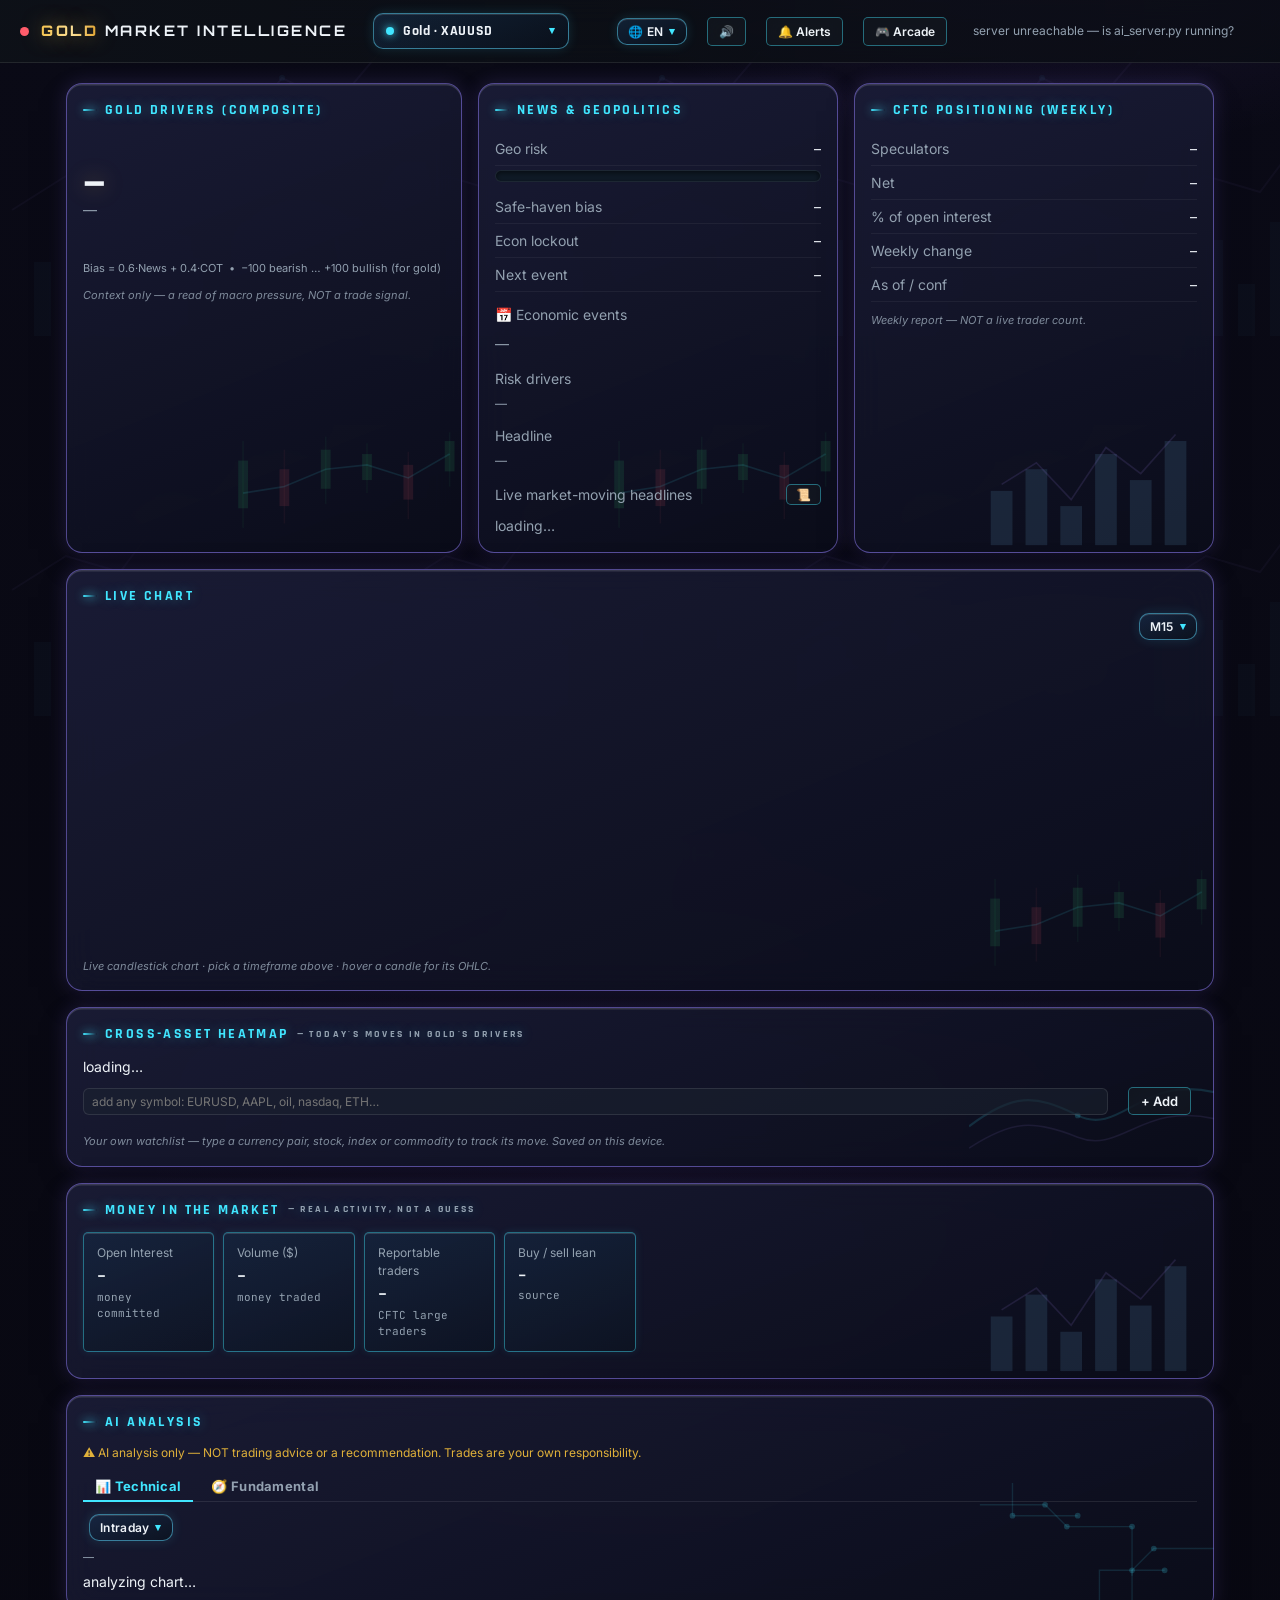
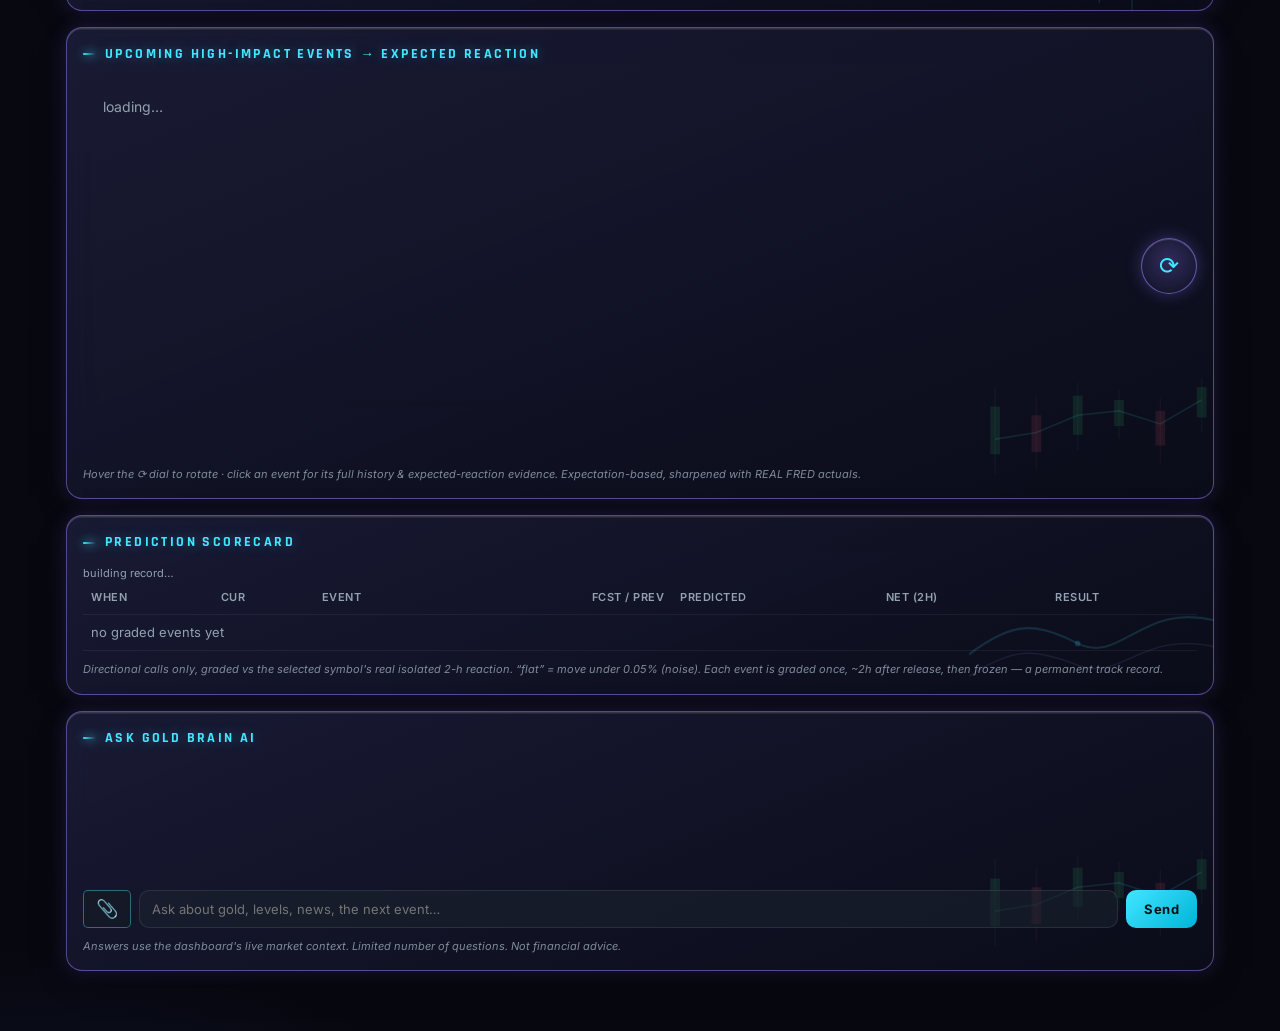
==== commit 7104649b: "fix(events): show NET settle as reaction direction, with spike range The reaction chip showed the bi" ====
--- a/dashboard.html
+++ b/dashboard.html
@@ -1342,9 +1342,13 @@
         let expTxt=pv.rich?richLbl:pv.label, expCls=dc;
         if(e.hours_until<0){ const rx=reactionFor(e.when);
           if(rx){ const dd=decFor(_symbol);
-            // the news's real impact = the violent spike (biggest excursion), not the settle
-            const peak=Math.abs(rx.drop)>=Math.abs(rx.pop)?rx.drop:rx.pop;
-            expCls=peak>=0?'up':'down'; expTxt=t('reacted_now',{v:fmtSigned(peak.toFixed(dd))}); } }
+            // NET = where gold settled (correct direction); append the spike range when the
+            // whipsaw was much bigger than the settle, so a dip-then-rally isn't shown as a drop.
+            const net=rx.net, peakMag=Math.max(Math.abs(rx.drop),Math.abs(rx.pop));
+            expCls=net>=0?'up':'down';
+            let v=fmtSigned(net.toFixed(dd));
+            if(peakMag>Math.abs(net)+1) v+=' · ⇅'+peakMag.toFixed(dd);
+            expTxt=t('reacted_now',{v:v}); } }
         const it=document.createElement('div');
         it.className='evtitem';
         it.dataset.idx=i;
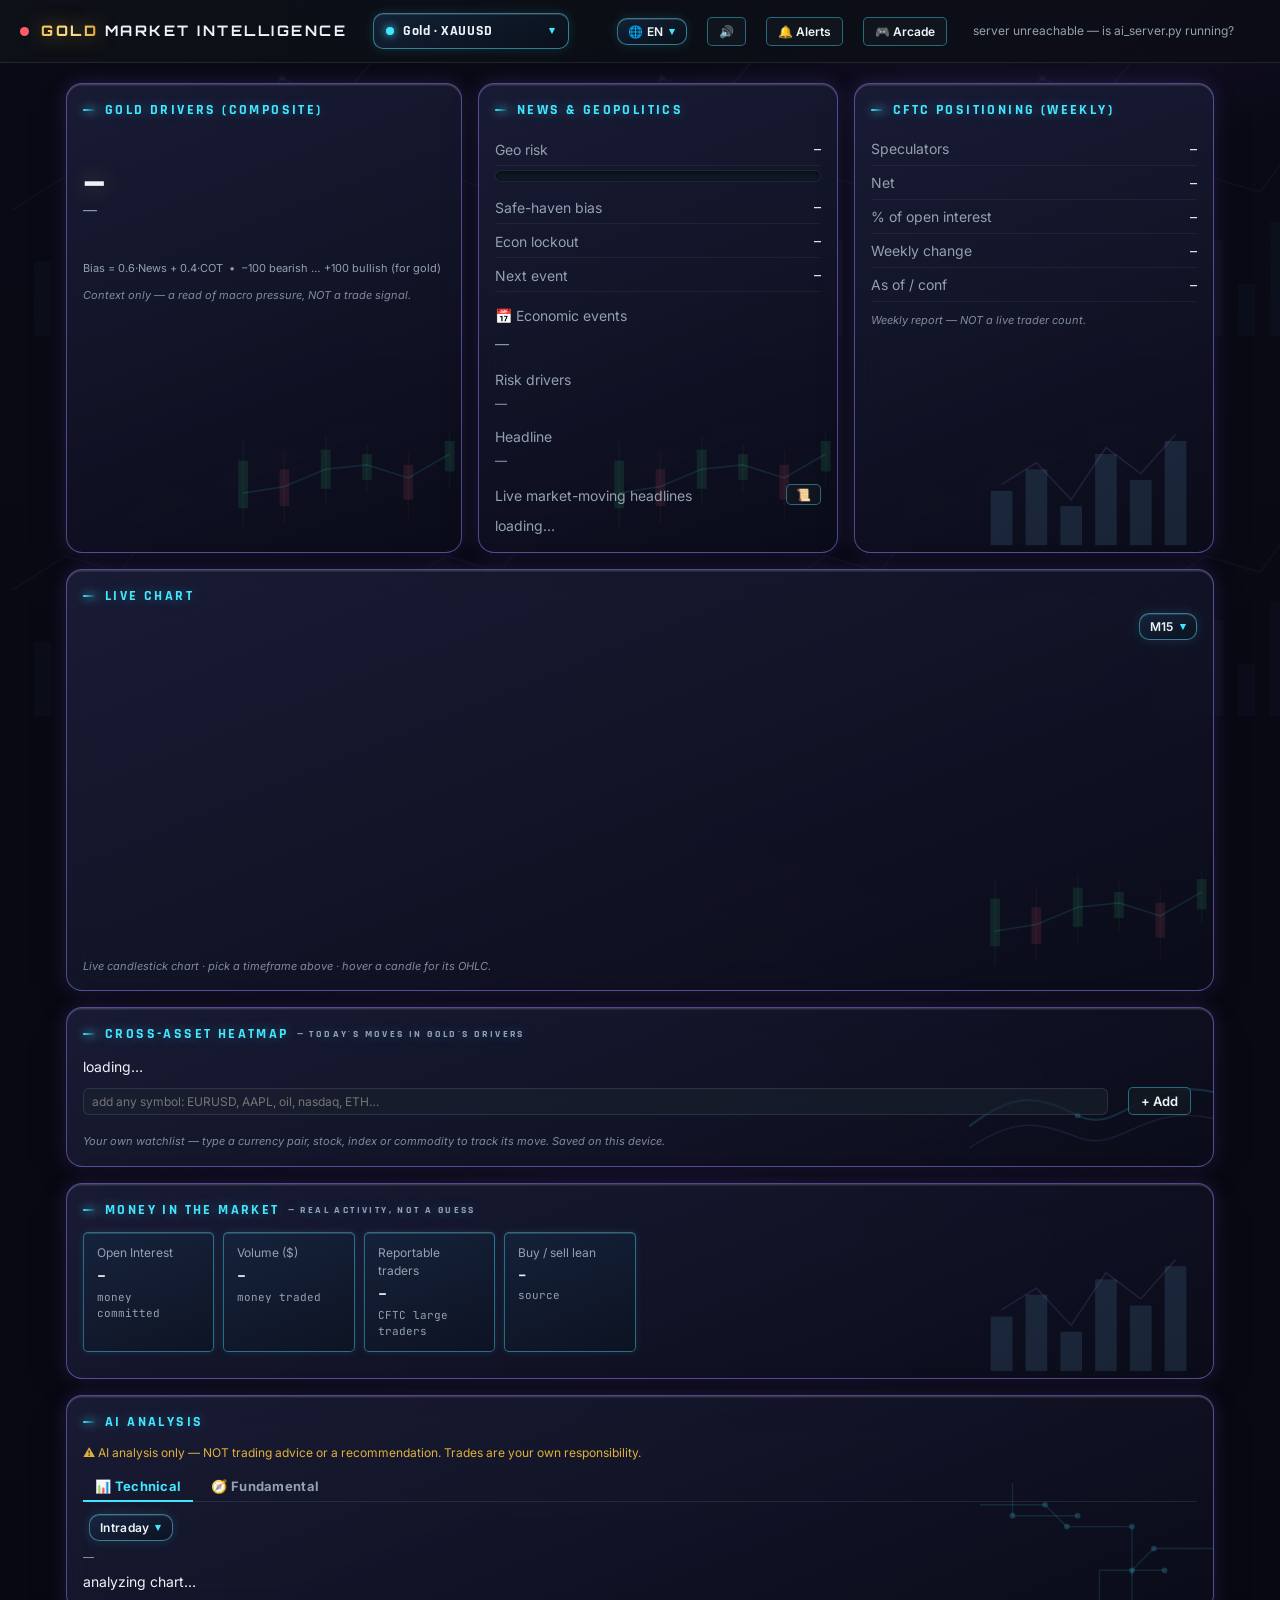
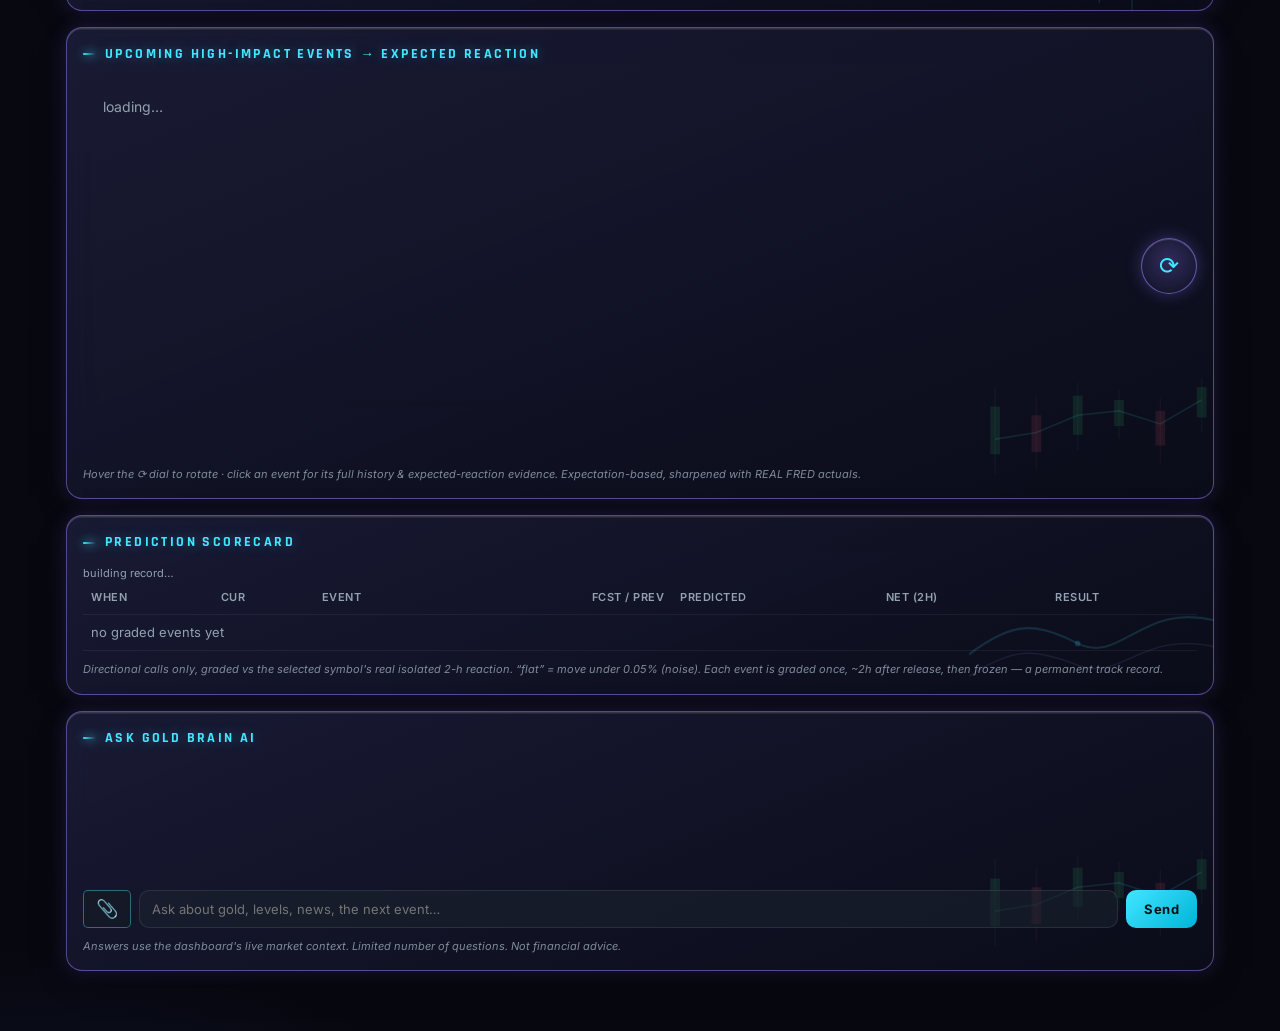
==== commit 903ea335: "feat(events): show released actual vs forecast from MT5 calendar The faireconomy feed has no 'actual" ====
--- a/dashboard.html
+++ b/dashboard.html
@@ -1349,6 +1349,19 @@
             let v=fmtSigned(net.toFixed(dd));
             if(peakMag>Math.abs(net)+1) v+=' · ⇅'+peakMag.toFixed(dd);
             expTxt=t('reacted_now',{v:v}); } }
+        // AFTER the release: show the ACTUAL figure, how it compared to forecast, and gold's take
+        let act='';
+        if(e.result&&e.result.released){
+          const sk=e.result.vs_forecast;
+          const skTxt=sk==='beat'?'▲':sk==='miss'?'▼':sk==='inline'?'=':'';
+          const skCls=sk==='beat'?'up':sk==='miss'?'down':'neu';
+          const gld=e.result.gold, gTxt=gld==='up'?'Au↑':gld==='down'?'Au↓':gld==='muted'?'Au·':'';
+          const gCls=gld==='up'?'up':gld==='down'?'down':'neu';
+          const sp=(e.result.surprise_pct!=null)?(' '+(e.result.surprise_pct>0?'+':'')+e.result.surprise_pct+'%'):'';
+          act='<div class="et-meta"><b style="color:var(--txt)">'+t('eh_actual')+' '+e.result.actual+'</b>'+
+              (skTxt?' <span class="'+skCls+'">'+skTxt+' '+t('d_forecast')+'</span>'+sp:'')+
+              (gTxt?' · <span class="'+gCls+'">'+gTxt+'</span>':'')+'</div>';
+        }
         const it=document.createElement('div');
         it.className='evtitem';
         it.dataset.idx=i;
@@ -1365,6 +1378,7 @@
           (e.tier1?' <span class="soon">★</span>':'')+'</div>'+
           '<div class="et-title">'+e.title+'</div>'+
           '<div class="et-meta">F '+(e.forecast||'—')+' · Prev '+(e.previous||'—')+' · '+localT(e.when)+' '+t('local')+'</div>'+
+          act+
           '<div class="et-exp '+expCls+'">'+dot+expTxt+'</div>';
         wheel.appendChild(it);
       });
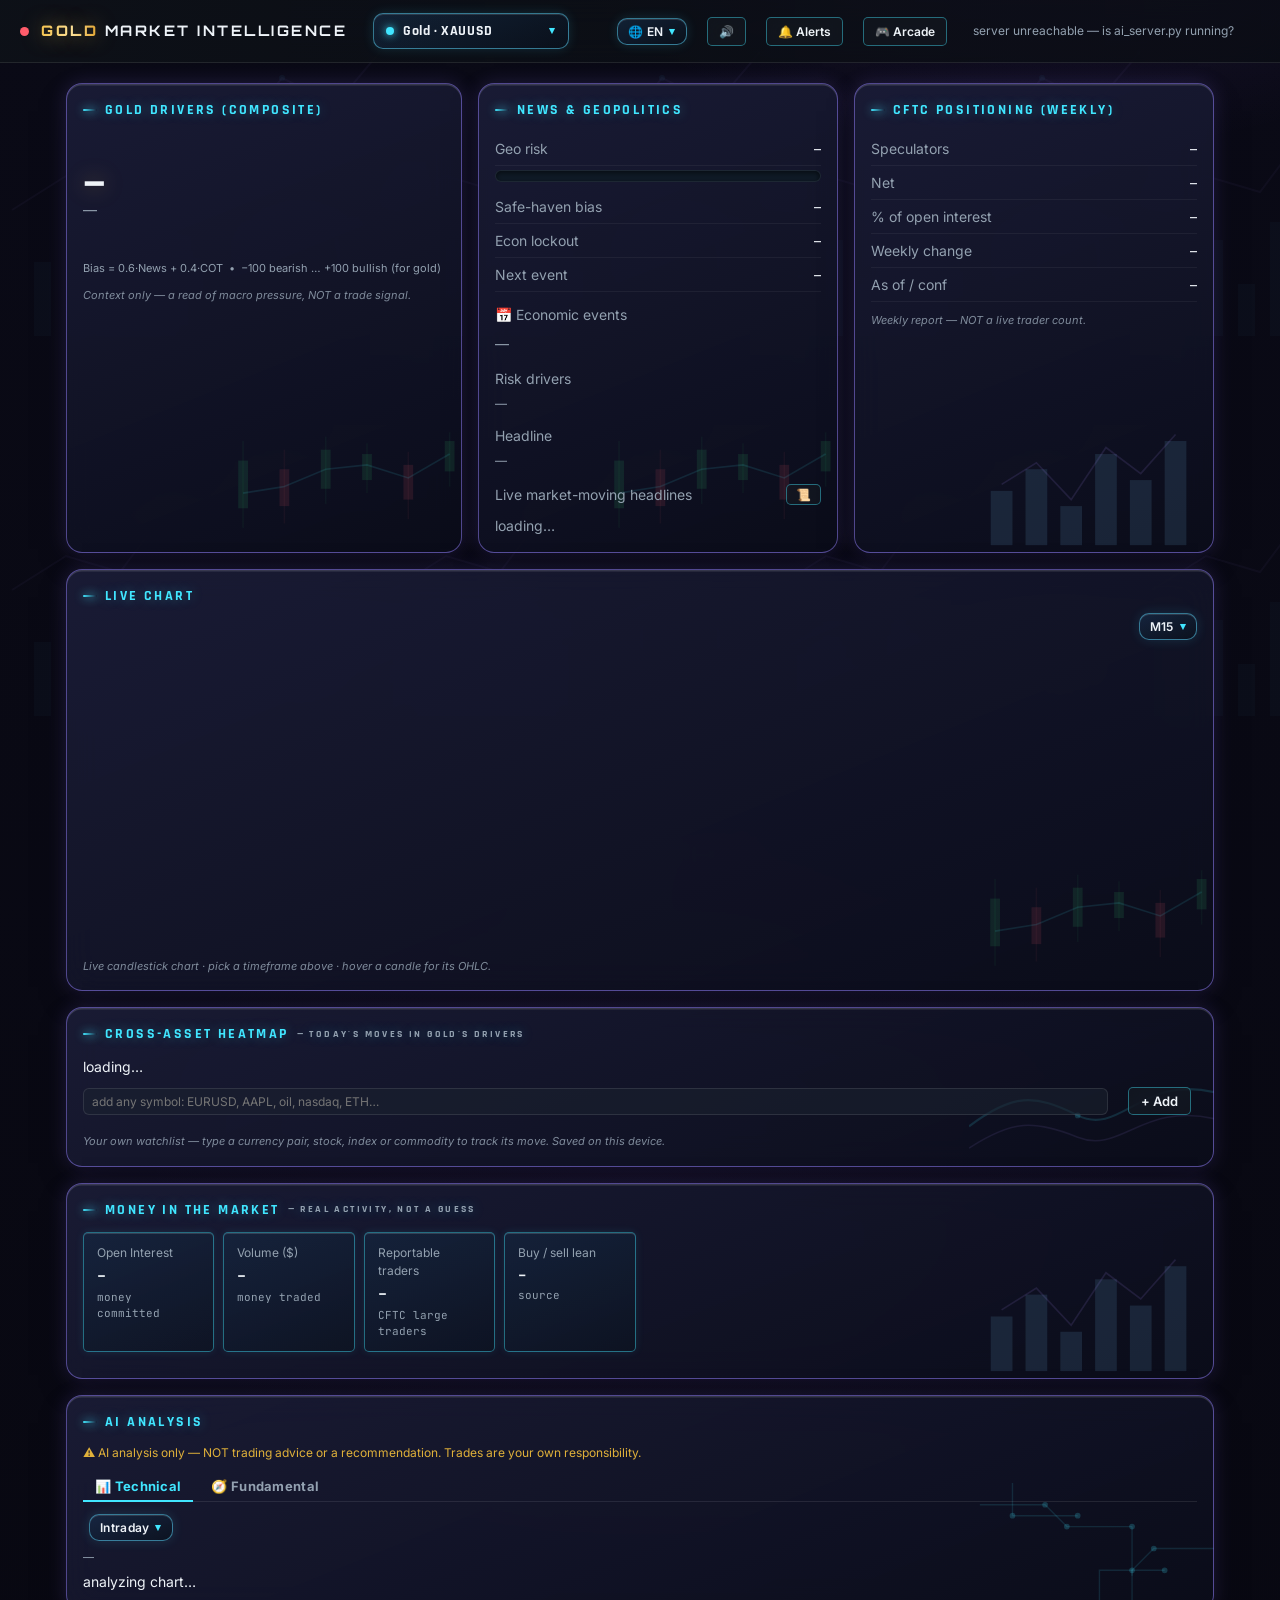
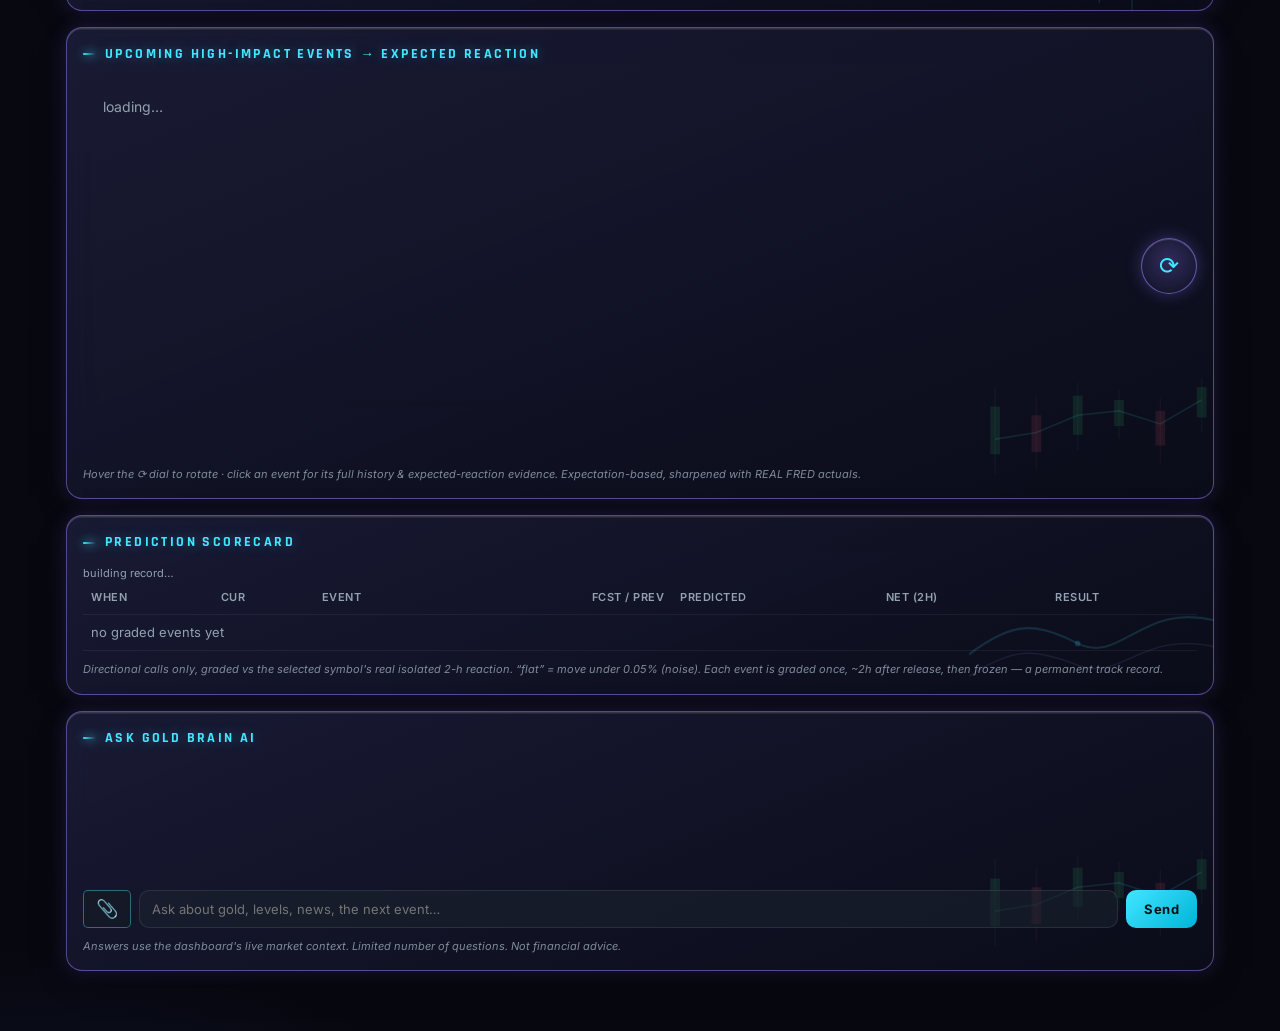
==== commit 943fd672: "feat(events): add a Released figures box (actual vs forecast) The event wheel only shows the last 12" ====
--- a/dashboard.html
+++ b/dashboard.html
@@ -598,6 +598,7 @@
         <div id="evtWheel" class="evtwheel"><div class="neu" style="padding:20px" data-i18n="evt_loading">loading…</div></div>
         <button id="evtDial" class="evtdial" data-i18n-title="evt_dial_title" title="Hover to rotate the events">⟳</button>
       </div>
+      <div id="evtReleased" style="margin-top:10px"></div>
       <span id="evtColHdr" style="display:none"></span>
       <div class="disc" data-i18n="disc_events">Hover the ⟳ dial to rotate · click an event for its full history &amp; expected-reaction evidence. Expectation-based, sharpened with REAL FRED actuals.</div>
     </div>
@@ -710,6 +711,7 @@
     sc_hdr:"Prediction Scorecard", sc_hdr_x:"Prediction Scorecard · {s} ", sc_building:"building record…",
     th_when:"When", th_cur:"Cur", th_event:"Event", th_fcst:"Fcst / Prev", th_predicted:"Predicted",
     th_net:"Net (2h)", th_net_x:"{s} net (2h)", th_result:"Result", sc_none:"no graded events yet",
+    released_hdr:"📊 Released figures (actual vs forecast)",
     disc_sc:"Directional calls only, graded vs the selected symbol's real isolated 2-h reaction. “flat” = move under 0.05% (noise). Each event is graded once, ~2h after release, then frozen — a permanent track record.",
     sc_hit:"✓ hit", sc_miss:"✗ miss", sc_flat:"– flat", pred_bear:"↓ bearish", pred_bull:"↑ bullish",
     sc_dir_calls:"Directional calls:", sc_hits:"hits", sc_misses:"misses", sc_flatw:"flat",
@@ -780,6 +782,7 @@
     sc_hdr:"کارنامهٔ پیش‌بینی", sc_hdr_x:"کارنامهٔ پیش‌بینی · {s} ", sc_building:"در حال ساختِ کارنامه…",
     th_when:"زمان", th_cur:"ارز", th_event:"رویداد", th_fcst:"پیش‌بینی / قبلی", th_predicted:"پیش‌بینی‌شده",
     th_net:"خالص (۲س)", th_net_x:"خالصِ {s} (۲س)", th_result:"نتیجه", sc_none:"هنوز رویدادِ نمره‌داده‌شده‌ای نیست",
+    released_hdr:"📊 رقم‌های منتشرشده (واقعی در برابر پیش‌بینی)",
     disc_sc:"فقط پیش‌بینیِ جهت، نمره‌داده در برابرِ واکنشِ واقعیِ ۲ساعتهٔ نمادِ انتخابی. «flat» = حرکتِ کمتر از ۰٫۰۵٪ (نویز). هر رویداد یک بار، حدودِ ۲ ساعت پس از انتشار نمره می‌گیرد و بعد ثابت می‌شود — کارنامه‌ای دائمی.",
     sc_hit:"✓ درست", sc_miss:"✗ غلط", sc_flat:"– خنثی", pred_bear:"↓ نزولی", pred_bull:"↑ صعودی",
     sc_dir_calls:"پیش‌بینیِ جهت:", sc_hits:"درست", sc_misses:"غلط", sc_flatw:"خنثی",
@@ -850,6 +853,7 @@
     sc_hdr:"Prognose-Bilanz", sc_hdr_x:"Prognose-Bilanz · {s} ", sc_building:"Bilanz wird aufgebaut…",
     th_when:"Wann", th_cur:"Währ.", th_event:"Ereignis", th_fcst:"Prog. / Vorher", th_predicted:"Prognose",
     th_net:"Netto (2h)", th_net_x:"{s} Netto (2h)", th_result:"Ergebnis", sc_none:"noch keine bewerteten Ereignisse",
+    released_hdr:"📊 Veröffentlichte Werte (Ist vs. Prognose)",
     disc_sc:"Nur Richtungsprognosen, bewertet an der realen isolierten 2-h-Reaktion des Symbols. „flat“ = Bewegung unter 0,05% (Rauschen). Jedes Ereignis wird einmal, ~2h nach Veröffentlichung, bewertet und dann fixiert — eine dauerhafte Bilanz.",
     sc_hit:"✓ Treffer", sc_miss:"✗ Fehler", sc_flat:"– flach", pred_bear:"↓ bärisch", pred_bull:"↑ bullisch",
     sc_dir_calls:"Richtungsprognosen:", sc_hits:"Treffer", sc_misses:"Fehler", sc_flatw:"flach",
@@ -1323,6 +1327,29 @@
     $('evtHdr').textContent=t('evt_hdr_x',{s:_symbol});
     $('evtColHdr').textContent='Expected → '+_symbol+' / Reacted';
     const wheel=$('evtWheel'); wheel.innerHTML='';
+    // Released figures — actuals that have printed (whole window, not just the 12h wheel)
+    (function(){
+      const box=$('evtReleased'); if(!box) return;
+      const rel=ev.filter(e=>e.result&&e.result.released).sort((a,b)=>a.hours_until-b.hours_until);
+      if(!rel.length){ box.innerHTML=''; return; }
+      const GA={up:'Au↑',down:'Au↓',muted:'Au·'};
+      let h='<div style="font-size:13px;font-weight:700;margin:2px 0 8px;color:var(--gold,#f2c14e)">'+t('released_hdr')+'</div>'
+           +'<div style="display:grid;grid-template-columns:repeat(auto-fill,minmax(230px,1fr));gap:10px">';
+      rel.slice(-8).reverse().forEach(e=>{
+        const r=e.result, sk=r.vs_forecast;
+        const skTxt=sk==='beat'?'▲':sk==='miss'?'▼':sk==='inline'?'=':'';
+        const skCls=sk==='beat'?'up':sk==='miss'?'down':'neu';
+        const g=r.gold, gTxt=GA[g]||'', gCls=g==='up'?'up':g==='down'?'down':'neu';
+        const sp=(r.surprise_pct!=null)?((r.surprise_pct>0?'+':'')+r.surprise_pct+'%'):'';
+        h+='<div style="border:1px solid var(--line,#243049);border-radius:12px;padding:10px 12px">'
+          +'<div style="font-size:12px;color:var(--mut,#8aa0c0);margin-bottom:4px">'+e.currency+' · '+(e.title||'')+'</div>'
+          +'<div style="font-variant-numeric:tabular-nums"><b>'+t('eh_actual')+' '+r.actual+'</b>'
+          +(skTxt?' <span class="'+skCls+'">'+skTxt+' '+(e.forecast||'—')+(sp?' ('+sp+')':'')+'</span>':'')
+          +(gTxt?' · <span class="'+gCls+'">'+gTxt+'</span>':'')+'</div></div>';
+      });
+      h+='</div>';
+      box.innerHTML=h;
+    })();
     const _dial=$('evtDial'), _wrap=document.querySelector('.evtwheel-wrap');
     const up=ev.filter(e=>e.hours_until>=-12).slice(0,16);   // keep recent PASSED events too
     if(!up.length){
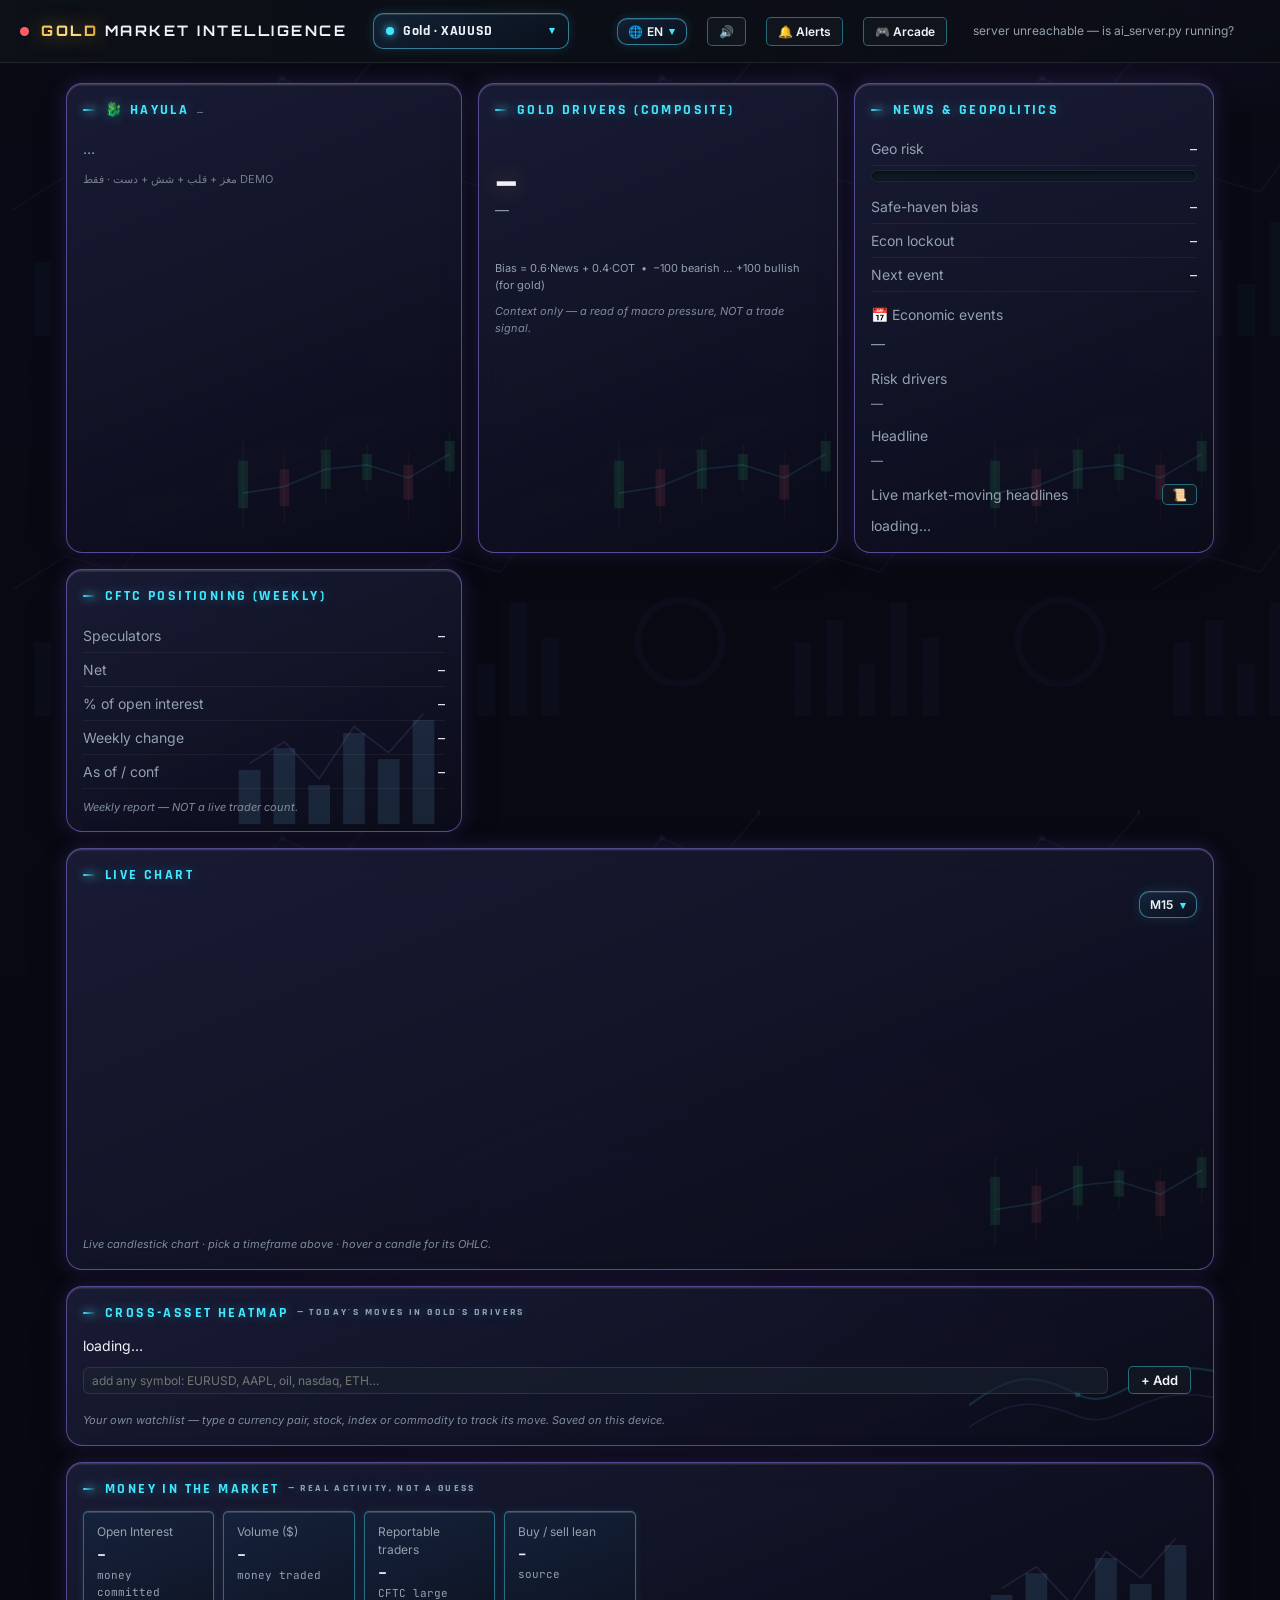
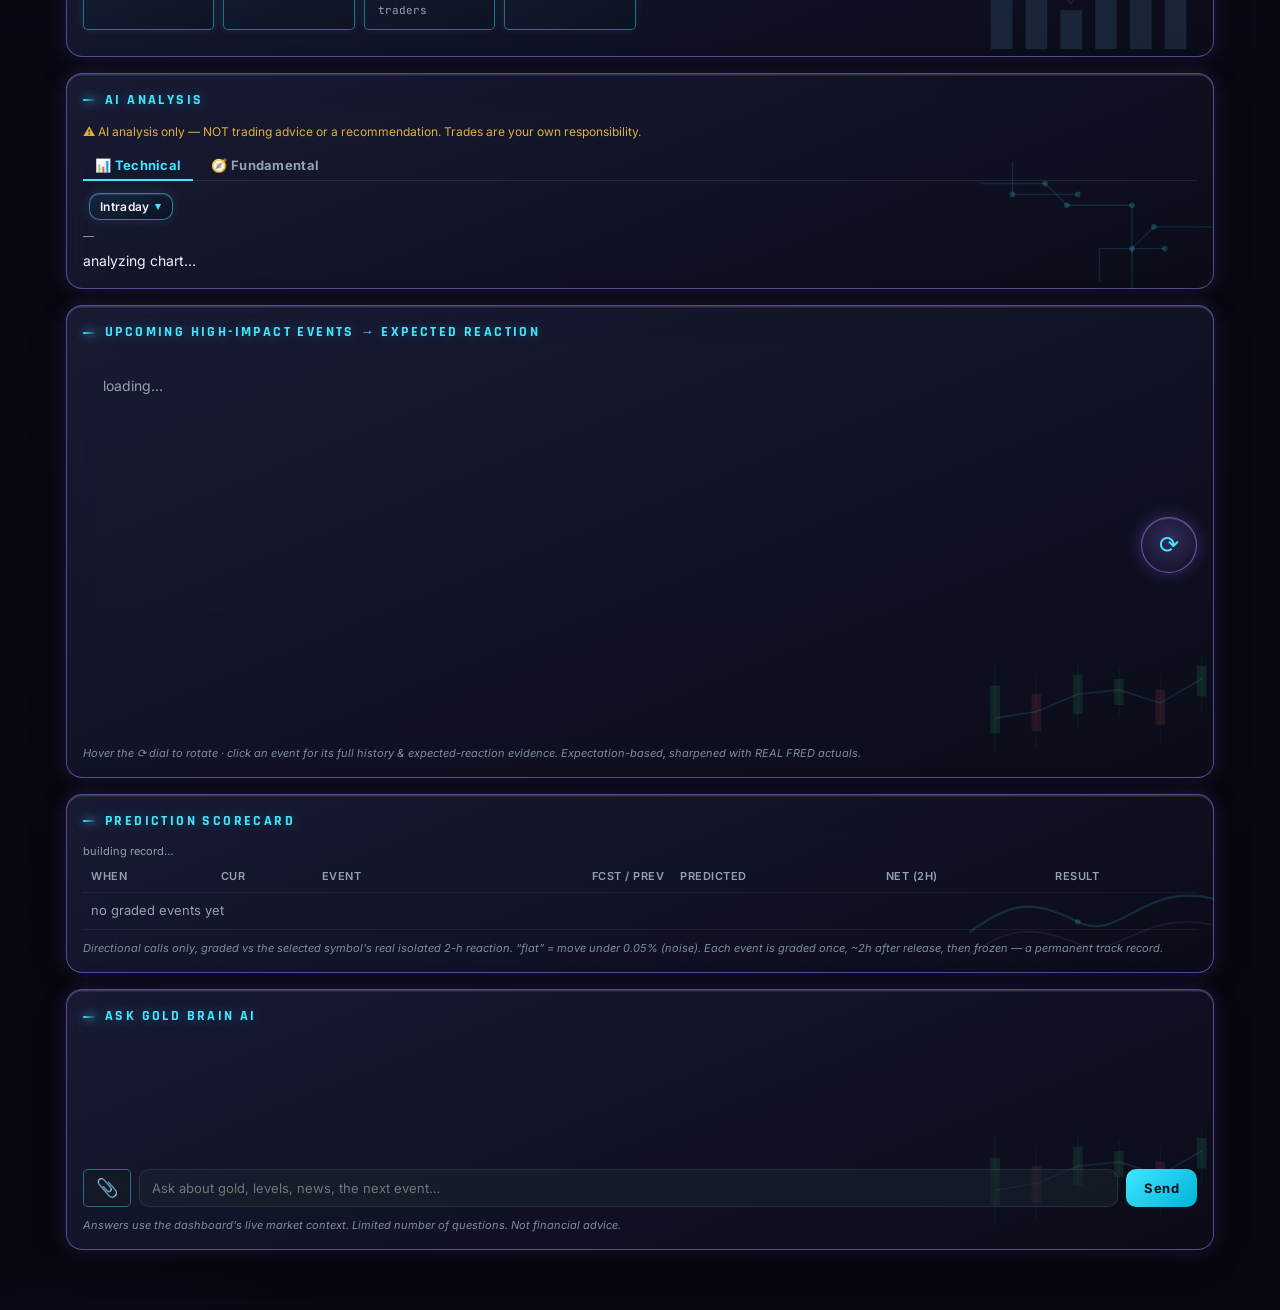
==== commit 9496be29: "feat(events): show REAL measured gold reaction after releases + fix Core/CPI matching - push_quote: " ====
--- a/dashboard.html
+++ b/dashboard.html
@@ -466,6 +466,12 @@
 
 <div class="wrap">
   <div class="grid">
+    <!-- Hayula live signal (the organism's own brain + hands) -->
+    <div class="card" id="hayulaCard">
+      <h2>🐉 Hayula <span id="hyState" class="sub">…</span></h2>
+      <div id="hyBody" class="neu" style="padding:6px 0">…</div>
+      <div class="legend" style="margin-top:6px;opacity:.75">مغز + قلب + شش + دست · فقط DEMO</div>
+    </div>
     <!-- Composite drivers -->
     <div class="card">
       <h2 id="compHdr">Gold Drivers (composite)</h2>
@@ -598,7 +604,6 @@
         <div id="evtWheel" class="evtwheel"><div class="neu" style="padding:20px" data-i18n="evt_loading">loading…</div></div>
         <button id="evtDial" class="evtdial" data-i18n-title="evt_dial_title" title="Hover to rotate the events">⟳</button>
       </div>
-      <div id="evtReleased" style="margin-top:10px"></div>
       <span id="evtColHdr" style="display:none"></span>
       <div class="disc" data-i18n="disc_events">Hover the ⟳ dial to rotate · click an event for its full history &amp; expected-reaction evidence. Expectation-based, sharpened with REAL FRED actuals.</div>
     </div>
@@ -1327,31 +1332,8 @@
     $('evtHdr').textContent=t('evt_hdr_x',{s:_symbol});
     $('evtColHdr').textContent='Expected → '+_symbol+' / Reacted';
     const wheel=$('evtWheel'); wheel.innerHTML='';
-    // Released figures — actuals that have printed (whole window, not just the 12h wheel)
-    (function(){
-      const box=$('evtReleased'); if(!box) return;
-      const rel=ev.filter(e=>e.result&&e.result.released).sort((a,b)=>a.hours_until-b.hours_until);
-      if(!rel.length){ box.innerHTML=''; return; }
-      const GA={up:'Au↑',down:'Au↓',muted:'Au·'};
-      let h='<div style="font-size:13px;font-weight:700;margin:2px 0 8px;color:var(--gold,#f2c14e)">'+t('released_hdr')+'</div>'
-           +'<div style="display:grid;grid-template-columns:repeat(auto-fill,minmax(230px,1fr));gap:10px">';
-      rel.slice(-8).reverse().forEach(e=>{
-        const r=e.result, sk=r.vs_forecast;
-        const skTxt=sk==='beat'?'▲':sk==='miss'?'▼':sk==='inline'?'=':'';
-        const skCls=sk==='beat'?'up':sk==='miss'?'down':'neu';
-        const g=r.gold, gTxt=GA[g]||'', gCls=g==='up'?'up':g==='down'?'down':'neu';
-        const sp=(r.surprise_pct!=null)?((r.surprise_pct>0?'+':'')+r.surprise_pct+'%'):'';
-        h+='<div style="border:1px solid var(--line,#243049);border-radius:12px;padding:10px 12px">'
-          +'<div style="font-size:12px;color:var(--mut,#8aa0c0);margin-bottom:4px">'+e.currency+' · '+(e.title||'')+'</div>'
-          +'<div style="font-variant-numeric:tabular-nums"><b>'+t('eh_actual')+' '+r.actual+'</b>'
-          +(skTxt?' <span class="'+skCls+'">'+skTxt+' '+(e.forecast||'—')+(sp?' ('+sp+')':'')+'</span>':'')
-          +(gTxt?' · <span class="'+gCls+'">'+gTxt+'</span>':'')+'</div></div>';
-      });
-      h+='</div>';
-      box.innerHTML=h;
-    })();
     const _dial=$('evtDial'), _wrap=document.querySelector('.evtwheel-wrap');
-    const up=ev.filter(e=>e.hours_until>=-12).slice(0,16);   // keep recent PASSED events too
+    const up=ev.filter(e=>e.hours_until>=-12 || (e.result&&e.result.released)).slice(0,20); // recent + any released
     if(!up.length){
       wheel.innerHTML='<div class="neu" style="padding:22px">'+t('evt_none')+'</div>';
       window._evtCount=0;
@@ -1367,7 +1349,7 @@
         const inLine=e.forecast&&e.previous&&(''+e.forecast===''+e.previous);
         const richLbl=e.impact_label||(inLine?t('inline_watch'):t('surprise_driven'));
         let expTxt=pv.rich?richLbl:pv.label, expCls=dc;
-        if(e.hours_until<0){ const rx=reactionFor(e.when);
+        if(e.hours_until<0){ const rx=e.reaction||reactionFor(e.when);  // server-measured (real M1 OHLC) first, else client
           if(rx){ const dd=decFor(_symbol);
             // NET = where gold settled (correct direction); append the spike range when the
             // whipsaw was much bigger than the settle, so a dip-then-rally isn't shown as a drop.
@@ -1382,11 +1364,15 @@
           const sk=e.result.vs_forecast;
           const skTxt=sk==='beat'?'▲':sk==='miss'?'▼':sk==='inline'?'=':'';
           const skCls=sk==='beat'?'up':sk==='miss'?'down':'neu';
-          const gld=e.result.gold, gTxt=gld==='up'?'Au↑':gld==='down'?'Au↓':gld==='muted'?'Au·':'';
+          let gld=e.result.gold;
+          if(e.reaction){ const _ex=Math.abs(e.reaction.drop)>=Math.abs(e.reaction.pop)?e.reaction.drop:e.reaction.pop;
+                          gld=_ex<-0.01?'down':_ex>0.01?'up':'muted'; }   // REAL move overrides the forecast guess
+          const gTxt=gld==='up'?'Au↑':gld==='down'?'Au↓':gld==='muted'?'Au·':'';
           const gCls=gld==='up'?'up':gld==='down'?'down':'neu';
           const sp=(e.result.surprise_pct!=null)?(' '+(e.result.surprise_pct>0?'+':'')+e.result.surprise_pct+'%'):'';
-          act='<div class="et-meta"><b style="color:var(--txt)">'+t('eh_actual')+' '+e.result.actual+'</b>'+
-              (skTxt?' <span class="'+skCls+'">'+skTxt+' '+t('d_forecast')+'</span>'+sp:'')+
+          act='<div class="et-meta" style="background:rgba(242,193,78,.08);border-radius:8px;padding:4px 8px;margin-top:4px">'+
+              '<b style="color:var(--gold,#f2c14e)">'+t('eh_actual')+' '+e.result.actual+'</b>'+
+              (skTxt?' <span class="'+skCls+'">'+skTxt+' '+t('d_forecast')+' '+(e.forecast||'—')+'</span>'+sp:'')+
               (gTxt?' · <span class="'+gCls+'">'+gTxt+'</span>':'')+'</div>';
         }
         const it=document.createElement('div');
@@ -1872,6 +1858,31 @@
     });
   }catch(_){ box.innerHTML='<div class="neu">—</div>'; }
 }
+async function loadHayula(){
+  try{
+    const s=await (await fetch('/hayula',{cache:'no-store'})).json();
+    const el=document.getElementById('hyBody'), hdr=document.getElementById('hyState');
+    if(!el) return;
+    if(!s.ok){ hdr.textContent='· خاموش'; el.innerHTML='<span class="neu">اجراگر روشن نیست</span>'; return; }
+    hdr.textContent = s.alive?'· زنده 🟢':'· کهنه';
+    const PA={BUY:'خرید 📈',SELL:'فروش 📉',FLAT:'صبر ✋'};
+    let h='';
+    if(s.state==='open'){
+      const col=s.side==='SELL'?'down':'up';
+      h='<div class="row"><span>معاملهٔ باز</span><span class="'+col+'">'+(s.side==='SELL'?'فروش 📉':'خرید 📈')+' '+s.lots+' لات @'+s.entry+'</span></div>'
+       +'<div class="row"><span>شناور</span><span class="'+(s.floating>=0?'up':'down')+'">'+(s.floating>=0?'+':'')+s.floating+'$</span></div>'
+       +'<div class="row"><span>SL / TP</span><span class="neu">'+s.sl+' / '+s.tp+'</span></div>';
+    }else{
+      const col=s.action==='SELL'?'down':s.action==='BUY'?'up':'neu';
+      h='<div class="row"><span>سیگنال</span><span class="'+col+'" style="font-weight:800">'+(PA[s.action]||s.action)+'</span></div>'
+       +'<div class="row"><span>قیمت</span><span class="neu">'+(s.price||'—')+'</span></div>'
+       +'<div class="row"><span>هوا 🫁</span><span class="neu">'+(s.air||'—')+'</span></div>';
+    }
+    if(s.last_trade){ const lt=s.last_trade; h+='<div class="row"><span>آخرین معامله</span><span class="'+(lt.pnl>=0?'up':'down')+'">'+lt.side+' '+(lt.pnl>=0?'+':'')+lt.pnl+'$ · '+lt.time+'</span></div>'; }
+    el.innerHTML=h;
+  }catch(e){}
+}
+loadHayula(); setInterval(loadHayula, 8000);
 loadEvents(); setInterval(loadEvents, 60000);
 loadSeries(); setInterval(loadSeries, 60000);
 loadReactCandles(); setInterval(loadReactCandles, 60000);
